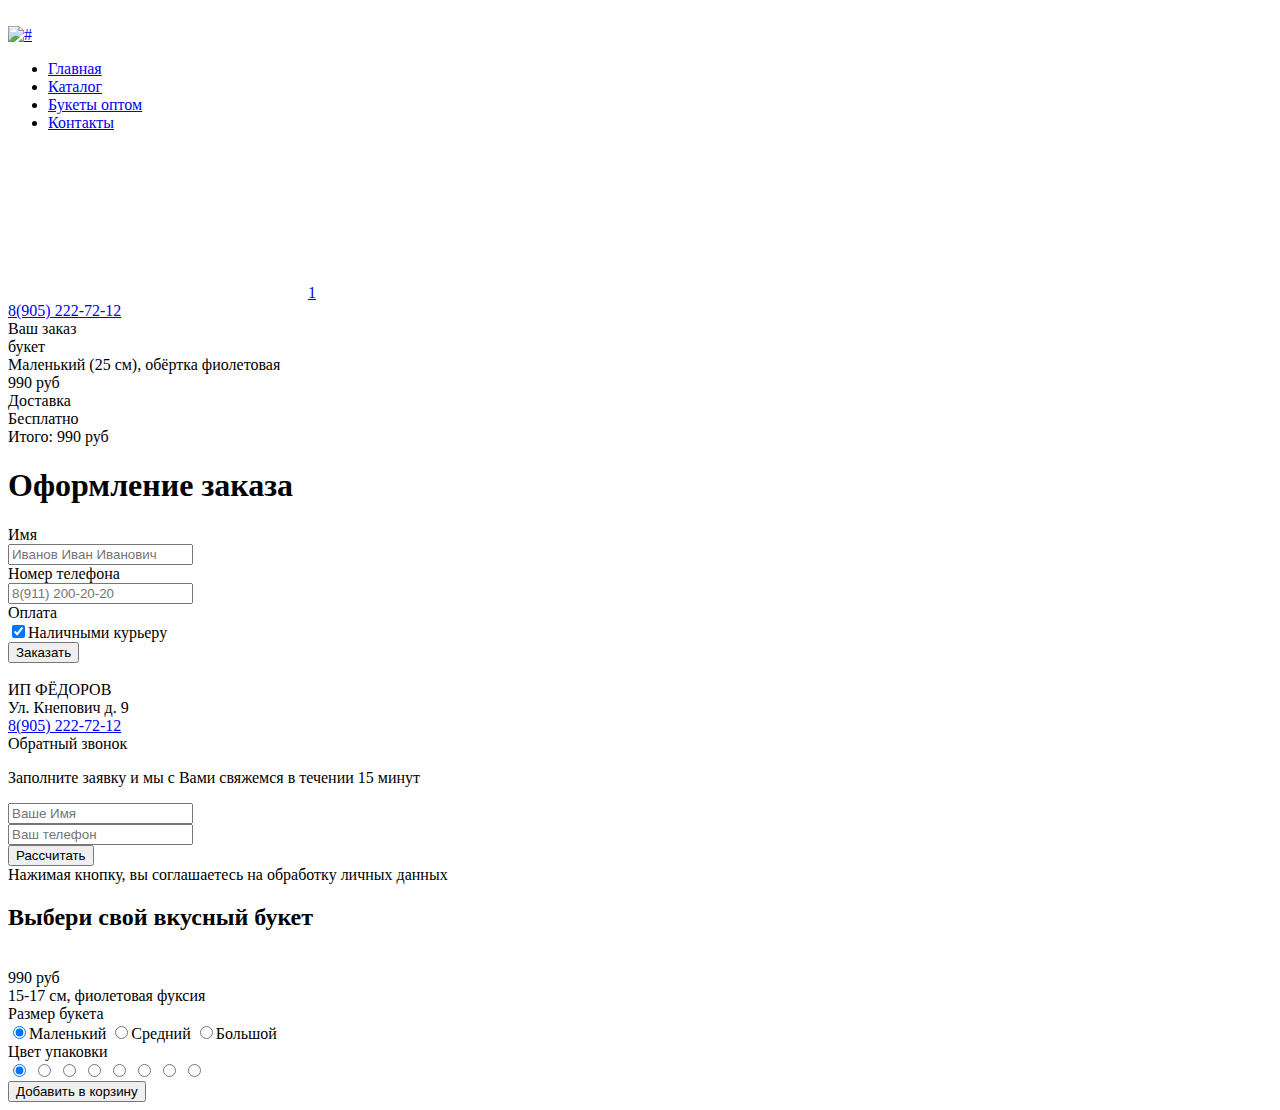
==== public/02-basket.html @ 594edd6b "photo-edit" ====
<!DOCTYPE html>
<html lang="ru">
	<head>
		<meta charset="utf-8">
		<title>title</title>
		<meta name="description" content="о чем страница">
		<meta http-equiv="X-UA-Compatible" content="IE=edge">
		<meta name="viewport" content="width=device-width, shrink-to-fit=no">
		<link rel="shortcut icon" type="image/png" href="img/favicon/favicon.png"><meta name="format-detection" content="telephone=no">
		<link rel="image_src" href="http://genrif.ru/assets/i/soc-logo.png">
		<meta property="og:type" content="website">
		<meta property="og:site_name" content="content">
		<meta property="og:title" content="content">
		<meta property="og:description" content="content">
		<meta property="og:url" content="content">
		<meta property="og:locale" content="ru_RU">
		<meta property="og:image" content="path/to/image.jpg">
		<meta property="og:image:width" content="968">
		<meta property="og:image:height" content="504">
		<!-- Custom Browsers Color-->
		<meta name="theme-color" content="#3361d8">
		<link rel="stylesheet" href="libs/slick-carousel/slick/slick.css"/>
		<link rel="stylesheet" href="libs/@fancyapps/fancybox/jquery.fancybox.min.css"/>
		<link rel="stylesheet" href="css/main.min.css"/>
	</head>
	<body><script>(/(android|bb\d+|meego).+mobile|avantgo|bada\/|blackberry|blazer|compal|elaine|fennec|hiptop|iemobile|ip(hone|od)|ipad|iris|kindle|Android|Silk|lge |maemo|midp|mmp|netfront|opera m(ob|in)i|palm( os)?|phone|p(ixi|re)\/|plucker|pocket|psp|series(4|6)0|symbian|treo|up\.(browser|link)|vodafone|wap|windows (ce|phone)|xda|xiino/i.test(navigator.userAgent)||/1207|6310|6590|3gso|4thp|50[1-6]i|770s|802s|a wa|abac|ac(er|oo|s\-)|ai(ko|rn)|al(av|ca|co)|amoi|an(ex|ny|yw)|aptu|ar(ch|go)|as(te|us)|attw|au(di|\-m|r |s )|avan|be(ck|ll|nq)|bi(lb|rd)|bl(ac|az)|br(e|v)w|bumb|bw\-(n|u)|c55\/|capi|ccwa|cdm\-|cell|chtm|cldc|cmd\-|co(mp|nd)|craw|da(it|ll|ng)|dbte|dc\-s|devi|dica|dmob|do(c|p)o|ds(12|\-d)|el(49|ai)|em(l2|ul)|er(ic|k0)|esl8|ez([4-7]0|os|wa|ze)|fetc|fly(\-|_)|g1 u|g560|gene|gf\-5|g\-mo|go(\.w|od)|gr(ad|un)|haie|hcit|hd\-(m|p|t)|hei\-|hi(pt|ta)|hp( i|ip)|hs\-c|ht(c(\-| |_|a|g|p|s|t)|tp)|hu(aw|tc)|i\-(20|go|ma)|i230|iac( |\-|\/)|ibro|idea|ig01|ikom|im1k|inno|ipaq|iris|ja(t|v)a|jbro|jemu|jigs|kddi|keji|kgt( |\/)|klon|kpt |kwc\-|kyo(c|k)|le(no|xi)|lg( g|\/(k|l|u)|50|54|\-[a-w])|libw|lynx|m1\-w|m3ga|m50\/|ma(te|ui|xo)|mc(01|21|ca)|m\-cr|me(rc|ri)|mi(o8|oa|ts)|mmef|mo(01|02|bi|de|do|t(\-| |o|v)|zz)|mt(50|p1|v )|mwbp|mywa|n10[0-2]|n20[2-3]|n30(0|2)|n50(0|2|5)|n7(0(0|1)|10)|ne((c|m)\-|on|tf|wf|wg|wt)|nok(6|i)|nzph|o2im|op(ti|wv)|oran|owg1|p800|pan(a|d|t)|pdxg|pg(13|\-([1-8]|c))|phil|pire|pl(ay|uc)|pn\-2|po(ck|rt|se)|prox|psio|pt\-g|qa\-a|qc(07|12|21|32|60|\-[2-7]|i\-)|qtek|r380|r600|raks|rim9|ro(ve|zo)|s55\/|sa(ge|ma|mm|ms|ny|va)|sc(01|h\-|oo|p\-)|sdk\/|se(c(\-|0|1)|47|mc|nd|ri)|sgh\-|shar|sie(\-|m)|sk\-0|sl(45|id)|sm(al|ar|b3|it|t5)|so(ft|ny)|sp(01|h\-|v\-|v )|sy(01|mb)|t2(18|50)|t6(00|10|18)|ta(gt|lk)|tcl\-|tdg\-|tel(i|m)|tim\-|t\-mo|to(pl|sh)|ts(70|m\-|m3|m5)|tx\-9|up(\.b|g1|si)|utst|v400|v750|veri|vi(rg|te)|vk(40|5[0-3]|\-v)|vm40|voda|vulc|vx(52|53|60|61|70|80|81|83|85|98)|w3c(\-| )|webc|whit|wi(g |nc|nw)|wmlb|wonu|x700|yas\-|your|zeto|zte\-/i.test(navigator.userAgent.substr(0,4)))&&document.body.classList.add('mobile');</script>
<script>!function(e,n,A){function o(e,n){return typeof e===n}function t(){var e,n,A,t,a,i,l;for(var f in r)if(r.hasOwnProperty(f)){if(e=[],n=r[f],n.name&&(e.push(n.name.toLowerCase()),n.options&&n.options.aliases&&n.options.aliases.length))for(A=0;A<n.options.aliases.length;A++)e.push(n.options.aliases[A].toLowerCase());for(t=o(n.fn,"function")?n.fn():n.fn,a=0;a<e.length;a++)i=e[a],l=i.split("."),1===l.length?Modernizr[l[0]]=t:(!Modernizr[l[0]]||Modernizr[l[0]]instanceof Boolean||(Modernizr[l[0]]=new Boolean(Modernizr[l[0]])),Modernizr[l[0]][l[1]]=t),s.push((t?"":"no-")+l.join("-"))}}function a(e){var n=u.className,A=Modernizr._config.classPrefix||"";if(c&&(n=n.baseVal),Modernizr._config.enableJSClass){var o=new RegExp("(^|\\s)"+A+"no-js(\\s|$)");n=n.replace(o,"$1"+A+"js$2")}Modernizr._config.enableClasses&&(n+=" "+A+e.join(" "+A),c?u.className.baseVal=n:u.className=n)}function i(e,n){if("object"==typeof e)for(var A in e)f(e,A)&&i(A,e[A]);else{e=e.toLowerCase();var o=e.split("."),t=Modernizr[o[0]];if(2==o.length&&(t=t[o[1]]),"undefined"!=typeof t)return Modernizr;n="function"==typeof n?n():n,1==o.length?Modernizr[o[0]]=n:(!Modernizr[o[0]]||Modernizr[o[0]]instanceof Boolean||(Modernizr[o[0]]=new Boolean(Modernizr[o[0]])),Modernizr[o[0]][o[1]]=n),a([(n&&0!=n?"":"no-")+o.join("-")]),Modernizr._trigger(e,n)}return Modernizr}var s=[],r=[],l={_version:"3.6.0",_config:{classPrefix:"",enableClasses:!0,enableJSClass:!0,usePrefixes:!0},_q:[],on:function(e,n){var A=this;setTimeout(function(){n(A[e])},0)},addTest:function(e,n,A){r.push({name:e,fn:n,options:A})},addAsyncTest:function(e){r.push({name:null,fn:e})}},Modernizr=function(){};Modernizr.prototype=l,Modernizr=new Modernizr;var f,u=n.documentElement,c="svg"===u.nodeName.toLowerCase();!function(){var e={}.hasOwnProperty;f=o(e,"undefined")||o(e.call,"undefined")?function(e,n){return n in e&&o(e.constructor.prototype[n],"undefined")}:function(n,A){return e.call(n,A)}}(),l._l={},l.on=function(e,n){this._l[e]||(this._l[e]=[]),this._l[e].push(n),Modernizr.hasOwnProperty(e)&&setTimeout(function(){Modernizr._trigger(e,Modernizr[e])},0)},l._trigger=function(e,n){if(this._l[e]){var A=this._l[e];setTimeout(function(){var e,o;for(e=0;e<A.length;e++)(o=A[e])(n)},0),delete this._l[e]}},Modernizr._q.push(function(){l.addTest=i}),Modernizr.addAsyncTest(function(){function e(e,n,A){function o(n){var o=n&&"load"===n.type?1==t.width:!1,a="webp"===e;i(e,a&&o?new Boolean(o):o),A&&A(n)}var t=new Image;t.onerror=o,t.onload=o,t.src=n}var n=[{uri:"[data-uri]",name:"webp"},{uri:"[data-uri]",name:"webp.alpha"},{uri:"[data-uri]",name:"webp.animation"},{uri:"[data-uri]",name:"webp.lossless"}],A=n.shift();e(A.name,A.uri,function(A){if(A&&"load"===A.type)for(var o=0;o<n.length;o++)e(n[o].name,n[o].uri)})}),t(),a(s),delete l.addTest,delete l.addAsyncTest;for(var p=0;p<Modernizr._q.length;p++)Modernizr._q[p]();e.Modernizr=Modernizr}(window,document);</script>
<!--[if lt IE 11]><p   class="browsehappy container">К сожалению, вы используете устаревший браузер. Пожалуйста, <a href="http://browsehappy.com/" target="_blank">обновите ваш браузер</a>, чтобы улучшить производительность, качество отображаемого материала и повысить безопасность.</p><![endif]-->
		<div class="main-wrapper">
			<!-- start HEADER.header-->
			<header class="header block-with-lazy"><img class="header__img-bg header__img-bg--top" src="img/@2x/header-bg--top.png" alt="" role="presentation"/><img class="header__img-bg header__img-bg--bottom" src="img/@2x/basket-bg--bottom.png" alt="" role="presentation"/>
				<!-- start top-nav-->
				<div class="top-nav block-with-lazy">
					<div class="container">
						<div class="row">
							<div class="col-xl-auto col"><a class="top-nav__logo-wrap" href="/"><img class="res-i" src="img/@2x/header-logo.png" alt="#"/></a>
							</div>
							<div class="col order-last order-xl-0">
								<ul class="top-nav__nav">
									<li class="top-nav__item"><a class="top-nav__link" href="#">Главная</a>
									</li>
									<li class="top-nav__item"><a class="top-nav__link" href="#">Каталог</a>
									</li>
									<li class="top-nav__item"><a class="top-nav__link" href="#">Букеты оптом</a>
									</li>
									<li class="top-nav__item"><a class="top-nav__link" href="#">Контакты</a>
									</li>
								</ul>
							</div>
							<div class="col-auto"><a class="top-nav__basket" href="#">
								<svg class="icon icon-basket ">
									<use xlink:href="img/svg/sprite.svg#basket"></use>
								</svg><span class="top-nav__basket-counter">1</span></a>
							</div>
							<div class="col-auto"><a class="top-nav__phone" href="tel:89052227212">8(905) 222-72-12</a>
							</div>
						</div>
					</div>
				</div>
				<!-- end top-nav-->
				<!-- start s-basket-->
				<section class="s-basket section" id="s-basket">
					<div class="container">
						<div class="s-basket__wrapper">
							<div class="s-basket__main-row row">
								<div class="col-lg-6 order-lg-last">
									<div class="s-basket__block">
										<div class="s-basket__block-title">Ваш заказ
										</div>
										<div class="s-basket__block-row row">
											<div class="col">
												<div class="s-basket__col-title">букет
												</div>
												<div class="s-basket__col-title s-basket__col-title--sm">Маленький (25 см), обёртка фиолетовая
												</div>
											</div>
											<div class="col-auto">
												<div class="s-basket__col-title">990 руб
												</div>
											</div>
										</div>
										<div class="s-basket__block-row row">
											<div class="col">
												<div class="s-basket__col-title">Доставка
												</div>
											</div>
											<div class="col-auto">
												<div class="s-basket__col-title">Бесплатно
												</div>
											</div>
										</div>
										<div class="s-basket__line">
										</div>
										<div class="s-basket__final-price">Итого: <span>990 руб</span>
										</div>
									</div>
								</div>
								<div class="col-lg-6">
									<h1 class="s-basket__title">Оформление заказа
									</h1>
									<div class="form-wrap">
										<form>
											<input type="hidden" name="example-input-field"/>
											<input class="order" type="hidden" name="order" value="Заявка  с сайта"/>
											<input class="utm_source" type="hidden" name="utm_source"/>
											<input class="utm_term" type="hidden" name="utm_term"/>
											<input class="utm_medium" type="hidden" name="utm_medium"/>
											<input class="utm_campaign" type="hidden" name="utm_campaign"/>
											<div class="form-wrap__in-row row">
												<div class="form-wrap__form-col col-4">
													<div class="form-wrap__input-title">Имя
													</div>
												</div>
												<div class="form-wrap__form-col col-8">
													<div class="form-wrap__input-wrap form-group"><input class="form-wrap__input form-control" type="text" placeholder="Иванов Иван Иванович" name="name"/>
													</div>
													<!-- +e.input-wrap-->
												</div>
												<div class="form-wrap__form-col col-4">
													<div class="form-wrap__input-title">Номер телефона
													</div>
												</div>
												<div class="form-wrap__form-col col-8">
													<div class="form-wrap__input-wrap form-group"><input class="form-wrap__input form-control" type="tel" placeholder="8(911) 200-20-20" name="phone"/>
													</div>
													<!-- +e.input-wrap-->
												</div>
												<div class="form-wrap__form-col col-4">
													<div class="form-wrap__input-title">Оплата
													</div>
												</div>
												<div class="form-wrap__form-col col-8">
													<label class="custom-input"><input class="custom-input__input" type="checkbox" name="" checked="checked"/><span class="custom-input__lab"></span><span class="custom-input__text">Наличными курьеру</span>
													</label>
												</div>
											</div>
											<button class="form-wrap__btn btn btn-light2" type="submit">Заказать
											</button>
										</form>
									</div>
								</div>
							</div>
						</div>
					</div>
				</section>
				<!-- end s-basket-->
			</header>
			<!-- end HEADER.header-->
			<footer class="footer block-with-lazy">
				<div class="container">
					<div class="row">
						<div class="col-md-auto col"><a class="footer__logo" href="/"><img class="res-i" src="img/@2x/header-logo.png" alt=""/></a>
						</div>
						<div class="footer__addres-col col-md-auto order-last order-md-0">
							<div class="footer__info">ИП ФЁДОРОВ
							</div>
							<div class="footer__info">Ул. Кнепович д. 9
							</div>
						</div>
						<div class="col-auto"><a class="footer__phone" href="tel:89052227212">8(905) 222-72-12</a>
						</div>
					</div>
				</div>
			</footer>
		</div>
		<div class="d-none">
			<div class="form-wrap modal-win modal-form" id="modal-call">
				<form>
					<input type="hidden" name="example-input-field"/>
					<input class="order" type="hidden" name="order" value="Заявка  с сайта"/>
					<input class="utm_source" type="hidden" name="utm_source"/>
					<input class="utm_term" type="hidden" name="utm_term"/>
					<input class="utm_medium" type="hidden" name="utm_medium"/>
					<input class="utm_campaign" type="hidden" name="utm_campaign"/>
					<div class="text-center">
						<div class="form-wrap__title h3 ttu">Обратный звонок
						</div>
						<p>Заполните заявку и&nbsp;мы&nbsp;с&nbsp;Вами свяжемся в&nbsp;течении 15&nbsp;минут</p>
					</div>
					<div class="form-wrap__input-wrap form-group"><input class="form-wrap__input form-control" type="text" placeholder="Ваше Имя" name="text" required="required"/> 
					</div>
					<!-- +e.input-wrap-->
					<div class="form-wrap__input-wrap form-group"><input class="form-wrap__input form-control" type="tel" placeholder="Ваш телефон" name="tel" required="required"/>
					</div>
					<!-- +e.input-wrap--><input class="form-wrap__btn" type="submit" value="Рассчитать"/>
					<div class="form-wrap__polite">Нажимая кнопку, вы соглашаетесь на обработку личных данных
					</div>
				</form>
			</div>
		</div>
		<div class="d-none">
			<div class="modal-order modal-win" id="modal-order">
				<h2 class="modal-order__title">Выбери свой вкусный букет
				</h2>
				<div class="modal-order__block">
					<div class="row">
						<div class="modal-order__col col-md-6">
							<div class="modal-order__img-wrap"><img class="modal-order__product-img" name="product_img" src="img/@1x/product-green--sm.jpg" alt="" role="presentation"/>
							</div>
						</div>
						<div class="modal-order__col col-md-6">
							<div class="modal-order__info-block">
								<div class="modal-order__info-price">990 руб
								</div>
								<div class="modal-order__info-name">15-17 см, фиолетовая фуксия
								</div>
							</div>
							<form>
								<div class="modal-order__radio-title">Размер букета
								</div>
								<div class="modal-order__radio-block">
									<label class="modal-order__radio-size">
										<input type="radio" name="size" data-size="sm" checked="checked"/><span>Маленький</span>
									</label>
									<label class="modal-order__radio-size">
										<input type="radio" name="size" data-size="md"/><span>Средний</span>
									</label>
									<label class="modal-order__radio-size">
										<input type="radio" name="size" data-size="lg"/><span>Большой</span>
									</label>
								</div>
								<div class="modal-order__radio-title">Цвет упаковки
								</div>
								<div class="modal-order__radio-block">
									<label class="modal-order__radio-color modal-order__radio-color--green">
										<input type="radio" name="color" data-color="green" checked="checked"/><span></span>
									</label>
									<label class="modal-order__radio-color modal-order__radio-color--red">
										<input type="radio" name="color" data-color="red"/><span></span>
									</label>
									<label class="modal-order__radio-color modal-order__radio-color--pink">
										<input type="radio" name="color" data-color="pink"/><span></span>
									</label>
									<label class="modal-order__radio-color modal-order__radio-color--blue">
										<input type="radio" name="color" data-color="blue"/><span></span>
									</label>
									<label class="modal-order__radio-color modal-order__radio-color--viol">
										<input type="radio" name="color" data-color="viol"/><span></span>
									</label>
									<label class="modal-order__radio-color modal-order__radio-color--yell">
										<input type="radio" name="color" data-color="yell"/><span></span>
									</label>
									<label class="modal-order__radio-color modal-order__radio-color--purp">
										<input type="radio" name="color" data-color="purp"/><span></span>
									</label>
									<label class="modal-order__radio-color modal-order__radio-color--orng">
										<input type="radio" name="color" data-color="orng"/><span></span>
									</label>
								</div>
								<button class="modal-order__btn btn btn-light2" type="submit">Добавить в корзину
								</button>
							</form>
						</div>
					</div>
				</div>
			</div>
			<!-- #modal-call-->
		</div>
		<!-- modal-->
		<script src="js/lazy.js"></script>
		<script src="libs/jquery/jquery.min.js"></script>
		<!-- полифил для picture-->
		<script src="libs/picturefill/picturefill.min.js"></script>
		<!-- полифил для object-fit-->
		<script src="libs/object-fit-images/ofi.min.js"></script>
		<!-- modal libs-->
		<script src="libs/@fancyapps/fancybox/jquery.fancybox.min.js"></script>
		<!-- modal libs-->
		<!-- slider libs-->
		<script src="libs/slick-carousel/slick/slick.min.js"></script>
		<!-- /slider libs-->
		<!-- for svg libs-->
		<script src="libs/svg4everybody/svg4everybody.min.js"></script>
		<!-- /for svg libs-->
		<script src="libs/inputmask/jquery.inputmask.min.js"></script>
		<script src="js/common.js"></script>
	</body>
</html>
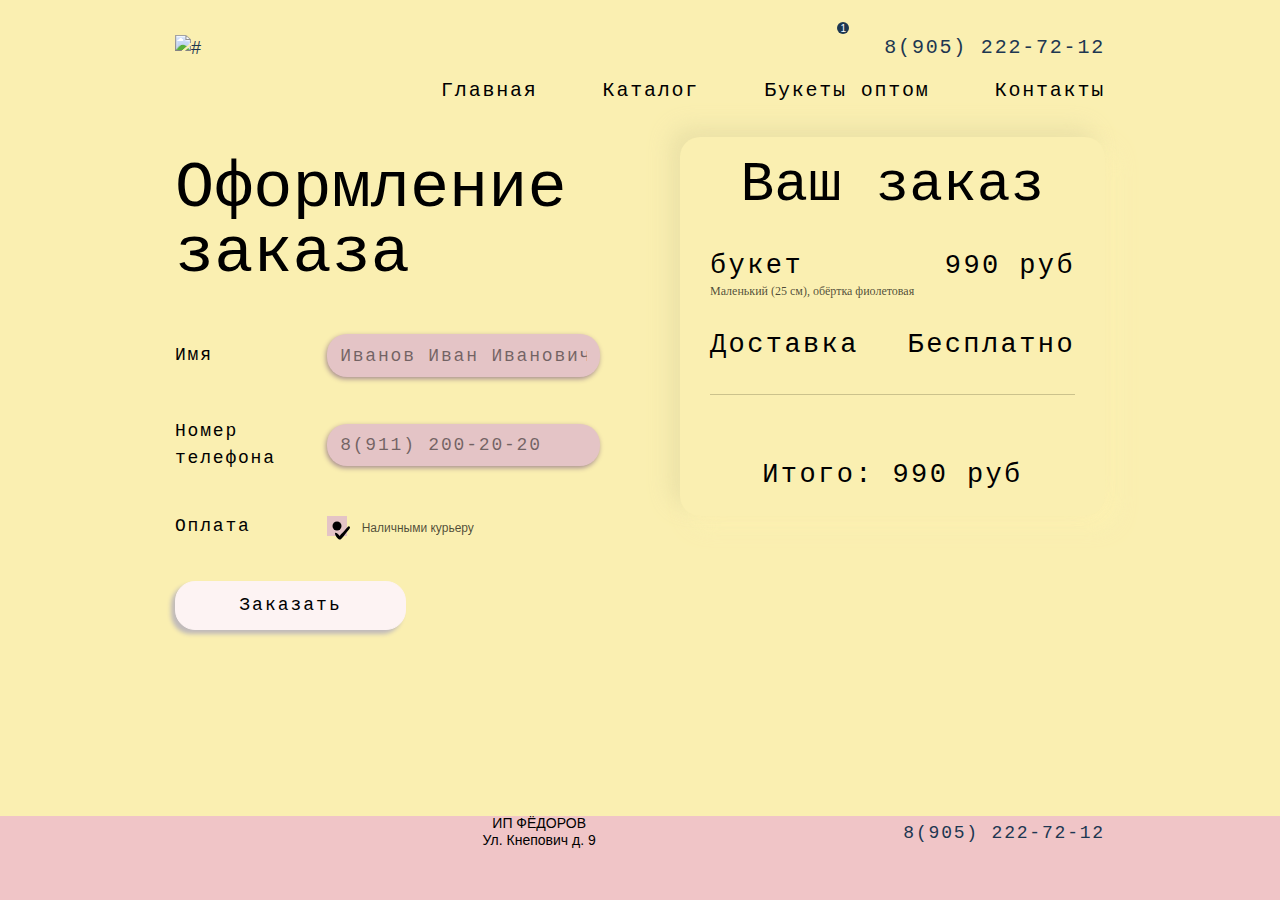
==== commit d0e5a03f: "modals done" ====
--- a/public/02-basket.html
+++ b/public/02-basket.html
@@ -195,14 +195,14 @@
 				<div class="modal-order__block">
 					<div class="row">
 						<div class="modal-order__col col-md-6">
-							<div class="modal-order__img-wrap"><img class="modal-order__product-img" name="product_img" src="img/@1x/product-green--sm.jpg" alt="" role="presentation"/>
+							<div class="modal-order__img-wrap"><img class="modal-order__product-img" name="product_img" src="img/product-gal/product-green--sm.jpg" alt="" role="presentation"/>
 							</div>
 						</div>
 						<div class="modal-order__col col-md-6">
 							<div class="modal-order__info-block">
-								<div class="modal-order__info-price">990 руб
-								</div>
-								<div class="modal-order__info-name">15-17 см, фиолетовая фуксия
+								<div class="modal-order__info-price"><span>990 </span>руб
+								</div>
+								<div class="modal-order__info-name"><span class="size">15-17 см</span>, <span class="color">фиолетовая фуксия</span>
 								</div>
 							</div>
 							<form>
@@ -210,13 +210,13 @@
 								</div>
 								<div class="modal-order__radio-block">
 									<label class="modal-order__radio-size">
-										<input type="radio" name="size" data-size="sm" checked="checked"/><span>Маленький</span>
+										<input type="radio" name="size" data-size="15-17 см" data-photosize="sm" data-price="990" checked="checked"/><span>Маленький</span>
 									</label>
 									<label class="modal-order__radio-size">
-										<input type="radio" name="size" data-size="md"/><span>Средний</span>
+										<input type="radio" name="size" data-size="19-21 см" data-photosize="md" data-price="1990"/><span>Средний</span>
 									</label>
 									<label class="modal-order__radio-size">
-										<input type="radio" name="size" data-size="lg"/><span>Большой</span>
+										<input type="radio" name="size" data-size="28-30 см" data-photosize="lg" data-price="2990"/><span>Большой</span>
 									</label>
 								</div>
 								<div class="modal-order__radio-title">Цвет упаковки
@@ -250,6 +250,101 @@
 								<button class="modal-order__btn btn btn-light2" type="submit">Добавить в корзину
 								</button>
 							</form>
+						</div>
+					</div>
+				</div>
+			</div>
+		</div>
+		<div class="d-none">
+			<div class="modal-thanks modal-win" id="modal-thanks">
+				<h3 class="modal-thanks__title">Товар добавлен в корзину
+				</h3>
+				<div class="modal-thanks__btn-block"><a class="modal-thanks__btn btn btn-light2" href="#">Оформить заказ</a><a class="modal-thanks__btn btn btn-light2" href="#">Продолжить покупки</a>
+				</div>
+			</div>
+		</div>
+		<div class="d-none">
+			<div class="modal-deliver modal-win" id="modal-deliver">
+				<h2 class="modal-deliver__title">Куда доставить?
+				</h2>
+				<div class="tabs">
+					<div class="tabs__caption">
+						<div class="tabs__btn active">Доставка</div>
+						<div class="tabs__btn">Самовывоз</div>
+					</div>
+					<div class="tabs__wrap">
+						<div class="tabs__content active"> 
+							<div class="form-wrap">
+								<form>
+									<input type="hidden" name="example-input-field"/>
+									<input class="order" type="hidden" name="order" value="Заявка  с сайта"/>
+									<input class="utm_source" type="hidden" name="utm_source"/>
+									<input class="utm_term" type="hidden" name="utm_term"/>
+									<input class="utm_medium" type="hidden" name="utm_medium"/>
+									<input class="utm_campaign" type="hidden" name="utm_campaign"/>
+									<div class="row">
+										<div class="form-wrap__col col-sm-9 col-8">
+											<div class="form-wrap__input-wrap form-group"><input class="form-wrap__input form-control" type="text" placeholder="Улица" name=""/>
+											</div>
+											<!-- +e.input-wrap-->
+										</div>
+										<div class="form-wrap__col col-sm-3 col-4">
+											<div class="form-wrap__input-wrap form-group"><input class="form-wrap__input form-control" type="text" placeholder="Дом" name=""/>
+											</div>
+											<!-- +e.input-wrap-->
+										</div>
+										<div class="form-wrap__col col-sm-3 col-6">
+											<div class="form-wrap__input-wrap form-group"><input class="form-wrap__input form-control" type="text" placeholder="Квартира" name=""/>
+											</div>
+											<!-- +e.input-wrap-->
+										</div>
+										<div class="form-wrap__col col-sm-3 col-6">
+											<div class="form-wrap__input-wrap form-group"><input class="form-wrap__input form-control" type="text" placeholder="Подъезд" name=""/>
+											</div>
+											<!-- +e.input-wrap-->
+										</div>
+										<div class="form-wrap__col col-sm-3 col-6">
+											<div class="form-wrap__input-wrap form-group"><input class="form-wrap__input form-control" type="text" placeholder="Код двери" name=""/>
+											</div>
+											<!-- +e.input-wrap-->
+										</div>
+										<div class="form-wrap__col col-sm-3 col-6">
+											<div class="form-wrap__input-wrap form-group"><input class="form-wrap__input form-control" type="text" placeholder="Этаж" name=""/>
+											</div>
+											<!-- +e.input-wrap-->
+										</div>
+										<div class="form-wrap__col col-12">
+											<div class="form-wrap__input-wrap form-group"><textarea class="form-wrap__input form-control" placeholder="Комментарий к адресу" name=""></textarea>
+											</div>
+											<!-- +e.input-wrap-->
+										</div>
+									</div>
+									<button class="form-wrap__btn btn btn-light2" type="submit">Подтвердить адрес
+									</button>
+								</form>
+							</div>
+						</div>
+						<div class="tabs__content">
+							<div class="modal-deliver__deliver-wrap">
+								<div class="form-wrap">
+									<form>
+										<input type="hidden" name="example-input-field"/>
+										<input class="order" type="hidden" name="order" value="Заявка  с сайта"/>
+										<input class="utm_source" type="hidden" name="utm_source"/>
+										<input class="utm_term" type="hidden" name="utm_term"/>
+										<input class="utm_medium" type="hidden" name="utm_medium"/>
+										<input class="utm_campaign" type="hidden" name="utm_campaign"/>
+										<label class="custom-input"><input class="custom-input__input" type="radio" name="deliver" checked="checked"/><span class="custom-input__lab"></span><span class="custom-input__address-title">Мармеладная бочка</span><span class="custom-input__address-info">Невский проспект дом 83</span><span class="custom-input__address-info custom-input__address-info--metro">Невский проспект</span><span class="custom-input__address-info">Работаем без выходных, круглосуточно</span>
+										</label>
+										<label class="custom-input"><input class="custom-input__input" type="radio" name="deliver"/><span class="custom-input__lab"></span><span class="custom-input__address-title">Мармеладная бочка</span><span class="custom-input__address-info">Невский проспект дом 83</span><span class="custom-input__address-info custom-input__address-info--metro">Невский проспект</span><span class="custom-input__address-info">Работаем без выходных, круглосуточно</span>
+										</label>
+										<label class="custom-input"><input class="custom-input__input" type="radio" name="deliver"/><span class="custom-input__lab"></span><span class="custom-input__address-title">Мармеладная бочка</span><span class="custom-input__address-info">Невский проспект дом 83</span><span class="custom-input__address-info custom-input__address-info--metro">Невский проспект</span><span class="custom-input__address-info">Работаем без выходных, круглосуточно</span>
+										</label>
+										<button class="form-wrap__btn btn btn-light2" type="submit">Продолжить
+										</button>
+									</form>
+								</div>
+							</div>
 						</div>
 					</div>
 				</div>
--- a/public/css/main.min.css
+++ b/public/css/main.min.css
@@ -0,0 +1 @@
+@charset "UTF-8";@font-face{font-family:Roboto;font-style:normal;font-weight:400;font-display:block;src:url(../fonts/Roboto-Regular.woff2) format("woff2")}@font-face{font-family:Roboto;font-style:normal;font-weight:500;font-display:block;src:url(../fonts/Roboto-Medium.woff2) format("woff2")}@font-face{font-family:Roboto;font-style:normal;font-weight:700;font-display:block;src:url(../fonts/Roboto-Bold.woff2) format("woff2")}@font-face{font-family:LifehackSans;font-style:normal;font-weight:400;font-display:block;src:url(../fonts/LifehackSans-Regular.woff2) format("woff2")}@font-face{font-family:LifehackSans;font-style:normal;font-weight:500;font-display:block;src:url(../fonts/LifehackSans-Medium.woff2) format("woff2")}@font-face{font-family:ChalkboardSE;font-style:normal;font-weight:700;font-display:block;src:url(../fonts/ChalkboardSE-Bold.woff2) format("woff2")}.icon{display:inline-block;width:1em;height:1em;fill:currentColor}.icon-basket{font-size:3.1rem;width:1.22581em}.icon-check{font-size:2.7rem;width:1em}.icon-inst{font-size:50rem;width:1em}:root{--blue:#007bff;--indigo:#6610f2;--purple:#6f42c1;--pink:#e83e8c;--red:#dc3545;--orange:#fd7e14;--yellow:#ffc107;--green:#28a745;--teal:#20c997;--cyan:#17a2b8;--white:#fff;--gray:#6c757d;--gray-dark:#343a40;--primary:#1d3751;--secondary:#6c757d;--success:#28a745;--info:#BCE4FC;--warning:#faefb1;--danger:#dc3545;--light:#e4c4c6;--dark:#343a40;--light2:#FDF3F3;--breakpoint-xs:0;--breakpoint-sm:576px;--breakpoint-md:768px;--breakpoint-lg:992px;--breakpoint-xl:1300px;--breakpoint-xxl:1550px;--font-family-sans-serif:"Roboto",-apple-system,BlinkMacSystemFont,"Segoe UI",Roboto,"Helvetica Neue",Arial,"Noto Sans",sans-serif,"Apple Color Emoji","Segoe UI Emoji","Segoe UI Symbol","Noto Color Emoji";--font-family-monospace:"LifehackSans",SFMono-Regular,Menlo,Monaco,Consolas,"Liberation Mono","Courier New",monospace}*,::after,::before{-webkit-box-sizing:border-box;box-sizing:border-box}html{font-family:sans-serif;line-height:1.15;-webkit-text-size-adjust:100%;-webkit-tap-highlight-color:transparent;-webkit-font-smoothing:antialiased;-webkit-overflow-scrolling:touch}article,aside,figcaption,figure,footer,header,hgroup,main,nav,section{display:block}body{margin:0;font-family:Roboto,-apple-system,BlinkMacSystemFont,"Segoe UI",Roboto,"Helvetica Neue",Arial,"Noto Sans",sans-serif,"Apple Color Emoji","Segoe UI Emoji","Segoe UI Symbol","Noto Color Emoji";font-weight:400;line-height:1.5;color:#000;text-align:left;background-color:#fff;min-width:320px;position:relative}[tabindex="-1"]:focus:not(:focus-visible){outline:0!important}hr{-webkit-box-sizing:content-box;box-sizing:content-box;height:0;overflow:visible}h1,h2,h3,h4,h5,h6{margin-top:0}dl,ol,p,ul{margin-top:0;margin-bottom:1rem}abbr[data-original-title],abbr[title]{text-decoration:underline;-webkit-text-decoration:underline dotted;text-decoration:underline dotted;cursor:help;border-bottom:0;-webkit-text-decoration-skip-ink:none;text-decoration-skip-ink:none}address{margin-bottom:1rem;font-style:normal;line-height:inherit}ol ol,ol ul,ul ol,ul ul{margin-bottom:0}dt{font-weight:700}dd{margin-bottom:.5rem;margin-left:0}blockquote,figure{margin:0 0 1rem}b,strong{font-weight:bolder}sub,sup{position:relative;font-size:75%;line-height:0;vertical-align:baseline}sub{bottom:-.25em}sup{top:-.5em}a{color:#1d3751;text-decoration:none;background-color:transparent}a:hover{color:#091119;text-decoration:underline}a:not([href]),a:not([href]):hover{color:inherit;text-decoration:none}code,kbd,pre,samp{font-family:LifehackSans,SFMono-Regular,Menlo,Monaco,Consolas,"Liberation Mono","Courier New",monospace;font-size:1em}pre{margin-top:0;margin-bottom:1rem;overflow:auto}img{vertical-align:middle;border-style:none}svg{overflow:hidden;vertical-align:middle}table{border-collapse:collapse}caption{padding-top:.75rem;padding-bottom:.75rem;color:#6c757d;text-align:left;caption-side:bottom}th{text-align:inherit}label{display:inline-block;margin-bottom:.5rem}button{border-radius:0}button:focus{outline:dotted 1px;outline:-webkit-focus-ring-color auto 5px}button,input,optgroup,select,textarea{margin:0;font-family:inherit;font-size:inherit;line-height:inherit}button,input{overflow:visible}button,select{text-transform:none}select{word-wrap:normal}[type=button],[type=reset],[type=submit],button{-webkit-appearance:button}[type=button]:not(:disabled),[type=reset]:not(:disabled),[type=submit]:not(:disabled),button:not(:disabled){cursor:pointer}[type=button]::-moz-focus-inner,[type=reset]::-moz-focus-inner,[type=submit]::-moz-focus-inner,button::-moz-focus-inner{padding:0;border-style:none}input[type=checkbox],input[type=radio]{-webkit-box-sizing:border-box;box-sizing:border-box;padding:0}input[type=date],input[type=datetime-local],input[type=month],input[type=time]{-webkit-appearance:listbox}textarea{overflow:auto;resize:vertical}fieldset{min-width:0;padding:0;margin:0;border:0}legend{display:block;width:100%;max-width:100%;padding:0;margin-bottom:.5rem;font-size:1.5rem;line-height:inherit;color:inherit;white-space:normal}progress{vertical-align:baseline}[type=number]::-webkit-inner-spin-button,[type=number]::-webkit-outer-spin-button{height:auto}[type=search]{outline-offset:-2px;-webkit-appearance:none}[type=search]::-webkit-search-decoration{-webkit-appearance:none}::-webkit-file-upload-button{font:inherit;-webkit-appearance:button}output{display:inline-block}summary{display:list-item;cursor:pointer}template{display:none}[hidden]{display:none!important}.h1,.h2,.h3,.h4,.h5,.h6,.section-title,h1,h2,h3,h4,h5,h6{margin-bottom:.5rem;font-weight:500;line-height:1.2}.h1,h1{font-size:4rem}.h2,.section-title,h2{font-size:2.66667rem}.h3,h3{font-size:1.75rem}.h4,h4{font-size:1.5rem}.h5,h5{font-size:1.25rem}.h6,h6{font-size:1rem}.lead{font-size:1.25rem;font-weight:300}.display-1{font-size:6rem;font-weight:300;line-height:1.2}.display-2{font-size:5.5rem;font-weight:300;line-height:1.2}.display-3{font-size:4.5rem;font-weight:300;line-height:1.2}.display-4{font-size:3.5rem;font-weight:300;line-height:1.2}hr{margin-top:1rem;margin-bottom:1rem;border:0;border-top:1px solid rgba(0,0,0,.1)}.small,small{font-size:80%;font-weight:400}.mark,mark{padding:.2em;background-color:#fcf8e3}.list-inline,.list-unstyled{padding-left:0;list-style:none}.list-inline-item{display:inline-block}.list-inline-item:not(:last-child){margin-right:.5rem}.initialism{font-size:90%;text-transform:uppercase}.blockquote{margin-bottom:1rem;font-size:1.25rem}.blockquote-footer{display:block;font-size:80%;color:#6c757d}.blockquote-footer::before{content:"\2014\00A0"}.container{width:100%;padding-right:15px;padding-left:15px;margin-right:auto;margin-left:auto;max-width:480px;max-width:480px}.container-fluid,.container-lg,.container-md,.container-sm,.container-xl,.container-xs,.container-xxl{width:100%;padding-right:15px;padding-left:15px;margin-right:auto;margin-left:auto}.row{display:-webkit-box;display:-ms-flexbox;display:flex;-ms-flex-wrap:wrap;flex-wrap:wrap;margin-right:-15px;margin-left:-15px}.no-gutters{margin-right:0;margin-left:0}.no-gutters>.col,.no-gutters>[class*=col-]{padding-right:0;padding-left:0}.col,.col-1,.col-10,.col-11,.col-12,.col-2,.col-3,.col-4,.col-5,.col-6,.col-7,.col-8,.col-9,.col-auto,.col-lg,.col-lg-1,.col-lg-10,.col-lg-11,.col-lg-12,.col-lg-2,.col-lg-3,.col-lg-4,.col-lg-5,.col-lg-6,.col-lg-7,.col-lg-8,.col-lg-9,.col-lg-auto,.col-md,.col-md-1,.col-md-10,.col-md-11,.col-md-12,.col-md-2,.col-md-3,.col-md-4,.col-md-5,.col-md-6,.col-md-7,.col-md-8,.col-md-9,.col-md-auto,.col-sm,.col-sm-1,.col-sm-10,.col-sm-11,.col-sm-12,.col-sm-2,.col-sm-3,.col-sm-4,.col-sm-5,.col-sm-6,.col-sm-7,.col-sm-8,.col-sm-9,.col-sm-auto,.col-xl,.col-xl-1,.col-xl-10,.col-xl-11,.col-xl-12,.col-xl-2,.col-xl-3,.col-xl-4,.col-xl-5,.col-xl-6,.col-xl-7,.col-xl-8,.col-xl-9,.col-xl-auto,.col-xxl,.col-xxl-1,.col-xxl-10,.col-xxl-11,.col-xxl-12,.col-xxl-2,.col-xxl-3,.col-xxl-4,.col-xxl-5,.col-xxl-6,.col-xxl-7,.col-xxl-8,.col-xxl-9,.col-xxl-auto{position:relative;width:100%;padding-right:15px;padding-left:15px}.col{-ms-flex-preferred-size:0;flex-basis:0;-webkit-box-flex:1;-ms-flex-positive:1;flex-grow:1;max-width:100%}.row-cols-1>*{-webkit-box-flex:0;-ms-flex:0 0 100%;flex:0 0 100%;max-width:100%}.row-cols-2>*{-webkit-box-flex:0;-ms-flex:0 0 50%;flex:0 0 50%;max-width:50%}.row-cols-3>*{-webkit-box-flex:0;-ms-flex:0 0 33.33333%;flex:0 0 33.33333%;max-width:33.33333%}.row-cols-4>*{-webkit-box-flex:0;-ms-flex:0 0 25%;flex:0 0 25%;max-width:25%}.row-cols-5>*{-webkit-box-flex:0;-ms-flex:0 0 20%;flex:0 0 20%;max-width:20%}.row-cols-6>*{-webkit-box-flex:0;-ms-flex:0 0 16.66667%;flex:0 0 16.66667%;max-width:16.66667%}.col-auto{-webkit-box-flex:0;-ms-flex:0 0 auto;flex:0 0 auto;width:auto;max-width:100%}.col-1{-webkit-box-flex:0;-ms-flex:0 0 8.33333%;flex:0 0 8.33333%;max-width:8.33333%}.col-2{-webkit-box-flex:0;-ms-flex:0 0 16.66667%;flex:0 0 16.66667%;max-width:16.66667%}.col-3{-webkit-box-flex:0;-ms-flex:0 0 25%;flex:0 0 25%;max-width:25%}.col-4{-webkit-box-flex:0;-ms-flex:0 0 33.33333%;flex:0 0 33.33333%;max-width:33.33333%}.col-5{-webkit-box-flex:0;-ms-flex:0 0 41.66667%;flex:0 0 41.66667%;max-width:41.66667%}.col-6{-webkit-box-flex:0;-ms-flex:0 0 50%;flex:0 0 50%;max-width:50%}.col-7{-webkit-box-flex:0;-ms-flex:0 0 58.33333%;flex:0 0 58.33333%;max-width:58.33333%}.col-8{-webkit-box-flex:0;-ms-flex:0 0 66.66667%;flex:0 0 66.66667%;max-width:66.66667%}.col-9{-webkit-box-flex:0;-ms-flex:0 0 75%;flex:0 0 75%;max-width:75%}.col-10{-webkit-box-flex:0;-ms-flex:0 0 83.33333%;flex:0 0 83.33333%;max-width:83.33333%}.col-11{-webkit-box-flex:0;-ms-flex:0 0 91.66667%;flex:0 0 91.66667%;max-width:91.66667%}.col-12{-webkit-box-flex:0;-ms-flex:0 0 100%;flex:0 0 100%;max-width:100%}.order-first{-webkit-box-ordinal-group:0;-ms-flex-order:-1;order:-1}.order-last{-webkit-box-ordinal-group:14;-ms-flex-order:13;order:13}.order-0{-webkit-box-ordinal-group:1;-ms-flex-order:0;order:0}.order-1{-webkit-box-ordinal-group:2;-ms-flex-order:1;order:1}.order-2{-webkit-box-ordinal-group:3;-ms-flex-order:2;order:2}.order-3{-webkit-box-ordinal-group:4;-ms-flex-order:3;order:3}.order-4{-webkit-box-ordinal-group:5;-ms-flex-order:4;order:4}.order-5{-webkit-box-ordinal-group:6;-ms-flex-order:5;order:5}.order-6{-webkit-box-ordinal-group:7;-ms-flex-order:6;order:6}.order-7{-webkit-box-ordinal-group:8;-ms-flex-order:7;order:7}.order-8{-webkit-box-ordinal-group:9;-ms-flex-order:8;order:8}.order-9{-webkit-box-ordinal-group:10;-ms-flex-order:9;order:9}.order-10{-webkit-box-ordinal-group:11;-ms-flex-order:10;order:10}.order-11{-webkit-box-ordinal-group:12;-ms-flex-order:11;order:11}.order-12{-webkit-box-ordinal-group:13;-ms-flex-order:12;order:12}.offset-1{margin-left:8.33333%}.offset-2{margin-left:16.66667%}.offset-3{margin-left:25%}.offset-4{margin-left:33.33333%}.offset-5{margin-left:41.66667%}.offset-6{margin-left:50%}.offset-7{margin-left:58.33333%}.offset-8{margin-left:66.66667%}.offset-9{margin-left:75%}.offset-10{margin-left:83.33333%}.offset-11{margin-left:91.66667%}.form-control{display:block;width:100%;height:calc(1.5em + .75rem + 2px);padding:.375rem .75rem;font-size:1rem;font-weight:400;line-height:1.5;color:#495057;background-color:#fff;background-clip:padding-box;border:1px solid #ced4da;border-radius:.25rem;-webkit-transition:border-color .15s ease-in-out,-webkit-box-shadow .15s ease-in-out;transition:border-color .15s ease-in-out,box-shadow .15s ease-in-out,-webkit-box-shadow .15s ease-in-out;-o-transition:border-color .15s ease-in-out,box-shadow .15s ease-in-out}.form-control::-ms-expand{background-color:transparent;border:0}.form-control:-moz-focusring{color:transparent;text-shadow:0 0 0 #495057}.form-control:focus{color:#495057;background-color:#fff;border-color:#3f77af;outline:0;-webkit-box-shadow:0 0 0 .2rem rgba(29,55,81,.25);box-shadow:0 0 0 .2rem rgba(29,55,81,.25)}.form-control::-webkit-input-placeholder{color:#6c757d;opacity:1}.form-control::-moz-placeholder{color:#6c757d;opacity:1}.form-control:-ms-input-placeholder{color:#6c757d;opacity:1}.form-control::-ms-input-placeholder{color:#6c757d;opacity:1}.form-control::placeholder{color:#6c757d;opacity:1}.form-control:disabled,.form-control[readonly]{background-color:#e9ecef;opacity:1}select.form-control:focus::-ms-value{color:#495057;background-color:#fff}.form-control-file,.form-control-range{display:block;width:100%}.col-form-label{padding-top:calc(.375rem + 1px);padding-bottom:calc(.375rem + 1px);margin-bottom:0;font-size:inherit;line-height:1.5}.col-form-label-lg{padding-top:calc(.5rem + 1px);padding-bottom:calc(.5rem + 1px);font-size:1.25rem;line-height:1.5}.col-form-label-sm{padding-top:calc(.25rem + 1px);padding-bottom:calc(.25rem + 1px);font-size:.875rem;line-height:1.5}.form-control-plaintext{display:block;width:100%;padding:.375rem 0;margin-bottom:0;font-size:1rem;line-height:1.5;color:#000;background-color:transparent;border:solid transparent;border-width:1px 0}.form-control-plaintext.form-control-lg,.form-control-plaintext.form-control-sm{padding-right:0;padding-left:0}.form-control-sm{height:calc(1.5em + .5rem + 2px);padding:.25rem .5rem;font-size:.875rem;line-height:1.5;border-radius:.2rem}.form-control-lg{height:calc(1.5em + 1rem + 2px);padding:.5rem 1rem;font-size:1.25rem;line-height:1.5;border-radius:.3rem}select.form-control[multiple],select.form-control[size],textarea.form-control{height:auto}.form-group{margin-bottom:1rem}.form-text{display:block;margin-top:.25rem}.form-row{display:-webkit-box;display:-ms-flexbox;display:flex;-ms-flex-wrap:wrap;flex-wrap:wrap;margin-right:-5px;margin-left:-5px}.form-row>.col,.form-row>[class*=col-]{padding-right:5px;padding-left:5px}.form-check{position:relative;display:block;padding-left:1.25rem}.form-check-input{position:absolute;margin-top:.3rem;margin-left:-1.25rem}.form-check-input:disabled~.form-check-label,.form-check-input[disabled]~.form-check-label{color:#6c757d}.form-check-label{margin-bottom:0}.form-check-inline{display:-webkit-inline-box;display:-ms-inline-flexbox;display:inline-flex;-webkit-box-align:center;-ms-flex-align:center;align-items:center;padding-left:0;margin-right:.75rem}.form-check-inline .form-check-input{position:static;margin-top:0;margin-right:.3125rem;margin-left:0}.valid-feedback{display:none;width:100%;margin-top:.25rem;font-size:80%;color:#28a745}.valid-tooltip{position:absolute;top:100%;z-index:5;display:none;max-width:100%;padding:.25rem .5rem;margin-top:.1rem;font-size:.875rem;line-height:1.5;color:#fff;background-color:rgba(40,167,69,.9);border-radius:.25rem}.is-valid~.valid-feedback,.is-valid~.valid-tooltip,.was-validated :valid~.valid-feedback,.was-validated :valid~.valid-tooltip{display:block}.form-control.is-valid,.was-validated .form-control:valid{border-color:#28a745;padding-right:calc(1.5em + .75rem);background-image:url("data:image/svg+xml,%3csvg xmlns='http://www.w3.org/2000/svg' width='8' height='8' viewBox='0 0 8 8'%3e%3cpath fill='%2328a745' d='M2.3 6.73L.6 4.53c-.4-1.04.46-1.4 1.1-.8l1.1 1.4 3.4-3.8c.6-.63 1.6-.27 1.2.7l-4 4.6c-.43.5-.8.4-1.1.1z'/%3e%3c/svg%3e");background-repeat:no-repeat;background-position:right calc(.375em + .1875rem) center;background-size:calc(.75em + .375rem) calc(.75em + .375rem)}.form-control.is-valid:focus,.was-validated .form-control:valid:focus{border-color:#28a745;-webkit-box-shadow:0 0 0 .2rem rgba(40,167,69,.25);box-shadow:0 0 0 .2rem rgba(40,167,69,.25)}.was-validated textarea.form-control:valid,textarea.form-control.is-valid{padding-right:calc(1.5em + .75rem);background-position:top calc(.375em + .1875rem) right calc(.375em + .1875rem)}.custom-select.is-valid,.was-validated .custom-select:valid{border-color:#28a745;padding-right:calc((1em + .75rem) * 3 / 4 + 1.75rem);background:str-replace(url("data:image/svg+xml,%3csvg xmlns='http://www.w3.org/2000/svg' viewBox='0 0 4 5'%3e%3cpath fill='#343a40' d='M2 0L0 2h4zm0 5L0 3h4z'/%3e%3c/svg%3e"), "#", "%23") right .75rem center/8px 10px no-repeat,url("data:image/svg+xml,%3csvg xmlns='http://www.w3.org/2000/svg' width='8' height='8' viewBox='0 0 8 8'%3e%3cpath fill='%2328a745' d='M2.3 6.73L.6 4.53c-.4-1.04.46-1.4 1.1-.8l1.1 1.4 3.4-3.8c.6-.63 1.6-.27 1.2.7l-4 4.6c-.43.5-.8.4-1.1.1z'/%3e%3c/svg%3e") center right 1.75rem/calc(.75em + .375rem) calc(.75em + .375rem) no-repeat #fff}.custom-select.is-valid:focus,.was-validated .custom-select:valid:focus{border-color:#28a745;-webkit-box-shadow:0 0 0 .2rem rgba(40,167,69,.25);box-shadow:0 0 0 .2rem rgba(40,167,69,.25)}.form-check-input.is-valid~.form-check-label,.was-validated .form-check-input:valid~.form-check-label{color:#28a745}.form-check-input.is-valid~.valid-feedback,.form-check-input.is-valid~.valid-tooltip,.was-validated .form-check-input:valid~.valid-feedback,.was-validated .form-check-input:valid~.valid-tooltip{display:block}.custom-control-input.is-valid~.custom-control-label,.was-validated .custom-control-input:valid~.custom-control-label{color:#28a745}.custom-control-input.is-valid~.custom-control-label::before,.was-validated .custom-control-input:valid~.custom-control-label::before{border-color:#28a745}.custom-control-input.is-valid:checked~.custom-control-label::before,.was-validated .custom-control-input:valid:checked~.custom-control-label::before{border-color:#34ce57;background-color:#34ce57}.custom-control-input.is-valid:focus~.custom-control-label::before,.was-validated .custom-control-input:valid:focus~.custom-control-label::before{-webkit-box-shadow:0 0 0 .2rem rgba(40,167,69,.25);box-shadow:0 0 0 .2rem rgba(40,167,69,.25)}.custom-control-input.is-valid:focus:not(:checked)~.custom-control-label::before,.was-validated .custom-control-input:valid:focus:not(:checked)~.custom-control-label::before{border-color:#28a745}.custom-file-input.is-valid~.custom-file-label,.was-validated .custom-file-input:valid~.custom-file-label{border-color:#28a745}.custom-file-input.is-valid:focus~.custom-file-label,.was-validated .custom-file-input:valid:focus~.custom-file-label{border-color:#28a745;-webkit-box-shadow:0 0 0 .2rem rgba(40,167,69,.25);box-shadow:0 0 0 .2rem rgba(40,167,69,.25)}.invalid-feedback{display:none;width:100%;margin-top:.25rem;font-size:80%;color:#dc3545}.invalid-tooltip{position:absolute;top:100%;z-index:5;display:none;max-width:100%;padding:.25rem .5rem;margin-top:.1rem;font-size:.875rem;line-height:1.5;color:#fff;background-color:rgba(220,53,69,.9);border-radius:.25rem}.is-invalid~.invalid-feedback,.is-invalid~.invalid-tooltip,.was-validated :invalid~.invalid-feedback,.was-validated :invalid~.invalid-tooltip{display:block}.form-control.is-invalid,.was-validated .form-control:invalid{border-color:#dc3545;padding-right:calc(1.5em + .75rem);background-image:url("data:image/svg+xml,%3csvg xmlns='http://www.w3.org/2000/svg' width='12' height='12' fill='none' stroke='%23dc3545' viewBox='0 0 12 12'%3e%3ccircle cx='6' cy='6' r='4.5'/%3e%3cpath stroke-linejoin='round' d='M5.8 3.6h.4L6 6.5z'/%3e%3ccircle cx='6' cy='8.2' r='.6' fill='%23dc3545' stroke='none'/%3e%3c/svg%3e");background-repeat:no-repeat;background-position:right calc(.375em + .1875rem) center;background-size:calc(.75em + .375rem) calc(.75em + .375rem)}.form-control.is-invalid:focus,.was-validated .form-control:invalid:focus{border-color:#dc3545;-webkit-box-shadow:0 0 0 .2rem rgba(220,53,69,.25);box-shadow:0 0 0 .2rem rgba(220,53,69,.25)}.was-validated textarea.form-control:invalid,textarea.form-control.is-invalid{padding-right:calc(1.5em + .75rem);background-position:top calc(.375em + .1875rem) right calc(.375em + .1875rem)}.custom-select.is-invalid,.was-validated .custom-select:invalid{border-color:#dc3545;padding-right:calc((1em + .75rem) * 3 / 4 + 1.75rem);background:str-replace(url("data:image/svg+xml,%3csvg xmlns='http://www.w3.org/2000/svg' viewBox='0 0 4 5'%3e%3cpath fill='#343a40' d='M2 0L0 2h4zm0 5L0 3h4z'/%3e%3c/svg%3e"), "#", "%23") right .75rem center/8px 10px no-repeat,url("data:image/svg+xml,%3csvg xmlns='http://www.w3.org/2000/svg' width='12' height='12' fill='none' stroke='%23dc3545' viewBox='0 0 12 12'%3e%3ccircle cx='6' cy='6' r='4.5'/%3e%3cpath stroke-linejoin='round' d='M5.8 3.6h.4L6 6.5z'/%3e%3ccircle cx='6' cy='8.2' r='.6' fill='%23dc3545' stroke='none'/%3e%3c/svg%3e") center right 1.75rem/calc(.75em + .375rem) calc(.75em + .375rem) no-repeat #fff}.custom-select.is-invalid:focus,.was-validated .custom-select:invalid:focus{border-color:#dc3545;-webkit-box-shadow:0 0 0 .2rem rgba(220,53,69,.25);box-shadow:0 0 0 .2rem rgba(220,53,69,.25)}.form-check-input.is-invalid~.form-check-label,.was-validated .form-check-input:invalid~.form-check-label{color:#dc3545}.form-check-input.is-invalid~.invalid-feedback,.form-check-input.is-invalid~.invalid-tooltip,.was-validated .form-check-input:invalid~.invalid-feedback,.was-validated .form-check-input:invalid~.invalid-tooltip{display:block}.custom-control-input.is-invalid~.custom-control-label,.was-validated .custom-control-input:invalid~.custom-control-label{color:#dc3545}.custom-control-input.is-invalid~.custom-control-label::before,.was-validated .custom-control-input:invalid~.custom-control-label::before{border-color:#dc3545}.custom-control-input.is-invalid:checked~.custom-control-label::before,.was-validated .custom-control-input:invalid:checked~.custom-control-label::before{border-color:#e4606d;background-color:#e4606d}.custom-control-input.is-invalid:focus~.custom-control-label::before,.was-validated .custom-control-input:invalid:focus~.custom-control-label::before{-webkit-box-shadow:0 0 0 .2rem rgba(220,53,69,.25);box-shadow:0 0 0 .2rem rgba(220,53,69,.25)}.custom-control-input.is-invalid:focus:not(:checked)~.custom-control-label::before,.was-validated .custom-control-input:invalid:focus:not(:checked)~.custom-control-label::before{border-color:#dc3545}.custom-file-input.is-invalid~.custom-file-label,.was-validated .custom-file-input:invalid~.custom-file-label{border-color:#dc3545}.custom-file-input.is-invalid:focus~.custom-file-label,.was-validated .custom-file-input:invalid:focus~.custom-file-label{border-color:#dc3545;-webkit-box-shadow:0 0 0 .2rem rgba(220,53,69,.25);box-shadow:0 0 0 .2rem rgba(220,53,69,.25)}.form-inline{display:-webkit-box;display:-ms-flexbox;display:flex;-webkit-box-orient:horizontal;-webkit-box-direction:normal;-ms-flex-flow:row wrap;flex-flow:row wrap;-webkit-box-align:center;-ms-flex-align:center;align-items:center}.form-inline .form-check{width:100%}.btn{display:inline-block;font-weight:400;color:#000;text-align:center;vertical-align:middle;cursor:pointer;-webkit-user-select:none;-moz-user-select:none;-ms-user-select:none;user-select:none;background-color:transparent;border:1px solid transparent;font-size:1rem;line-height:1.5;-webkit-transition:color .15s ease-in-out,background-color .15s ease-in-out,border-color .15s ease-in-out,-webkit-box-shadow .15s ease-in-out;transition:color .15s ease-in-out,background-color .15s ease-in-out,border-color .15s ease-in-out,box-shadow .15s ease-in-out,-webkit-box-shadow .15s ease-in-out;-o-transition:color .15s ease-in-out,background-color .15s ease-in-out,border-color .15s ease-in-out,box-shadow .15s ease-in-out}.btn:hover{color:#000;text-decoration:none}.btn.focus,.btn:focus{outline:0;-webkit-box-shadow:0 0 0 .2rem rgba(29,55,81,.25);box-shadow:0 0 0 .2rem rgba(29,55,81,.25)}.btn.disabled,.btn:disabled{opacity:.65}a.btn.disabled,fieldset:disabled a.btn{pointer-events:none}.btn-primary{color:#fff;background-color:#1d3751;border-color:#1d3751}.btn-primary:hover{color:#fff;background-color:#132435;border-color:#101e2b}.btn-primary.focus,.btn-primary:focus{color:#fff;background-color:#132435;border-color:#101e2b;-webkit-box-shadow:0 0 0 .2rem rgba(63,85,107,.5);box-shadow:0 0 0 .2rem rgba(63,85,107,.5)}.btn-primary.disabled,.btn-primary:disabled{color:#fff;background-color:#1d3751;border-color:#1d3751}.btn-primary:not(:disabled):not(.disabled).active,.btn-primary:not(:disabled):not(.disabled):active,.show>.btn-primary.dropdown-toggle{color:#fff;background-color:#101e2b;border-color:#0c1722}.btn-primary:not(:disabled):not(.disabled).active:focus,.btn-primary:not(:disabled):not(.disabled):active:focus,.show>.btn-primary.dropdown-toggle:focus{-webkit-box-shadow:0 0 0 .2rem rgba(63,85,107,.5);box-shadow:0 0 0 .2rem rgba(63,85,107,.5)}.btn-secondary{color:#fff;background-color:#6c757d;border-color:#6c757d}.btn-secondary:hover{color:#fff;background-color:#5a6268;border-color:#545b62}.btn-secondary.focus,.btn-secondary:focus{color:#fff;background-color:#5a6268;border-color:#545b62;-webkit-box-shadow:0 0 0 .2rem rgba(130,138,145,.5);box-shadow:0 0 0 .2rem rgba(130,138,145,.5)}.btn-secondary.disabled,.btn-secondary:disabled{color:#fff;background-color:#6c757d;border-color:#6c757d}.btn-secondary:not(:disabled):not(.disabled).active,.btn-secondary:not(:disabled):not(.disabled):active,.show>.btn-secondary.dropdown-toggle{color:#fff;background-color:#545b62;border-color:#4e555b}.btn-secondary:not(:disabled):not(.disabled).active:focus,.btn-secondary:not(:disabled):not(.disabled):active:focus,.show>.btn-secondary.dropdown-toggle:focus{-webkit-box-shadow:0 0 0 .2rem rgba(130,138,145,.5);box-shadow:0 0 0 .2rem rgba(130,138,145,.5)}.btn-success{color:#fff;background-color:#28a745;border-color:#28a745}.btn-success:hover{color:#fff;background-color:#218838;border-color:#1e7e34}.btn-success.focus,.btn-success:focus{color:#fff;background-color:#218838;border-color:#1e7e34;-webkit-box-shadow:0 0 0 .2rem rgba(72,180,97,.5);box-shadow:0 0 0 .2rem rgba(72,180,97,.5)}.btn-success.disabled,.btn-success:disabled{color:#fff;background-color:#28a745;border-color:#28a745}.btn-success:not(:disabled):not(.disabled).active,.btn-success:not(:disabled):not(.disabled):active,.show>.btn-success.dropdown-toggle{color:#fff;background-color:#1e7e34;border-color:#1c7430}.btn-success:not(:disabled):not(.disabled).active:focus,.btn-success:not(:disabled):not(.disabled):active:focus,.show>.btn-success.dropdown-toggle:focus{-webkit-box-shadow:0 0 0 .2rem rgba(72,180,97,.5);box-shadow:0 0 0 .2rem rgba(72,180,97,.5)}.btn-info{color:#212529;background-color:#bce4fc;border-color:#bce4fc}.btn-info:hover{color:#212529;background-color:#97d5fa;border-color:#8bd0fa}.btn-info.focus,.btn-info:focus{color:#212529;background-color:#97d5fa;border-color:#8bd0fa;-webkit-box-shadow:0 0 0 .2rem rgba(165,199,220,.5);box-shadow:0 0 0 .2rem rgba(165,199,220,.5)}.btn-info.disabled,.btn-info:disabled{color:#212529;background-color:#bce4fc;border-color:#bce4fc}.btn-info:not(:disabled):not(.disabled).active,.btn-info:not(:disabled):not(.disabled):active,.show>.btn-info.dropdown-toggle{color:#212529;background-color:#8bd0fa;border-color:#7fcbf9}.btn-info:not(:disabled):not(.disabled).active:focus,.btn-info:not(:disabled):not(.disabled):active:focus,.show>.btn-info.dropdown-toggle:focus{-webkit-box-shadow:0 0 0 .2rem rgba(165,199,220,.5);box-shadow:0 0 0 .2rem rgba(165,199,220,.5)}.btn-warning{color:#212529;background-color:#faefb1;border-color:#faefb1}.btn-warning:hover{color:#212529;background-color:#f8e88d;border-color:#f7e581}.btn-warning.focus,.btn-warning:focus{color:#212529;background-color:#f8e88d;border-color:#f7e581;-webkit-box-shadow:0 0 0 .2rem rgba(217,209,157,.5);box-shadow:0 0 0 .2rem rgba(217,209,157,.5)}.btn-warning.disabled,.btn-warning:disabled{color:#212529;background-color:#faefb1;border-color:#faefb1}.btn-warning:not(:disabled):not(.disabled).active,.btn-warning:not(:disabled):not(.disabled):active,.show>.btn-warning.dropdown-toggle{color:#212529;background-color:#f7e581;border-color:#f6e375}.btn-warning:not(:disabled):not(.disabled).active:focus,.btn-warning:not(:disabled):not(.disabled):active:focus,.show>.btn-warning.dropdown-toggle:focus{-webkit-box-shadow:0 0 0 .2rem rgba(217,209,157,.5);box-shadow:0 0 0 .2rem rgba(217,209,157,.5)}.btn-danger{color:#fff;background-color:#dc3545;border-color:#dc3545}.btn-danger:hover{color:#fff;background-color:#c82333;border-color:#bd2130}.btn-danger.focus,.btn-danger:focus{color:#fff;background-color:#c82333;border-color:#bd2130;-webkit-box-shadow:0 0 0 .2rem rgba(225,83,97,.5);box-shadow:0 0 0 .2rem rgba(225,83,97,.5)}.btn-danger.disabled,.btn-danger:disabled{color:#fff;background-color:#dc3545;border-color:#dc3545}.btn-danger:not(:disabled):not(.disabled).active,.btn-danger:not(:disabled):not(.disabled):active,.show>.btn-danger.dropdown-toggle{color:#fff;background-color:#bd2130;border-color:#b21f2d}.btn-danger:not(:disabled):not(.disabled).active:focus,.btn-danger:not(:disabled):not(.disabled):active:focus,.show>.btn-danger.dropdown-toggle:focus{-webkit-box-shadow:0 0 0 .2rem rgba(225,83,97,.5);box-shadow:0 0 0 .2rem rgba(225,83,97,.5)}.btn-light{color:#212529;background-color:#e4c4c6;border-color:#e4c4c6}.btn-light:hover{color:#212529;background-color:#d8aaad;border-color:#d4a1a4}.btn-light.focus,.btn-light:focus{color:#212529;background-color:#d8aaad;border-color:#d4a1a4;-webkit-box-shadow:0 0 0 .2rem rgba(199,172,174,.5);box-shadow:0 0 0 .2rem rgba(199,172,174,.5)}.btn-light.disabled,.btn-light:disabled{color:#212529;background-color:#e4c4c6;border-color:#e4c4c6}.btn-light:not(:disabled):not(.disabled).active,.btn-light:not(:disabled):not(.disabled):active,.show>.btn-light.dropdown-toggle{color:#212529;background-color:#d4a1a4;border-color:#d0989c}.btn-light:not(:disabled):not(.disabled).active:focus,.btn-light:not(:disabled):not(.disabled):active:focus,.show>.btn-light.dropdown-toggle:focus{-webkit-box-shadow:0 0 0 .2rem rgba(199,172,174,.5);box-shadow:0 0 0 .2rem rgba(199,172,174,.5)}.btn-dark{color:#fff;background-color:#343a40;border-color:#343a40}.btn-dark:hover{color:#fff;background-color:#23272b;border-color:#1d2124}.btn-dark.focus,.btn-dark:focus{color:#fff;background-color:#23272b;border-color:#1d2124;-webkit-box-shadow:0 0 0 .2rem rgba(82,88,93,.5);box-shadow:0 0 0 .2rem rgba(82,88,93,.5)}.btn-dark.disabled,.btn-dark:disabled{color:#fff;background-color:#343a40;border-color:#343a40}.btn-dark:not(:disabled):not(.disabled).active,.btn-dark:not(:disabled):not(.disabled):active,.show>.btn-dark.dropdown-toggle{color:#fff;background-color:#1d2124;border-color:#171a1d}.btn-dark:not(:disabled):not(.disabled).active:focus,.btn-dark:not(:disabled):not(.disabled):active:focus,.show>.btn-dark.dropdown-toggle:focus{-webkit-box-shadow:0 0 0 .2rem rgba(82,88,93,.5);box-shadow:0 0 0 .2rem rgba(82,88,93,.5)}.btn-light2{color:#212529;background-color:#fdf3f3;border-color:#fdf3f3}.btn-light2:hover{color:#212529;background-color:#f8d2d2;border-color:#f6c7c7}.btn-light2.focus,.btn-light2:focus{color:#212529;background-color:#f8d2d2;border-color:#f6c7c7;-webkit-box-shadow:0 0 0 .2rem rgba(220,212,213,.5);box-shadow:0 0 0 .2rem rgba(220,212,213,.5)}.btn-light2.disabled,.btn-light2:disabled{color:#212529;background-color:#fdf3f3;border-color:#fdf3f3}.btn-light2:not(:disabled):not(.disabled).active,.btn-light2:not(:disabled):not(.disabled):active,.show>.btn-light2.dropdown-toggle{color:#212529;background-color:#f6c7c7;border-color:#f4bcbc}.btn-light2:not(:disabled):not(.disabled).active:focus,.btn-light2:not(:disabled):not(.disabled):active:focus,.show>.btn-light2.dropdown-toggle:focus{-webkit-box-shadow:0 0 0 .2rem rgba(220,212,213,.5);box-shadow:0 0 0 .2rem rgba(220,212,213,.5)}.btn-outline-primary{color:#1d3751;border-color:#1d3751}.btn-outline-primary:hover{color:#fff;background-color:#1d3751;border-color:#1d3751}.btn-outline-primary.focus,.btn-outline-primary:focus{-webkit-box-shadow:0 0 0 .2rem rgba(29,55,81,.5);box-shadow:0 0 0 .2rem rgba(29,55,81,.5)}.btn-outline-primary.disabled,.btn-outline-primary:disabled{color:#1d3751;background-color:transparent}.btn-outline-primary:not(:disabled):not(.disabled).active,.btn-outline-primary:not(:disabled):not(.disabled):active,.show>.btn-outline-primary.dropdown-toggle{color:#fff;background-color:#1d3751;border-color:#1d3751}.btn-outline-primary:not(:disabled):not(.disabled).active:focus,.btn-outline-primary:not(:disabled):not(.disabled):active:focus,.show>.btn-outline-primary.dropdown-toggle:focus{-webkit-box-shadow:0 0 0 .2rem rgba(29,55,81,.5);box-shadow:0 0 0 .2rem rgba(29,55,81,.5)}.btn-outline-secondary{color:#6c757d;border-color:#6c757d}.btn-outline-secondary:hover{color:#fff;background-color:#6c757d;border-color:#6c757d}.btn-outline-secondary.focus,.btn-outline-secondary:focus{-webkit-box-shadow:0 0 0 .2rem rgba(108,117,125,.5);box-shadow:0 0 0 .2rem rgba(108,117,125,.5)}.btn-outline-secondary.disabled,.btn-outline-secondary:disabled{color:#6c757d;background-color:transparent}.btn-outline-secondary:not(:disabled):not(.disabled).active,.btn-outline-secondary:not(:disabled):not(.disabled):active,.show>.btn-outline-secondary.dropdown-toggle{color:#fff;background-color:#6c757d;border-color:#6c757d}.btn-outline-secondary:not(:disabled):not(.disabled).active:focus,.btn-outline-secondary:not(:disabled):not(.disabled):active:focus,.show>.btn-outline-secondary.dropdown-toggle:focus{-webkit-box-shadow:0 0 0 .2rem rgba(108,117,125,.5);box-shadow:0 0 0 .2rem rgba(108,117,125,.5)}.btn-outline-success{color:#28a745;border-color:#28a745}.btn-outline-success:hover{color:#fff;background-color:#28a745;border-color:#28a745}.btn-outline-success.focus,.btn-outline-success:focus{-webkit-box-shadow:0 0 0 .2rem rgba(40,167,69,.5);box-shadow:0 0 0 .2rem rgba(40,167,69,.5)}.btn-outline-success.disabled,.btn-outline-success:disabled{color:#28a745;background-color:transparent}.btn-outline-success:not(:disabled):not(.disabled).active,.btn-outline-success:not(:disabled):not(.disabled):active,.show>.btn-outline-success.dropdown-toggle{color:#fff;background-color:#28a745;border-color:#28a745}.btn-outline-success:not(:disabled):not(.disabled).active:focus,.btn-outline-success:not(:disabled):not(.disabled):active:focus,.show>.btn-outline-success.dropdown-toggle:focus{-webkit-box-shadow:0 0 0 .2rem rgba(40,167,69,.5);box-shadow:0 0 0 .2rem rgba(40,167,69,.5)}.btn-outline-info{color:#bce4fc;border-color:#bce4fc}.btn-outline-info:hover{color:#212529;background-color:#bce4fc;border-color:#bce4fc}.btn-outline-info.focus,.btn-outline-info:focus{-webkit-box-shadow:0 0 0 .2rem rgba(188,228,252,.5);box-shadow:0 0 0 .2rem rgba(188,228,252,.5)}.btn-outline-info.disabled,.btn-outline-info:disabled{color:#bce4fc;background-color:transparent}.btn-outline-info:not(:disabled):not(.disabled).active,.btn-outline-info:not(:disabled):not(.disabled):active,.show>.btn-outline-info.dropdown-toggle{color:#212529;background-color:#bce4fc;border-color:#bce4fc}.btn-outline-info:not(:disabled):not(.disabled).active:focus,.btn-outline-info:not(:disabled):not(.disabled):active:focus,.show>.btn-outline-info.dropdown-toggle:focus{-webkit-box-shadow:0 0 0 .2rem rgba(188,228,252,.5);box-shadow:0 0 0 .2rem rgba(188,228,252,.5)}.btn-outline-warning{color:#faefb1;border-color:#faefb1}.btn-outline-warning:hover{color:#212529;background-color:#faefb1;border-color:#faefb1}.btn-outline-warning.focus,.btn-outline-warning:focus{-webkit-box-shadow:0 0 0 .2rem rgba(250,239,177,.5);box-shadow:0 0 0 .2rem rgba(250,239,177,.5)}.btn-outline-warning.disabled,.btn-outline-warning:disabled{color:#faefb1;background-color:transparent}.btn-outline-warning:not(:disabled):not(.disabled).active,.btn-outline-warning:not(:disabled):not(.disabled):active,.show>.btn-outline-warning.dropdown-toggle{color:#212529;background-color:#faefb1;border-color:#faefb1}.btn-outline-warning:not(:disabled):not(.disabled).active:focus,.btn-outline-warning:not(:disabled):not(.disabled):active:focus,.show>.btn-outline-warning.dropdown-toggle:focus{-webkit-box-shadow:0 0 0 .2rem rgba(250,239,177,.5);box-shadow:0 0 0 .2rem rgba(250,239,177,.5)}.btn-outline-danger{color:#dc3545;border-color:#dc3545}.btn-outline-danger:hover{color:#fff;background-color:#dc3545;border-color:#dc3545}.btn-outline-danger.focus,.btn-outline-danger:focus{-webkit-box-shadow:0 0 0 .2rem rgba(220,53,69,.5);box-shadow:0 0 0 .2rem rgba(220,53,69,.5)}.btn-outline-danger.disabled,.btn-outline-danger:disabled{color:#dc3545;background-color:transparent}.btn-outline-danger:not(:disabled):not(.disabled).active,.btn-outline-danger:not(:disabled):not(.disabled):active,.show>.btn-outline-danger.dropdown-toggle{color:#fff;background-color:#dc3545;border-color:#dc3545}.btn-outline-danger:not(:disabled):not(.disabled).active:focus,.btn-outline-danger:not(:disabled):not(.disabled):active:focus,.show>.btn-outline-danger.dropdown-toggle:focus{-webkit-box-shadow:0 0 0 .2rem rgba(220,53,69,.5);box-shadow:0 0 0 .2rem rgba(220,53,69,.5)}.btn-outline-light{color:#e4c4c6;border-color:#e4c4c6}.btn-outline-light:hover{color:#212529;background-color:#e4c4c6;border-color:#e4c4c6}.btn-outline-light.focus,.btn-outline-light:focus{-webkit-box-shadow:0 0 0 .2rem rgba(228,196,198,.5);box-shadow:0 0 0 .2rem rgba(228,196,198,.5)}.btn-outline-light.disabled,.btn-outline-light:disabled{color:#e4c4c6;background-color:transparent}.btn-outline-light:not(:disabled):not(.disabled).active,.btn-outline-light:not(:disabled):not(.disabled):active,.show>.btn-outline-light.dropdown-toggle{color:#212529;background-color:#e4c4c6;border-color:#e4c4c6}.btn-outline-light:not(:disabled):not(.disabled).active:focus,.btn-outline-light:not(:disabled):not(.disabled):active:focus,.show>.btn-outline-light.dropdown-toggle:focus{-webkit-box-shadow:0 0 0 .2rem rgba(228,196,198,.5);box-shadow:0 0 0 .2rem rgba(228,196,198,.5)}.btn-outline-dark{color:#343a40;border-color:#343a40}.btn-outline-dark:hover{color:#fff;background-color:#343a40;border-color:#343a40}.btn-outline-dark.focus,.btn-outline-dark:focus{-webkit-box-shadow:0 0 0 .2rem rgba(52,58,64,.5);box-shadow:0 0 0 .2rem rgba(52,58,64,.5)}.btn-outline-dark.disabled,.btn-outline-dark:disabled{color:#343a40;background-color:transparent}.btn-outline-dark:not(:disabled):not(.disabled).active,.btn-outline-dark:not(:disabled):not(.disabled):active,.show>.btn-outline-dark.dropdown-toggle{color:#fff;background-color:#343a40;border-color:#343a40}.btn-outline-dark:not(:disabled):not(.disabled).active:focus,.btn-outline-dark:not(:disabled):not(.disabled):active:focus,.show>.btn-outline-dark.dropdown-toggle:focus{-webkit-box-shadow:0 0 0 .2rem rgba(52,58,64,.5);box-shadow:0 0 0 .2rem rgba(52,58,64,.5)}.btn-outline-light2{color:#fdf3f3;border-color:#fdf3f3}.btn-outline-light2:hover{color:#212529;background-color:#fdf3f3;border-color:#fdf3f3}.btn-outline-light2.focus,.btn-outline-light2:focus{-webkit-box-shadow:0 0 0 .2rem rgba(253,243,243,.5);box-shadow:0 0 0 .2rem rgba(253,243,243,.5)}.btn-outline-light2.disabled,.btn-outline-light2:disabled{color:#fdf3f3;background-color:transparent}.btn-outline-light2:not(:disabled):not(.disabled).active,.btn-outline-light2:not(:disabled):not(.disabled):active,.show>.btn-outline-light2.dropdown-toggle{color:#212529;background-color:#fdf3f3;border-color:#fdf3f3}.btn-outline-light2:not(:disabled):not(.disabled).active:focus,.btn-outline-light2:not(:disabled):not(.disabled):active:focus,.show>.btn-outline-light2.dropdown-toggle:focus{-webkit-box-shadow:0 0 0 .2rem rgba(253,243,243,.5);box-shadow:0 0 0 .2rem rgba(253,243,243,.5)}.btn-link{font-weight:400;color:#1d3751;text-decoration:none}.btn-link:hover{color:#091119;text-decoration:underline}.btn-link.focus,.btn-link:focus{text-decoration:underline;-webkit-box-shadow:none;box-shadow:none}.btn-link.disabled,.btn-link:disabled{color:#6c757d;pointer-events:none}.btn-lg{padding:.5rem 1rem;font-size:1.25rem;line-height:1.5;border-radius:.3rem}.btn-sm{padding:.25rem .5rem;font-size:.875rem;line-height:1.5;border-radius:.2rem}.btn-block{display:block;width:100%}.btn-block+.btn-block{margin-top:.5rem}input[type=button].btn-block,input[type=reset].btn-block,input[type=submit].btn-block{width:100%}.breadcrumb{display:-webkit-box;display:-ms-flexbox;display:flex;-ms-flex-wrap:wrap;flex-wrap:wrap;padding:.75rem 1rem;margin-bottom:1rem;list-style:none;background-color:#e9ecef;border-radius:.25rem}.breadcrumb-item+.breadcrumb-item{padding-left:.5rem}.breadcrumb-item+.breadcrumb-item::before{display:inline-block;padding-right:.5rem;color:#6c757d;content:"/"}.breadcrumb-item+.breadcrumb-item:hover::before{text-decoration:none}.breadcrumb-item.active{color:#6c757d}.breadcrumb .active a{color:#6c757d;pointer-events:none}.pagination,.pagination-wrapper ul{display:-webkit-box;display:-ms-flexbox;display:flex;padding-left:0;list-style:none;border-radius:.25rem}.page-link,.pagination-wrapper li .page-numbers{position:relative;display:block;padding:.5rem .75rem;margin-left:-1px;line-height:1.25;color:#1d3751;background-color:#fff;border:1px solid #dee2e6}.page-link:hover,.pagination-wrapper li .page-numbers:hover{z-index:2;color:#091119;text-decoration:none;background-color:#e9ecef;border-color:#dee2e6}.page-link:focus,.pagination-wrapper li .page-numbers:focus{z-index:3;outline:0;-webkit-box-shadow:0 0 0 .2rem rgba(29,55,81,.25);box-shadow:0 0 0 .2rem rgba(29,55,81,.25)}.page-item:first-child .page-link,.page-item:first-child .pagination-wrapper li .page-numbers,.pagination-wrapper li .page-item:first-child .page-numbers,.pagination-wrapper li:first-child .page-link,.pagination-wrapper li:first-child .page-numbers{margin-left:0;border-top-left-radius:.25rem;border-bottom-left-radius:.25rem}.page-item:last-child .page-link,.page-item:last-child .pagination-wrapper li .page-numbers,.pagination-wrapper li .page-item:last-child .page-numbers,.pagination-wrapper li:last-child .page-link,.pagination-wrapper li:last-child .page-numbers{border-top-right-radius:.25rem;border-bottom-right-radius:.25rem}.page-item.active .page-link,.page-item.active .pagination-wrapper li .page-numbers,.pagination-wrapper li .page-item.active .page-numbers,.pagination-wrapper li.active .page-link,.pagination-wrapper li.active .page-numbers{z-index:3;color:#fff;background-color:#1d3751;border-color:#1d3751}.page-item.disabled .page-link,.page-item.disabled .pagination-wrapper li .page-numbers,.pagination-wrapper li .page-item.disabled .page-numbers,.pagination-wrapper li.disabled .page-link,.pagination-wrapper li.disabled .page-numbers{color:#6c757d;pointer-events:none;cursor:auto;background-color:#fff;border-color:#dee2e6}.pagination-lg .page-link,.pagination-lg .pagination-wrapper li .page-numbers,.pagination-wrapper li .pagination-lg .page-numbers{padding:.75rem 1.5rem;font-size:1.25rem;line-height:1.5}.pagination-lg .page-item:first-child .page-link,.pagination-lg .page-item:first-child .pagination-wrapper li .page-numbers,.pagination-lg .pagination-wrapper li:first-child .page-link,.pagination-lg .pagination-wrapper li:first-child .page-numbers,.pagination-wrapper .pagination-lg li:first-child .page-link,.pagination-wrapper .pagination-lg li:first-child .page-numbers,.pagination-wrapper li .pagination-lg .page-item:first-child .page-numbers{border-top-left-radius:.3rem;border-bottom-left-radius:.3rem}.pagination-lg .page-item:last-child .page-link,.pagination-lg .page-item:last-child .pagination-wrapper li .page-numbers,.pagination-lg .pagination-wrapper li:last-child .page-link,.pagination-lg .pagination-wrapper li:last-child .page-numbers,.pagination-wrapper .pagination-lg li:last-child .page-link,.pagination-wrapper .pagination-lg li:last-child .page-numbers,.pagination-wrapper li .pagination-lg .page-item:last-child .page-numbers{border-top-right-radius:.3rem;border-bottom-right-radius:.3rem}.pagination-sm .page-link,.pagination-sm .pagination-wrapper li .page-numbers,.pagination-wrapper li .pagination-sm .page-numbers{padding:.25rem .5rem;font-size:.875rem;line-height:1.5}.pagination-sm .page-item:first-child .page-link,.pagination-sm .page-item:first-child .pagination-wrapper li .page-numbers,.pagination-sm .pagination-wrapper li:first-child .page-link,.pagination-sm .pagination-wrapper li:first-child .page-numbers,.pagination-wrapper .pagination-sm li:first-child .page-link,.pagination-wrapper .pagination-sm li:first-child .page-numbers,.pagination-wrapper li .pagination-sm .page-item:first-child .page-numbers{border-top-left-radius:.2rem;border-bottom-left-radius:.2rem}.pagination-sm .page-item:last-child .page-link,.pagination-sm .page-item:last-child .pagination-wrapper li .page-numbers,.pagination-sm .pagination-wrapper li:last-child .page-link,.pagination-sm .pagination-wrapper li:last-child .page-numbers,.pagination-wrapper .pagination-sm li:last-child .page-link,.pagination-wrapper .pagination-sm li:last-child .page-numbers,.pagination-wrapper li .pagination-sm .page-item:last-child .page-numbers{border-top-right-radius:.2rem;border-bottom-right-radius:.2rem}.pagination-wrapper li .current{z-index:1;color:#fff;background-color:#1d3751;border-color:#1d3751}.align-baseline{vertical-align:baseline!important}.align-top{vertical-align:top!important}.align-middle{vertical-align:middle!important}.align-bottom{vertical-align:bottom!important}.align-text-bottom{vertical-align:text-bottom!important}.align-text-top{vertical-align:text-top!important}.bg-primary{background-color:#1d3751!important}a.bg-primary:focus,a.bg-primary:hover,button.bg-primary:focus,button.bg-primary:hover{background-color:#101e2b!important}.bg-secondary{background-color:#6c757d!important}a.bg-secondary:focus,a.bg-secondary:hover,button.bg-secondary:focus,button.bg-secondary:hover{background-color:#545b62!important}.bg-success{background-color:#28a745!important}a.bg-success:focus,a.bg-success:hover,button.bg-success:focus,button.bg-success:hover{background-color:#1e7e34!important}.bg-info{background-color:#bce4fc!important}a.bg-info:focus,a.bg-info:hover,button.bg-info:focus,button.bg-info:hover{background-color:#8bd0fa!important}.bg-warning{background-color:#faefb1!important}a.bg-warning:focus,a.bg-warning:hover,button.bg-warning:focus,button.bg-warning:hover{background-color:#f7e581!important}.bg-danger{background-color:#dc3545!important}a.bg-danger:focus,a.bg-danger:hover,button.bg-danger:focus,button.bg-danger:hover{background-color:#bd2130!important}.bg-light{background-color:#e4c4c6!important}a.bg-light:focus,a.bg-light:hover,button.bg-light:focus,button.bg-light:hover{background-color:#d4a1a4!important}.bg-dark{background-color:#343a40!important}a.bg-dark:focus,a.bg-dark:hover,button.bg-dark:focus,button.bg-dark:hover{background-color:#1d2124!important}.bg-light2{background-color:#fdf3f3!important}a.bg-light2:focus,a.bg-light2:hover,button.bg-light2:focus,button.bg-light2:hover{background-color:#f6c7c7!important}.bg-white{background-color:#fff!important}.bg-transparent{background-color:transparent!important}.border{border:1px solid #dee2e6!important}.border-top{border-top:1px solid #dee2e6!important}.border-right{border-right:1px solid #dee2e6!important}.border-bottom{border-bottom:1px solid #dee2e6!important}.border-left{border-left:1px solid #dee2e6!important}.border-0{border:0!important}.border-top-0{border-top:0!important}.border-right-0{border-right:0!important}.border-bottom-0{border-bottom:0!important}.border-left-0{border-left:0!important}.border-primary{border-color:#1d3751!important}.border-secondary{border-color:#6c757d!important}.border-success{border-color:#28a745!important}.border-info{border-color:#bce4fc!important}.border-warning{border-color:#faefb1!important}.border-danger{border-color:#dc3545!important}.border-light{border-color:#e4c4c6!important}.border-dark{border-color:#343a40!important}.border-light2{border-color:#fdf3f3!important}.border-white{border-color:#fff!important}.rounded-sm{border-radius:.2rem!important}.rounded{border-radius:.25rem!important}.rounded-top{border-top-left-radius:.25rem!important;border-top-right-radius:.25rem!important}.rounded-right{border-top-right-radius:.25rem!important;border-bottom-right-radius:.25rem!important}.rounded-bottom{border-bottom-right-radius:.25rem!important;border-bottom-left-radius:.25rem!important}.rounded-left{border-top-left-radius:.25rem!important;border-bottom-left-radius:.25rem!important}.rounded-lg{border-radius:.3rem!important}.rounded-circle{border-radius:50%!important}.rounded-pill{border-radius:50rem!important}.rounded-0{border-radius:0!important}.clearfix::after{display:block;clear:both;content:""}.d-none{display:none!important}.d-inline{display:inline!important}.d-inline-block{display:inline-block!important}.d-block{display:block!important}.d-table{display:table!important}.d-table-row{display:table-row!important}.d-table-cell{display:table-cell!important}.d-flex{display:-webkit-box!important;display:-ms-flexbox!important;display:flex!important}.d-inline-flex{display:-webkit-inline-box!important;display:-ms-inline-flexbox!important;display:inline-flex!important}.embed-responsive{position:relative;display:block;width:100%;padding:0;overflow:hidden}.embed-responsive::before{display:block;content:""}.embed-responsive .embed-responsive-item,.embed-responsive embed,.embed-responsive iframe,.embed-responsive object,.embed-responsive video{position:absolute;top:0;bottom:0;left:0;width:100%;height:100%;border:0}.embed-responsive-21by9::before{padding-top:42.85714%}.embed-responsive-16by9::before{padding-top:56.25%}.embed-responsive-4by3::before{padding-top:75%}.embed-responsive-1by1::before{padding-top:100%}.flex-row{-webkit-box-orient:horizontal!important;-webkit-box-direction:normal!important;-ms-flex-direction:row!important;flex-direction:row!important}.flex-column{-webkit-box-orient:vertical!important;-webkit-box-direction:normal!important;-ms-flex-direction:column!important;flex-direction:column!important}.flex-row-reverse{-webkit-box-orient:horizontal!important;-webkit-box-direction:reverse!important;-ms-flex-direction:row-reverse!important;flex-direction:row-reverse!important}.flex-column-reverse{-webkit-box-orient:vertical!important;-webkit-box-direction:reverse!important;-ms-flex-direction:column-reverse!important;flex-direction:column-reverse!important}.flex-wrap{-ms-flex-wrap:wrap!important;flex-wrap:wrap!important}.flex-nowrap{-ms-flex-wrap:nowrap!important;flex-wrap:nowrap!important}.flex-wrap-reverse{-ms-flex-wrap:wrap-reverse!important;flex-wrap:wrap-reverse!important}.flex-fill{-webkit-box-flex:1!important;-ms-flex:1 1 auto!important;flex:1 1 auto!important}.flex-grow-0{-webkit-box-flex:0!important;-ms-flex-positive:0!important;flex-grow:0!important}.flex-grow-1{-webkit-box-flex:1!important;-ms-flex-positive:1!important;flex-grow:1!important}.flex-shrink-0{-ms-flex-negative:0!important;flex-shrink:0!important}.flex-shrink-1{-ms-flex-negative:1!important;flex-shrink:1!important}.justify-content-start{-webkit-box-pack:start!important;-ms-flex-pack:start!important;justify-content:flex-start!important}.justify-content-end{-webkit-box-pack:end!important;-ms-flex-pack:end!important;justify-content:flex-end!important}.justify-content-center{-webkit-box-pack:center!important;-ms-flex-pack:center!important;justify-content:center!important}.justify-content-between{-webkit-box-pack:justify!important;-ms-flex-pack:justify!important;justify-content:space-between!important}.justify-content-around{-ms-flex-pack:distribute!important;justify-content:space-around!important}.align-items-start{-webkit-box-align:start!important;-ms-flex-align:start!important;align-items:flex-start!important}.align-items-end{-webkit-box-align:end!important;-ms-flex-align:end!important;align-items:flex-end!important}.align-items-center{-webkit-box-align:center!important;-ms-flex-align:center!important;align-items:center!important}.align-items-baseline{-webkit-box-align:baseline!important;-ms-flex-align:baseline!important;align-items:baseline!important}.align-items-stretch{-webkit-box-align:stretch!important;-ms-flex-align:stretch!important;align-items:stretch!important}.align-content-start{-ms-flex-line-pack:start!important;align-content:flex-start!important}.align-content-end{-ms-flex-line-pack:end!important;align-content:flex-end!important}.align-content-center{-ms-flex-line-pack:center!important;align-content:center!important}.align-content-between{-ms-flex-line-pack:justify!important;align-content:space-between!important}.align-content-around{-ms-flex-line-pack:distribute!important;align-content:space-around!important}.align-content-stretch{-ms-flex-line-pack:stretch!important;align-content:stretch!important}.align-self-auto{-ms-flex-item-align:auto!important;-ms-grid-row-align:auto!important;align-self:auto!important}.align-self-start{-ms-flex-item-align:start!important;align-self:flex-start!important}.align-self-end{-ms-flex-item-align:end!important;align-self:flex-end!important}.align-self-center{-ms-flex-item-align:center!important;-ms-grid-row-align:center!important;align-self:center!important}.align-self-baseline{-ms-flex-item-align:baseline!important;align-self:baseline!important}.align-self-stretch{-ms-flex-item-align:stretch!important;-ms-grid-row-align:stretch!important;align-self:stretch!important}.float-left{float:left!important}.float-right{float:right!important}.float-none{float:none!important}.overflow-auto{overflow:auto!important}.overflow-hidden{overflow:hidden!important}.position-static{position:static!important}.position-relative{position:relative!important}.position-absolute{position:absolute!important}.position-fixed{position:fixed!important}.position-sticky{position:-webkit-sticky!important;position:sticky!important}.fixed-top{position:fixed;top:0;right:0;left:0;z-index:1030}.fixed-bottom{position:fixed;right:0;bottom:0;left:0;z-index:1030}@supports ((position:-webkit-sticky) or (position:sticky)){.sticky-top{position:-webkit-sticky;position:sticky;top:0;z-index:1020}}.sr-only{position:absolute;width:1px;height:1px;padding:0;margin:-1px;overflow:hidden;clip:rect(0,0,0,0);white-space:nowrap;border:0}.sr-only-focusable:active,.sr-only-focusable:focus{position:static;width:auto;height:auto;overflow:visible;clip:auto;white-space:normal}.shadow-sm{-webkit-box-shadow:0 .125rem .25rem rgba(0,0,0,.075)!important;box-shadow:0 .125rem .25rem rgba(0,0,0,.075)!important}.shadow{-webkit-box-shadow:0 .5rem 1rem rgba(0,0,0,.15)!important;box-shadow:0 .5rem 1rem rgba(0,0,0,.15)!important}.shadow-lg{-webkit-box-shadow:0 1rem 3rem rgba(0,0,0,.175)!important;box-shadow:0 1rem 3rem rgba(0,0,0,.175)!important}.shadow-none{-webkit-box-shadow:none!important;box-shadow:none!important}.w-25{width:25%!important}.w-50{width:50%!important}.w-75{width:75%!important}.w-100{width:100%!important}.w-auto{width:auto!important}.h-25{height:25%!important}.h-50{height:50%!important}.h-75{height:75%!important}.h-100{height:100%!important}.h-auto{height:auto!important}.mw-100{max-width:100%!important}.mh-100{max-height:100%!important}.min-vw-100{min-width:100vw!important}.min-vh-100{min-height:100vh!important}.vw-100{width:100vw!important}.vh-100{height:100vh!important}.stretched-link::after{position:absolute;top:0;right:0;bottom:0;left:0;z-index:1;pointer-events:auto;content:"";background-color:rgba(0,0,0,0)}.m-0{margin:0!important}.mt-0,.my-0{margin-top:0!important}.mr-0,.mx-0{margin-right:0!important}.mb-0,.my-0{margin-bottom:0!important}.ml-0,.mx-0{margin-left:0!important}.m-1{margin:.25rem!important}.mt-1,.my-1{margin-top:.25rem!important}.mr-1,.mx-1{margin-right:.25rem!important}.mb-1,.my-1{margin-bottom:.25rem!important}.ml-1,.mx-1{margin-left:.25rem!important}.m-2{margin:.5rem!important}.mt-2,.my-2{margin-top:.5rem!important}.mr-2,.mx-2{margin-right:.5rem!important}.mb-2,.my-2{margin-bottom:.5rem!important}.ml-2,.mx-2{margin-left:.5rem!important}.m-3{margin:1rem!important}.mt-3,.my-3{margin-top:1rem!important}.mr-3,.mx-3{margin-right:1rem!important}.mb-3,.my-3{margin-bottom:1rem!important}.ml-3,.mx-3{margin-left:1rem!important}.m-4{margin:1.5rem!important}.mt-4,.my-4{margin-top:1.5rem!important}.mr-4,.mx-4{margin-right:1.5rem!important}.mb-4,.my-4{margin-bottom:1.5rem!important}.ml-4,.mx-4{margin-left:1.5rem!important}.m-5{margin:3rem!important}.mt-5,.my-5{margin-top:3rem!important}.mr-5,.mx-5{margin-right:3rem!important}.mb-5,.my-5{margin-bottom:3rem!important}.ml-5,.mx-5{margin-left:3rem!important}.p-0{padding:0!important}.pt-0,.py-0{padding-top:0!important}.pr-0,.px-0{padding-right:0!important}.pb-0,.py-0{padding-bottom:0!important}.pl-0,.px-0{padding-left:0!important}.p-1{padding:.25rem!important}.pt-1,.py-1{padding-top:.25rem!important}.pr-1,.px-1{padding-right:.25rem!important}.pb-1,.py-1{padding-bottom:.25rem!important}.pl-1,.px-1{padding-left:.25rem!important}.p-2{padding:.5rem!important}.pt-2,.py-2{padding-top:.5rem!important}.pr-2,.px-2{padding-right:.5rem!important}.pb-2,.py-2{padding-bottom:.5rem!important}.pl-2,.px-2{padding-left:.5rem!important}.p-3{padding:1rem!important}.pt-3,.py-3{padding-top:1rem!important}.pr-3,.px-3{padding-right:1rem!important}.pb-3,.py-3{padding-bottom:1rem!important}.pl-3,.px-3{padding-left:1rem!important}.p-4{padding:1.5rem!important}.pt-4,.py-4{padding-top:1.5rem!important}.pr-4,.px-4{padding-right:1.5rem!important}.pb-4,.py-4{padding-bottom:1.5rem!important}.pl-4,.px-4{padding-left:1.5rem!important}.p-5{padding:3rem!important}.pt-5,.py-5{padding-top:3rem!important}.pr-5,.px-5{padding-right:3rem!important}.pb-5,.py-5{padding-bottom:3rem!important}.pl-5,.px-5{padding-left:3rem!important}.m-n1{margin:-.25rem!important}.mt-n1,.my-n1{margin-top:-.25rem!important}.mr-n1,.mx-n1{margin-right:-.25rem!important}.mb-n1,.my-n1{margin-bottom:-.25rem!important}.ml-n1,.mx-n1{margin-left:-.25rem!important}.m-n2{margin:-.5rem!important}.mt-n2,.my-n2{margin-top:-.5rem!important}.mr-n2,.mx-n2{margin-right:-.5rem!important}.mb-n2,.my-n2{margin-bottom:-.5rem!important}.ml-n2,.mx-n2{margin-left:-.5rem!important}.m-n3{margin:-1rem!important}.mt-n3,.my-n3{margin-top:-1rem!important}.mr-n3,.mx-n3{margin-right:-1rem!important}.mb-n3,.my-n3{margin-bottom:-1rem!important}.ml-n3,.mx-n3{margin-left:-1rem!important}.m-n4{margin:-1.5rem!important}.mt-n4,.my-n4{margin-top:-1.5rem!important}.mr-n4,.mx-n4{margin-right:-1.5rem!important}.mb-n4,.my-n4{margin-bottom:-1.5rem!important}.ml-n4,.mx-n4{margin-left:-1.5rem!important}.m-n5{margin:-3rem!important}.mt-n5,.my-n5{margin-top:-3rem!important}.mr-n5,.mx-n5{margin-right:-3rem!important}.mb-n5,.my-n5{margin-bottom:-3rem!important}.ml-n5,.mx-n5{margin-left:-3rem!important}.m-auto{margin:auto!important}.mt-auto,.my-auto{margin-top:auto!important}.mr-auto,.mx-auto{margin-right:auto!important}.mb-auto,.my-auto{margin-bottom:auto!important}.ml-auto,.mx-auto{margin-left:auto!important}.text-monospace{font-family:LifehackSans,SFMono-Regular,Menlo,Monaco,Consolas,"Liberation Mono","Courier New",monospace!important}.text-justify{text-align:justify!important}.text-wrap{white-space:normal!important}.text-nowrap{white-space:nowrap!important}.text-truncate{overflow:hidden;-o-text-overflow:ellipsis;text-overflow:ellipsis;white-space:nowrap}.text-left{text-align:left!important}.text-right{text-align:right!important}.text-center{text-align:center!important}.text-lowercase{text-transform:lowercase!important}.text-uppercase{text-transform:uppercase!important}.text-capitalize{text-transform:capitalize!important}.font-weight-light{font-weight:300!important}.font-weight-lighter{font-weight:lighter!important}.font-weight-normal{font-weight:400!important}.font-weight-bold{font-weight:700!important}.font-weight-bolder{font-weight:bolder!important}.font-italic{font-style:italic!important}.text-white{color:#fff!important}.text-primary{color:#1d3751!important}a.text-primary:focus,a.text-primary:hover{color:#091119!important}.text-secondary{color:#6c757d!important}a.text-secondary:focus,a.text-secondary:hover{color:#494f54!important}.text-success{color:#28a745!important}a.text-success:focus,a.text-success:hover{color:#19692c!important}.text-info{color:#bce4fc!important}a.text-info:focus,a.text-info:hover{color:#73c6f9!important}.text-warning{color:#faefb1!important}a.text-warning:focus,a.text-warning:hover{color:#f5e069!important}.text-danger{color:#dc3545!important}a.text-danger:focus,a.text-danger:hover{color:#a71d2a!important}.text-light{color:#e4c4c6!important}a.text-light:focus,a.text-light:hover{color:#cc9093!important}.text-dark{color:#343a40!important}a.text-dark:focus,a.text-dark:hover{color:#121416!important}.text-light2{color:#fdf3f3!important}a.text-light2:focus,a.text-light2:hover{color:#f2b1b1!important}.text-body{color:#000!important}.text-muted{color:#6c757d!important}.text-black-50{color:rgba(0,0,0,.5)!important}.text-white-50{color:rgba(255,255,255,.5)!important}.text-hide{font:0/0 a;color:transparent;text-shadow:none;background-color:transparent;border:0}.text-decoration-none{text-decoration:none!important}.text-break{word-break:break-word!important;overflow-wrap:break-word!important}.text-reset{color:inherit!important}.visible{visibility:visible!important}.screen{top:0;position:absolute;left:50%;right:auto;-webkit-transform:translateX(-50%);-ms-transform:translateX(-50%);transform:translateX(-50%);display:block;pointer-events:none;z-index:1000;overflow:hidden;width:100%;height:100%;background-position:center 0;opacity:0}body,html{min-height:100vh;font-size:18px}.section{background-size:cover;background-repeat:no-repeat;background-position:center center;padding-top:2.22222rem;padding-bottom:2.22222rem}.section-title{padding-bottom:.55556em}.section-title>h2{font-size:inherit}body::before{content:'';position:absolute;left:0;width:100%;height:100%;-webkit-transition:.36s;-o-transition:.36s;transition:.36s;background-color:#000;opacity:0;z-index:-1;top:0}body.fixed{overflow:hidden;position:absolute;width:100%;left:0;top:0;z-index:999}body.fixed::before{z-index:999;opacity:.76}.modal-deliver .form-wrap__input::-webkit-input-placeholder,.s-basket .form-wrap__input::-webkit-input-placeholder{font-family:LifehackSans,SFMono-Regular,Menlo,Monaco,Consolas,"Liberation Mono","Courier New",monospace}.modal-deliver .form-wrap__input::-moz-placeholder,.s-basket .form-wrap__input::-moz-placeholder{font-family:LifehackSans,SFMono-Regular,Menlo,Monaco,Consolas,"Liberation Mono","Courier New",monospace}.modal-deliver .form-wrap__input:-ms-input-placeholder,.s-basket .form-wrap__input:-ms-input-placeholder{font-family:LifehackSans,SFMono-Regular,Menlo,Monaco,Consolas,"Liberation Mono","Courier New",monospace}.modal-deliver .form-wrap__input::-ms-input-placeholder,.s-basket .form-wrap__input::-ms-input-placeholder{font-family:LifehackSans,SFMono-Regular,Menlo,Monaco,Consolas,"Liberation Mono","Courier New",monospace}.footer__phone,.header-block__subtitle,.modal-deliver .form-wrap__btn,.modal-deliver .form-wrap__input::placeholder,.modal-deliver .tabs__btn,.modal-deliver__deliver-wrap .form-wrap .custom-input__address-info--metro::before,.modal-deliver__deliver-wrap .form-wrap .custom-input__address-title,.modal-order__btn,.modal-order__info-price,.modal-order__radio-size span,.modal-order__radio-title,.modal-thanks,.mono,.s-advantages__item-title,.s-basket .form-wrap__btn,.s-basket .form-wrap__input-title,.s-basket .form-wrap__input::placeholder,.s-basket__block-title,.s-basket__col-title,.s-basket__final-price,.s-choose__descr-title,.top-nav__nav,.top-nav__phone,h1,h2,h3{font-family:LifehackSans,SFMono-Regular,Menlo,Monaco,Consolas,"Liberation Mono","Courier New",monospace}.extra,.s-contact .form-wrap__btn,.s-contact .form-wrap__title,.s-contact h3,.s-contact__item-title{font-family:ChalkboardSE}.small{font-size:.77778rem}.tdn{text-decoration:none!important}.tdu{text-decoration:underline}.tdu:hover{text-decoration:none}.ttu{text-transform:uppercase}.fw-300{font-weight:300}.fw-500{font-weight:500}.fw-900{font-weight:900}.row--small{margin-left:-.55556rem;margin-right:-.55556rem}.row--small>*{padding-left:.55556rem;padding-right:.55556rem}.main-wrapper{position:relative;overflow:hidden;height:100%}.slick-slide img{display:inline}.image-source-link{color:#98c3d1}.mfp-with-zoom .mfp-container,.mfp-with-zoom.mfp-bg{opacity:0;-webkit-backface-visibility:hidden;backface-visibility:hidden;-webkit-transition:.3s ease-out;-o-transition:.3s ease-out;transition:.3s ease-out}.mfp-with-zoom.mfp-ready .mfp-container{opacity:1}.mfp-with-zoom.mfp-ready.mfp-bg{opacity:.8}.mfp-with-zoom.mfp-removing .mfp-container,.mfp-with-zoom.mfp-removing.mfp-bg{opacity:0}.mfp-fade.mfp-bg{opacity:0;-webkit-transition:.15s ease-out;-o-transition:.15s ease-out;transition:.15s ease-out}.mfp-fade.mfp-bg.mfp-ready{opacity:.8}.mfp-fade.mfp-bg.mfp-removing{opacity:0}.mfp-fade.mfp-wrap .mfp-content{opacity:0;-webkit-transition:.15s ease-out;-o-transition:.15s ease-out;transition:.15s ease-out}.mfp-fade.mfp-wrap.mfp-ready .mfp-content{opacity:1}.mfp-fade.mfp-wrap.mfp-removing .mfp-content{opacity:0}.my-mfp-zoom-in .zoom-anim-dialog{opacity:0;-webkit-transition:.2s ease-in-out;-o-transition:.2s ease-in-out;transition:.2s ease-in-out;-webkit-transform:scale(.8);-ms-transform:scale(.8);transform:scale(.8)}.my-mfp-zoom-in.mfp-ready .zoom-anim-dialog{opacity:1;-webkit-transform:scale(1);-ms-transform:scale(1);transform:scale(1)}.my-mfp-zoom-in.mfp-removing .zoom-anim-dialog{-webkit-transform:scale(.8);-ms-transform:scale(.8);transform:scale(.8);opacity:0}.my-mfp-zoom-in.mfp-bg{opacity:0;-webkit-transition:opacity .3s ease-out;-o-transition:opacity .3s ease-out;transition:opacity .3s ease-out}.my-mfp-zoom-in.mfp-ready.mfp-bg{opacity:.8}.my-mfp-zoom-in.mfp-removing.mfp-bg{opacity:0}.my-mfp-slide-bottom .zoom-anim-dialog{opacity:0;-webkit-transition:.2s ease-out;-o-transition:.2s ease-out;transition:.2s ease-out;-webkit-transform:translateY(-20px) perspective(600px) rotateX(10deg);transform:translateY(-20px) perspective(600px) rotateX(10deg)}.my-mfp-slide-bottom.mfp-ready .zoom-anim-dialog{opacity:1;-webkit-transform:translateY(0) perspective(600px) rotateX(0);transform:translateY(0) perspective(600px) rotateX(0)}.my-mfp-slide-bottom.mfp-removing .zoom-anim-dialog{opacity:0;-webkit-transform:translateY(-10px) perspective(600px) rotateX(10deg);transform:translateY(-10px) perspective(600px) rotateX(10deg)}.my-mfp-slide-bottom.mfp-bg{opacity:0;-webkit-transition:opacity .3s ease-out;-o-transition:opacity .3s ease-out;transition:opacity .3s ease-out}.my-mfp-slide-bottom.mfp-ready.mfp-bg{opacity:.8}.my-mfp-slide-bottom.mfp-removing.mfp-bg{opacity:0}.slick-slide{outline:0!important}.slick-arrow{position:absolute;top:50%;-webkit-transform:translateY(-50%);-ms-transform:translateY(-50%);transform:translateY(-50%);z-index:2;cursor:pointer}.slick-arrow i{line-height:1}.slick-arrow.l{left:0}.slick-arrow.l svg{-webkit-transform:rotateY(180deg);-ms-transform:rotateY(180deg);transform:rotateY(180deg)}.slick-arrow.r{right:0}.slick-arrow svg{width:17px;height:auto}.strong{font-weight:700}ul{padding-left:0}.res-i,picture img{max-width:100%;height:auto}.img-bg{position:relative;background-size:cover;background-repeat:no-repeat;background-position:center center}.img-bg img{position:absolute;width:1px;height:1px;margin:-1px;border:0;padding:0;clip:rect(0 0 0 0);overflow:hidden}.bgs{background-size:cover;background-repeat:no-repeat;background-position:center center}.table{display:table}.tr{display:table-row}.td{display:table-cell}.tabs__btn:hover{cursor:pointer}.tabs__btn.active{background-color:green}.tabs__content{display:none}.tabs__content.active{display:block}input[type=number]{-moz-appearance:textfield}select::-ms-expand{display:none}input::-webkit-inner-spin-button,input::-webkit-outer-spin-button{-webkit-appearance:none;margin:0}.invisible{visibility:hidden!important;position:absolute;width:1px;height:1px;margin:-1px;border:0;padding:0;clip:rect(0 0 0 0);overflow:hidden}.control-wrap{position:relative}.swiper-button-hand{width:45px;height:16px;background-size:cover;background-repeat:no-repeat;background-position:center center;z-index:300;outline:0!important;background-image:none;margin:0;position:absolute;top:50%;bottom:auto;-webkit-transform:translateY(-50%);-ms-transform:translateY(-50%);transform:translateY(-50%)}.swiper-button-hand-next{right:0}.swiper-button-hand-prev{left:0}.swiper-pagination{width:100%;text-align:center}.swiper-pagination-bullet{opacity:1;width:8px;height:8px;border-radius:50%;background-color:#6c757d;outline:0!important;-webkit-transition:.36s;-o-transition:.36s;transition:.36s;margin-left:.44444rem;margin-right:.27778rem}.swiper-pagination-bullet-active,.swiper-pagination-bullet:hover{background-color:#1d3751}picture{display:block}picture img.object-fit-js{height:100%;width:100%;display:block;-o-object-fit:cover;object-fit:cover}.object-fit-js img{-o-object-fit:cover;object-fit:cover;-o-object-position:top;object-position:top;font-family:'object-fit: cover; object-position: top;'}a{-webkit-transition:.36s;-o-transition:.36s;transition:.36s;outline:0!important}.picture-bg{position:absolute;z-index:-1;left:0;top:0;width:100%;height:100%}.bg-wrap{position:relative;z-index:2}.main-page .header{background-color:#bce4fc}.btn{-webkit-box-shadow:-4px 4px 4px #193149;box-shadow:-4px 4px 4px #193149;border-radius:20px;padding:.72222rem 1.11111rem}.main-wrapper{min-height:100vh;display:-webkit-box;display:-ms-flexbox;display:flex;-webkit-box-orient:vertical;-webkit-box-direction:normal;-ms-flex-direction:column;flex-direction:column}.footer{background-color:#f0c5c7;padding-bottom:1.11111rem;padding-top:.55556rem}.footer .row{-webkit-box-pack:justify;-ms-flex-pack:justify;justify-content:space-between;-webkit-box-align:center;-ms-flex-align:center;align-items:center}.footer__logo img{max-width:6.66667rem}.footer__info{text-align:center;line-height:1;margin-bottom:.16667rem;font-size:.77778rem}.footer__phone{font-weight:500;letter-spacing:1.8px}.form-wrap__input{-webkit-box-shadow:-1px 2px 5px #a78e90;box-shadow:-1px 2px 5px #a78e90;border-radius:20px;border:none;background-color:#e4c4c6;resize:none;font-size:.55556rem}.form-wrap__input::-webkit-input-placeholder{color:#fff}.form-wrap__input::-moz-placeholder{color:#fff}.form-wrap__input:-ms-input-placeholder{color:#fff}.form-wrap__input::-ms-input-placeholder{color:#fff}.form-wrap__input::placeholder{color:#fff}.form-wrap__btn{cursor:pointer}.form-wrap label{width:100%;display:block}.parsley-error{-o-border-image:none;border-image:none;border:2px solid red!important;color:red;outline:0!important}.parsley-success{border:2px solid #00d600!important}.parsley-errors-list{color:red}.custom-input{margin:auto auto 1.11111rem;cursor:pointer;position:relative;padding-left:1.94444rem;display:inline-block}.custom-input__input{position:absolute;width:1px;height:1px;margin:-1px;border:0;padding:0;clip:rect(0 0 0 0);overflow:hidden}.custom-input__lab{left:0;display:block;top:.16667rem;width:1.11111rem;height:1.11111rem;border:1px solid #e4c4c6;background-color:#e4c4c6;-webkit-transition:.36s;-o-transition:.36s;transition:.36s;position:absolute;margin-right:10px}.custom-input__lab::after{-webkit-transition:.36s;-o-transition:.36s;transition:.36s;content:'';width:.5rem;height:.5rem;border-radius:50%;background-color:#000;position:absolute;left:50%;top:50%;bottom:auto;right:auto;-webkit-transform:translateX(-50%) translateY(-50%);-ms-transform:translateX(-50%) translateY(-50%);transform:translateX(-50%) translateY(-50%);opacity:0}.custom-input__input[type=checkbox]+.custom-input__lab::after{content:url('data:image/svg+xml; utf8, <svg version="1.1" d="Capa_1" xmlns="http://www.w3.org/2000/svg" xmlns:xlink="http://www.w3.org/1999/xlink" x="0px" y="0px"	width="20px" height="15px" viewBox="0 0 352.62 352.62" style="enable-background:new 0 0 352.62 352.62;"	xml:space="preserve"> <g> <path d="M337.222,22.952c-15.912-8.568-33.66,7.956-44.064,17.748c-23.867,23.256-44.063,50.184-66.708,74.664 c-25.092,26.928-48.348,53.856-74.052,80.173c-14.688,14.688-30.6,30.6-40.392,48.96c-22.032-21.421-41.004-44.677-65.484-63.648 c-17.748-13.464-47.124-23.256-46.512,9.18c1.224,42.229,38.556,87.517,66.096,116.28c11.628,12.24,26.928,25.092,44.676,25.704 c21.42,1.224,43.452-24.48,56.304-38.556c22.645-24.48,41.005-52.021,61.812-77.112c26.928-33.048,54.468-65.485,80.784-99.145 C326.206,96.392,378.226,44.983,337.222,22.952z M26.937,187.581c-0.612,0-1.224,0-2.448,0.611 c-2.448-0.611-4.284-1.224-6.732-2.448l0,0C19.593,184.52,22.653,185.132,26.937,187.581z"/> </g> </svg>');position:absolute;left:50%;top:50%;bottom:auto;right:auto;-webkit-transform:translateX(-50%) translateY(-50%);-ms-transform:translateX(-50%) translateY(-50%);transform:translateX(-50%) translateY(-50%);opacity:0}.custom-input__input[type=radio]+.custom-input__lab,.custom-input__input[type=radio]+.custom-input__lab::after{border-radius:50%}.custom-input__input:checked+.custom-input__lab{background-color:#e4c4c6}.custom-input__input:checked+.custom-input__lab::after{opacity:1}.select2-container--default{display:block;outline:0!important}.select2-container--default .select2-selection--single{border-radius:0;border:none;border-bottom:1px solid;height:auto;font-size:1.33333rem;outline:0!important}.select2-container--default .select2-selection--single .select2-selection__arrow b{border-color:#28a745 transparent transparent;border-style:solid;border-width:7px 7px 0}.select2-container--default .select2-selection--single .select2-selection__rendered{white-space:normal;padding-left:0;padding-bottom:5px}.select2-container--default.select2-container--open .select2-selection--single .select2-selection__arrow b{border-color:transparent transparent #28a745;border-width:0 7px 7px}.select2-container--default .select2-results__option--highlighted[aria-selected]{background-color:#28a745}.header-block{display:block;position:relative;padding:1.66667rem 0 0}.header-block .container{z-index:2;position:relative}.header-block__img{display:none;z-index:-1;position:absolute;top:50%;bottom:auto;-webkit-transform:translateY(-50%);-ms-transform:translateY(-50%);transform:translateY(-50%);right:1.11111rem;width:31%;min-width:8.88889rem;height:auto}.header-block__block{text-align:center;margin-left:auto;max-width:55.55556rem}.header-block h1{line-height:1;margin-bottom:.55556rem}.header-block__subtitle{margin:0 auto 1.11111rem;font-size:2rem;max-width:16.66667rem;line-height:1}.header-block__btn{display:block;max-width:13.88889rem;padding:.27778rem;margin-bottom:2.22222rem;font-size:1rem;width:100%}.header-block__soc-block{-webkit-box-orient:vertical;-webkit-box-direction:normal;-ms-flex-direction:column;flex-direction:column;-webkit-box-pack:center;-ms-flex-pack:center;justify-content:center;max-width:6.66667rem;display:-webkit-box;display:-ms-flexbox;display:flex;-webkit-box-align:center;-ms-flex-align:center;align-items:center;margin:0 auto}.header-block__soc-info{font-size:.66667rem;margin-bottom:.27778rem;line-height:1.2}.header-block__soc-icon{display:block}.header-block__soc-icon .icon{font-size:1.38889rem}.header{position:relative;overflow:visible;z-index:2;-webkit-box-flex:1;-ms-flex-positive:1;flex-grow:1;background-color:#faefb1}.header__img-bg{z-index:-2;position:absolute;height:auto}.header__img-bg--top{top:0;left:0;min-width:10rem;width:55%}.header__img-bg--bottom{bottom:0;left:0;width:100%;max-height:37.5rem}.soc{margin:0 -.27778rem;display:-webkit-box;display:-ms-flexbox;display:flex}.soc__item{text-decoration:none!important;margin:0 .27778rem;vertical-align:middle;-webkit-transition:.36s;-o-transition:.36s;transition:.36s;display:block}.soc__item:hover{opacity:.6}.soc .icon{font-size:1.66667rem}.counter{counter-reset:num}.counter__item{position:relative}.counter__item::before{content:counter(num);counter-increment:num}.modal-win{background-color:#faefb1;border-radius:1.11111rem;width:100%;position:relative}.modal-win .mfp-close{color:#1d3751;font-size:40px;font-weight:100}.fancybox-slide--html{padding-left:.83333rem;padding-right:.83333rem}.modal-thanks{max-width:27.77778rem}.modal-thanks__title{margin-bottom:1.11111rem;letter-spacing:2.4px;text-align:center}.modal-thanks__btn-block{display:-webkit-box;display:-ms-flexbox;display:flex;-ms-flex-pack:distribute;justify-content:space-around}.modal-thanks__btn{margin-left:auto;margin-right:auto;letter-spacing:1.8px;max-width:11.11111rem}.modal-order{max-width:55.55556rem}.modal-order__title{margin-bottom:1.94444rem;text-align:center}.modal-order__block{max-width:44.44444rem;margin:0 auto}.modal-order__img-wrap{margin:0 auto 1.66667rem;max-width:18.66667rem;display:block;position:relative;-webkit-box-shadow:-4px 4px 4px rgba(0,0,0,.25);box-shadow:-4px 4px 4px rgba(0,0,0,.25);border-radius:1.11111rem;overflow:hidden}.modal-order__img-wrap::before{content:'';position:relative;height:0;display:block;padding-bottom:125.29762%}.modal-order__img-wrap img{-webkit-transition:.36s;-o-transition:.36s;transition:.36s;position:absolute;left:50%;top:50%;bottom:auto;right:auto;-webkit-transform:translateX(-50%) translateY(-50%);-ms-transform:translateX(-50%) translateY(-50%);transform:translateX(-50%) translateY(-50%);width:100%;height:100%;-o-object-fit:cover;object-fit:cover}.modal-order__info-block{margin-bottom:.83333rem;text-align:center}.modal-order__info-price{font-size:1.11111rem;letter-spacing:2.4px}.modal-order__info-name{font-size:.88889rem}.modal-order__radio-title{text-align:center;letter-spacing:2.4px;margin-bottom:.55556rem;font-size:1.33333rem}.modal-order__radio-block{margin-bottom:3.05556rem;display:-webkit-box;display:-ms-flexbox;display:flex;-ms-flex-wrap:wrap;flex-wrap:wrap;-webkit-box-pack:justify;-ms-flex-pack:justify;justify-content:space-between;border-radius:1.11111rem;padding:.27778rem;background-color:#e4c4c6}.modal-order__radio-block input{opacity:0;position:absolute;top:0;left:0}.modal-order__radio-size{text-align:center;margin:0;-webkit-box-flex:1;-ms-flex-positive:1;flex-grow:1;display:block}.modal-order__radio-size span{letter-spacing:1.8px;cursor:pointer;border-radius:1.11111rem;display:block;line-height:1;padding:.55556rem .27778rem;-webkit-transition:.36s;-o-transition:.36s;transition:.36s}.modal-order__radio-size input:checked+span{background-color:#fdf3f3}.modal-order__radio-color{margin:0;text-align:center;display:-webkit-box;display:-ms-flexbox;display:flex;-webkit-box-flex:1;-ms-flex-positive:1;flex-grow:1;height:2rem;width:2rem;-webkit-box-align:center;-ms-flex-align:center;align-items:center;-webkit-box-pack:center;-ms-flex-pack:center;justify-content:center}.modal-order__radio-color span{-webkit-transition:.36s;-o-transition:.36s;transition:.36s;cursor:pointer;border-radius:50%;width:.61111rem;height:.61111rem}.modal-order__radio-color input:checked+span{width:2rem;height:2rem}.modal-order__radio-color--green span{background-color:#039e43}.modal-order__radio-color--red span{background-color:#eb303d}.modal-order__radio-color--pink span{background-color:#fccad9}.modal-order__radio-color--blue span{background-color:#264588}.modal-order__radio-color--viol span{background-color:#a190b5}.modal-order__radio-color--yell span{background-color:#ffe773}.modal-order__radio-color--purp span{background-color:#ce40a1}.modal-order__radio-color--orng span{background-color:#ff681c}.modal-order__btn{letter-spacing:2.4px;margin:0 auto;display:block;padding:.55556rem .27778rem;width:12.83333rem}.modal-deliver{max-width:55.55556rem;padding:1.11111rem 6rem}.modal-deliver__title{margin-bottom:2.22222rem}.modal-deliver .tabs__caption{display:-webkit-box;display:-ms-flexbox;display:flex;text-align:center;border-radius:1.11111rem;max-width:12.83333rem;background-color:#e4c4c6;padding:.27778rem}.modal-deliver .tabs__btn{-webkit-transition:.36s;-o-transition:.36s;transition:.36s;padding:.44444rem .27778rem;line-height:1;-webkit-box-flex:1;-ms-flex-positive:1;flex-grow:1;border-radius:1.11111rem;letter-spacing:1.8px}.modal-deliver .tabs__btn.active{background-color:#fdf3f3}.modal-deliver .tabs__content{min-height:19.16667rem;-webkit-transition:.36s;-o-transition:.36s;transition:.36s;padding:1.11111rem 0}.modal-deliver__deliver-wrap .form-wrap .custom-input__address-title{line-height:1.2;margin-bottom:.27778rem;display:block;letter-spacing:2.4px;font-size:1.33333rem}.modal-deliver__deliver-wrap .form-wrap .custom-input__address-info{color:rgba(0,0,0,.7);display:block;margin-bottom:.55556rem;line-height:1;font-size:.77778rem}.modal-deliver__deliver-wrap .form-wrap .custom-input__address-info--metro{padding-left:1.11111rem;position:relative}.modal-deliver__deliver-wrap .form-wrap .custom-input__address-info--metro::before{content:'М';position:absolute;top:50%;bottom:auto;-webkit-transform:translateY(-50%);-ms-transform:translateY(-50%);transform:translateY(-50%);left:0;font-size:1.22222rem;line-height:1;color:#e4c4c6}.modal-deliver__deliver-wrap .form-wrap__btn{margin-top:2.22222rem}.modal-deliver .form-wrap .row{margin-left:-.33333rem;margin-right:-.33333rem}.modal-deliver .form-wrap .row>*{padding-left:.33333rem;padding-right:.33333rem}.modal-deliver .form-wrap__col{margin-bottom:1.83333rem}.modal-deliver .form-wrap__input-wrap{margin:0}.modal-deliver .form-wrap__input{padding:.55556rem 1.66667rem;font-size:1rem}.modal-deliver .form-wrap__input::-webkit-input-placeholder{letter-spacing:1.8px;color:rgba(0,0,0,.5)}.modal-deliver .form-wrap__input::-moz-placeholder{letter-spacing:1.8px;color:rgba(0,0,0,.5)}.modal-deliver .form-wrap__input:-ms-input-placeholder{letter-spacing:1.8px;color:rgba(0,0,0,.5)}.modal-deliver .form-wrap__input::-ms-input-placeholder{letter-spacing:1.8px;color:rgba(0,0,0,.5)}.modal-deliver .form-wrap__input::placeholder{letter-spacing:1.8px;color:rgba(0,0,0,.5)}.modal-deliver .form-wrap__btn{letter-spacing:1.8px;width:12.83333rem;padding:.55556rem .27778rem}.modal-form{position:relative}#foot-dialog h3{font-size:2em}.mfp-close{-webkit-user-select:none;-moz-user-select:none;-ms-user-select:none;user-select:none;position:absolute;right:0;top:0;text-decoration:none;opacity:.65;font-style:normal;font-family:Arial,Baskerville,monospace;overflow:visible;cursor:pointer;background:0 0;border:0;display:block;outline:0;padding:0;z-index:1046;-webkit-box-shadow:none;box-shadow:none;color:#000;opacity:1;font-size:50px;font-weight:100;width:56px;height:56px;border-radius:50%;line-height:56px;text-align:center;margin-top:-5px;margin-right:-5px;-webkit-transition:.36s;-o-transition:.36s;transition:.36s}.polite .link{color:#1d3751;cursor:pointer;text-decoration:underline}.polite .link :hover{display:none}.s-advantages{padding:0;position:relative}.s-advantages__abs-img{display:none}.s-advantages__abs-bg{position:absolute;left:0;width:101%;height:auto}.s-advantages__abs-bg--top{max-height:25.55556rem;top:0}.s-advantages__abs-bg--bottom{max-height:13.33333rem;bottom:0}.s-advantages .container{position:relative}.s-advantages__block{padding:30% 0 25%;max-width:61.11111rem;margin-left:auto}.s-advantages h2{text-align:center}.s-advantages__subtitle{text-align:center;max-width:18.88889rem;margin:0 auto 2.5rem;line-height:1.2}.s-advantages .row{margin-left:-.55556rem;margin-right:-.55556rem}.s-advantages .row>*{padding-left:.55556rem;padding-right:.55556rem}.s-advantages__item{text-align:center}.s-advantages__item-icon{background-color:#bce4fc;width:4.88889rem;height:4.88889rem;border-radius:50%;display:-webkit-box;display:-ms-flexbox;display:flex;margin:0 auto 1.11111rem;-webkit-box-pack:center;-ms-flex-pack:center;justify-content:center;-webkit-box-align:center;-ms-flex-align:center;align-items:center}.s-advantages__item-icon img{margin-top:-30%;margin-left:-30%}.s-advantages__item-title{font-size:1.33333rem;margin-bottom:.27778rem}.s-advantages__item-descr{font-size:.77778rem;line-height:1.3}.s-basket{position:relative;padding:0 0 5.55556rem}.s-basket__abs-bg{position:absolute;bottom:0;left:0;width:100%;height:auto}.s-basket__main-row{margin-left:-2.22222rem;margin-right:-2.22222rem}.s-basket__main-row>*{padding-left:2.22222rem;padding-right:2.22222rem}.s-basket__wrapper{max-width:66.66667rem;margin-left:auto}.s-basket__in-row{-webkit-box-align:center;-ms-flex-align:center;align-items:center}.s-basket__block{-webkit-box-shadow:-10px -10px 20px rgba(229,220,164,.69),10px 10px 20px rgba(254,242,178,.7);box-shadow:-10px -10px 20px rgba(229,220,164,.69),10px 10px 20px rgba(254,242,178,.7);border-radius:20px;padding:1.11111rem 1.66667rem}.s-basket__title{font-size:3.625rem;line-height:1;margin-bottom:2.61111rem;margin-top:1.11111rem}.s-basket .form-wrap .custom-input{margin:0}.s-basket .form-wrap .custom-input__text{color:rgba(0,0,0,.7);font-size:.66667rem}.s-basket .form-wrap__in-row{-webkit-box-align:center;-ms-flex-align:center;align-items:center}.s-basket .form-wrap__form-col{margin-bottom:2.27778rem}.s-basket .form-wrap__input-wrap{margin:0}.s-basket .form-wrap__input{font-size:1rem;letter-spacing:1.8px}.s-basket .form-wrap__input::-webkit-input-placeholder{font-size:1rem;letter-spacing:1.8px;color:rgba(0,0,0,.5)}.s-basket .form-wrap__input::-moz-placeholder{font-size:1rem;letter-spacing:1.8px;color:rgba(0,0,0,.5)}.s-basket .form-wrap__input:-ms-input-placeholder{font-size:1rem;letter-spacing:1.8px;color:rgba(0,0,0,.5)}.s-basket .form-wrap__input::-ms-input-placeholder{font-size:1rem;letter-spacing:1.8px;color:rgba(0,0,0,.5)}.s-basket .form-wrap__input::placeholder{font-size:1rem;letter-spacing:1.8px;color:rgba(0,0,0,.5)}.s-basket .form-wrap__input-title{letter-spacing:1.8px}.s-basket .form-wrap__btn{color:#000;width:12.83333rem;padding:.55556rem .27778rem;letter-spacing:2px;-webkit-box-shadow:-4px 4px 4px #c0baba;box-shadow:-4px 4px 4px #c0baba}.s-basket__block-title{font-size:3.125rem;line-height:1;margin-bottom:2.22222rem;text-align:center}.s-basket__block-row{margin-bottom:1.66667rem}.s-basket__col-title{margin-bottom:.27778rem;letter-spacing:2.4px;font-size:1.5rem;line-height:1}.s-basket__col-title--sm{color:rgba(0,0,0,.7);font-size:.66667rem!important;font-family:Roboto;letter-spacing:normal}.s-basket__line{border-bottom:1px solid #cbc28c}.s-basket__final-price{margin-top:3.33333rem;letter-spacing:2.4px;font-size:1.5rem;text-align:center}.s-choose{position:relative;background-color:#f0c5c7}.s-choose__block{margin-top:-12%}.s-choose__title-block{max-width:55.55556rem;margin-left:auto}.s-choose__catalog-block{max-width:62.22222rem;margin-left:auto;display:-webkit-box;display:-ms-flexbox;display:flex;-webkit-box-orient:vertical;-webkit-box-direction:normal;-ms-flex-direction:column;flex-direction:column;-webkit-box-pack:center;-ms-flex-pack:center;justify-content:center;-webkit-box-align:end;-ms-flex-align:end;align-items:flex-end}.s-choose h2{text-align:center}.s-choose__subtitle{text-align:center;max-width:25rem;margin:0 auto 1.11111rem;line-height:1.3}.s-choose__catalog-descr{-webkit-box-ordinal-group:3;-ms-flex-order:2;order:2;max-width:22.22222rem;text-align:center;position:relative}.s-choose__catalog-descr::after{display:none}.s-choose__descr-title{font-size:2rem;margin-bottom:.55556rem;line-height:1}.s-choose__descr-info{font-size:.88889rem;line-height:1.3}.s-choose__catalog-photo{display:inline-block;margin:0 auto 1.11111rem}.s-contact{padding:5.55556rem 0;z-index:3;position:relative}.s-contact::before{background-color:#faefb1;z-index:-2;content:'';width:100%;height:100%;position:absolute;top:0;left:0}.s-contact__abs-bg{z-index:-1;position:absolute;left:0;width:101%;height:auto}.s-contact__abs-bg--top{max-height:15rem;top:0}.s-contact__abs-bg--bottom{max-height:25.55556rem;bottom:0}.s-contact__row{max-width:62.77778rem;margin:0 auto;-webkit-box-align:end;-ms-flex-align:end;align-items:flex-end}.s-contact h3{margin-bottom:3.05556rem}.s-contact__item{padding-left:2.83333rem;position:relative;margin-bottom:1.66667rem}.s-contact__item::before{content:'';width:1.05556rem;height:1.05556rem;border-radius:50%;background-color:#f0c5c7;overflow:hidden;position:absolute;top:.27778rem;left:0}.s-contact__item a{color:#000}.s-contact__item a:hover{text-decoration:none;opacity:.7}.s-contact__item-title{font-weight:700}.s-contact__item-descr{font-size:.77778rem}.s-contact__item-descr .icon{font-size:1.05556rem}.s-contact h2{text-align:center;font-size:3rem;line-height:1;margin-bottom:.27778rem}.s-contact__subtitle{text-align:center;line-height:1.3;margin-bottom:.83333rem}.s-contact__add{font-weight:700;text-align:center;margin-bottom:1.38889rem}.s-contact .form-wrap{margin:0 auto 1.66667rem;max-width:19.66667rem}.s-contact .form-wrap__block{position:relative;margin-bottom:1.11111rem;border-radius:.55556rem;border:.44444rem solid #e4c4c6;padding:.55556rem .55556rem 1.38889rem}.s-contact .form-wrap__title{text-align:center;font-weight:700;font-size:1.5rem;max-width:15rem;margin-left:auto;margin-right:auto;line-height:1;margin-bottom:.27778rem}.s-contact .form-wrap__subtitle{font-size:.66667rem;text-align:center;font-weight:500;margin-bottom:1.11111rem}.s-contact .form-wrap__btn{font-size:.77778rem;padding:.27778rem .55556rem;color:#fff;width:9.77778rem;-webkit-box-shadow:-1px 2px 5px #b09798;box-shadow:-1px 2px 5px #b09798;position:absolute;top:100%;left:50%;-webkit-transform:translate(-50%,-50%);-ms-transform:translate(-50%,-50%);transform:translate(-50%,-50%)}.s-contact .form-wrap__polite{color:rgba(19,21,40,.8);text-align:center;font-size:.55556rem;max-width:.11111rem;max-width:10rem;margin:0 auto;line-height:1.3}.toggle-menu-mobile{display:block;height:1.33333em;position:relative;color:#1d3751;font-size:32px}.toggle-menu-mobile.on{color:#fff}.toggle-menu-mobile span:after,.toggle-menu-mobile span:before{content:"";position:absolute;left:0}.toggle-menu-mobile span{top:50%;bottom:auto;-webkit-transform:translateY(-50%);-ms-transform:translateY(-50%);transform:translateY(-50%);position:relative;display:block}.toggle-menu-mobile span:before{top:.22222em}.toggle-menu-mobile span:after{bottom:.22222em}.toggle-menu-mobile span,.toggle-menu-mobile span:after,.toggle-menu-mobile span:before{width:1em;height:.11111em;background-color:currentColor;-webkit-transition:.3s;-o-transition:.3s;transition:.3s;-webkit-backface-visibility:hidden;backface-visibility:hidden;border-radius:6px}.toggle-menu-mobile.on span{background-color:transparent}.toggle-menu-mobile.on span:after,.toggle-menu-mobile.on span:before{top:0;bottom:0;-webkit-transform-origin:50% 50%;-ms-transform-origin:50% 50%;transform-origin:50% 50%}.toggle-menu-mobile.on span:before{-webkit-transform:rotate(45deg);-ms-transform:rotate(45deg);transform:rotate(45deg)}.toggle-menu-mobile.on span:after{-webkit-transform:rotate(-45deg);-ms-transform:rotate(-45deg);transform:rotate(-45deg)}.menu-mobile{position:fixed!important;z-index:999;max-width:85%;height:101vh;width:280px;top:0;right:0;-webkit-transform:translate(120%,0);-ms-transform:translate(120%,0);transform:translate(120%,0);-webkit-transition:.6s;-o-transition:.6s;transition:.6s;will-change:transform}.menu-mobile__inner{background-color:#c3c3c3;padding:5% 0;overflow-y:auto;-webkit-overflow-scrolling:touch;height:100%}.menu-mobile.active{-webkit-transform:translate(0,0);-ms-transform:translate(0,0);transform:translate(0,0)}.menu-mobile.active .toggle-menu-mobile{opacity:1}.menu-mobile .toggle-menu-mobile{cursor:pointer;margin-left:-15%;position:absolute;opacity:0;left:0;right:auto;color:#fff;top:10px;z-index:9999;background-color:transparent}.menu-mobile .toggle-menu-mobile span,.menu-mobile .toggle-menu-mobile span:after,.menu-mobile .toggle-menu-mobile span:before{background-color:#fff}.menu-mobile .toggle-menu-mobile.on{opacity:1}.menu-mobile .toggle-menu-mobile.on span{background-color:transparent}.menu-mobile ul{position:relative}.menu-mobile li{display:block;margin:0;border-top:1px solid rgba(255,255,255,.13)}.menu-mobile li a{padding:10px;display:block}.top-nav{padding:.83333rem 0;z-index:20;-webkit-transition:.36s;-o-transition:.36s;transition:.36s}.top-nav__nav{letter-spacing:1.8px;list-style-type:none;display:-webkit-box;display:-ms-flexbox;display:flex;margin:0}.top-nav__item{margin-left:.83333rem;list-style-type:none}.top-nav__item a{font-size:.88889rem;color:#000;-webkit-transition:.36s;-o-transition:.36s;transition:.36s}.top-nav__item a:hover{text-decoration:none;color:#000;opacity:.7}.top-nav .row{margin-left:-.27778rem;margin-right:-.27778rem;-webkit-box-align:center;-ms-flex-align:center;align-items:center}.top-nav .row>*{padding-left:.27778rem;padding-right:.27778rem}.top-nav__logo-wrap img{min-width:7.22222rem;max-width:7.22222rem}.top-nav__basket{position:relative}.top-nav__basket .icon{font-size:1.11111rem}.top-nav__basket:hover{text-decoration:none;opacity:.7}.top-nav__basket-counter{top:-.27778rem;right:-.27778rem;position:absolute;font-size:.55556rem;color:#fff;width:.66667rem;height:.66667rem;border-radius:50%;background-color:#1d3751;display:-webkit-box;display:-ms-flexbox;display:flex;-webkit-box-align:center;-ms-flex-align:center;align-items:center;-webkit-box-pack:center;-ms-flex-pack:center;justify-content:center}.top-nav__phone{font-size:.88889rem;font-weight:500;display:block;line-height:1;letter-spacing:1.8px}.top-nav__phone:hover{text-decoration:none;opacity:.7}@media (min-width:576px){.container,.container-sm{max-width:540px}.col-sm{-ms-flex-preferred-size:0;flex-basis:0;-webkit-box-flex:1;-ms-flex-positive:1;flex-grow:1;max-width:100%}.row-cols-sm-1>*{-webkit-box-flex:0;-ms-flex:0 0 100%;flex:0 0 100%;max-width:100%}.row-cols-sm-2>*{-webkit-box-flex:0;-ms-flex:0 0 50%;flex:0 0 50%;max-width:50%}.row-cols-sm-3>*{-webkit-box-flex:0;-ms-flex:0 0 33.33333%;flex:0 0 33.33333%;max-width:33.33333%}.row-cols-sm-4>*{-webkit-box-flex:0;-ms-flex:0 0 25%;flex:0 0 25%;max-width:25%}.row-cols-sm-5>*{-webkit-box-flex:0;-ms-flex:0 0 20%;flex:0 0 20%;max-width:20%}.row-cols-sm-6>*{-webkit-box-flex:0;-ms-flex:0 0 16.66667%;flex:0 0 16.66667%;max-width:16.66667%}.col-sm-auto{-webkit-box-flex:0;-ms-flex:0 0 auto;flex:0 0 auto;width:auto;max-width:100%}.col-sm-1{-webkit-box-flex:0;-ms-flex:0 0 8.33333%;flex:0 0 8.33333%;max-width:8.33333%}.col-sm-2{-webkit-box-flex:0;-ms-flex:0 0 16.66667%;flex:0 0 16.66667%;max-width:16.66667%}.col-sm-3{-webkit-box-flex:0;-ms-flex:0 0 25%;flex:0 0 25%;max-width:25%}.col-sm-4{-webkit-box-flex:0;-ms-flex:0 0 33.33333%;flex:0 0 33.33333%;max-width:33.33333%}.col-sm-5{-webkit-box-flex:0;-ms-flex:0 0 41.66667%;flex:0 0 41.66667%;max-width:41.66667%}.col-sm-6{-webkit-box-flex:0;-ms-flex:0 0 50%;flex:0 0 50%;max-width:50%}.col-sm-7{-webkit-box-flex:0;-ms-flex:0 0 58.33333%;flex:0 0 58.33333%;max-width:58.33333%}.col-sm-8{-webkit-box-flex:0;-ms-flex:0 0 66.66667%;flex:0 0 66.66667%;max-width:66.66667%}.col-sm-9{-webkit-box-flex:0;-ms-flex:0 0 75%;flex:0 0 75%;max-width:75%}.col-sm-10{-webkit-box-flex:0;-ms-flex:0 0 83.33333%;flex:0 0 83.33333%;max-width:83.33333%}.col-sm-11{-webkit-box-flex:0;-ms-flex:0 0 91.66667%;flex:0 0 91.66667%;max-width:91.66667%}.col-sm-12{-webkit-box-flex:0;-ms-flex:0 0 100%;flex:0 0 100%;max-width:100%}.order-sm-first{-webkit-box-ordinal-group:0;-ms-flex-order:-1;order:-1}.order-sm-last{-webkit-box-ordinal-group:14;-ms-flex-order:13;order:13}.order-sm-0{-webkit-box-ordinal-group:1;-ms-flex-order:0;order:0}.order-sm-1{-webkit-box-ordinal-group:2;-ms-flex-order:1;order:1}.order-sm-2{-webkit-box-ordinal-group:3;-ms-flex-order:2;order:2}.order-sm-3{-webkit-box-ordinal-group:4;-ms-flex-order:3;order:3}.order-sm-4{-webkit-box-ordinal-group:5;-ms-flex-order:4;order:4}.order-sm-5{-webkit-box-ordinal-group:6;-ms-flex-order:5;order:5}.order-sm-6{-webkit-box-ordinal-group:7;-ms-flex-order:6;order:6}.order-sm-7{-webkit-box-ordinal-group:8;-ms-flex-order:7;order:7}.order-sm-8{-webkit-box-ordinal-group:9;-ms-flex-order:8;order:8}.order-sm-9{-webkit-box-ordinal-group:10;-ms-flex-order:9;order:9}.order-sm-10{-webkit-box-ordinal-group:11;-ms-flex-order:10;order:10}.order-sm-11{-webkit-box-ordinal-group:12;-ms-flex-order:11;order:11}.order-sm-12{-webkit-box-ordinal-group:13;-ms-flex-order:12;order:12}.offset-sm-0{margin-left:0}.offset-sm-1{margin-left:8.33333%}.offset-sm-2{margin-left:16.66667%}.offset-sm-3{margin-left:25%}.offset-sm-4{margin-left:33.33333%}.offset-sm-5{margin-left:41.66667%}.offset-sm-6{margin-left:50%}.offset-sm-7{margin-left:58.33333%}.offset-sm-8{margin-left:66.66667%}.offset-sm-9{margin-left:75%}.offset-sm-10{margin-left:83.33333%}.offset-sm-11{margin-left:91.66667%}.form-inline label{display:-webkit-box;display:-ms-flexbox;display:flex;-webkit-box-align:center;-ms-flex-align:center;align-items:center;-webkit-box-pack:center;-ms-flex-pack:center;justify-content:center;margin-bottom:0}.form-inline .form-group{display:-webkit-box;display:-ms-flexbox;display:flex;-webkit-box-flex:0;-ms-flex:0 0 auto;flex:0 0 auto;-webkit-box-orient:horizontal;-webkit-box-direction:normal;-ms-flex-flow:row wrap;flex-flow:row wrap;-webkit-box-align:center;-ms-flex-align:center;align-items:center;margin-bottom:0}.form-inline .form-control{display:inline-block;width:auto;vertical-align:middle}.form-inline .form-control-plaintext{display:inline-block}.form-inline .custom-select,.form-inline .input-group{width:auto}.form-inline .form-check{display:-webkit-box;display:-ms-flexbox;display:flex;-webkit-box-align:center;-ms-flex-align:center;align-items:center;-webkit-box-pack:center;-ms-flex-pack:center;justify-content:center;width:auto;padding-left:0}.form-inline .form-check-input{position:relative;-ms-flex-negative:0;flex-shrink:0;margin-top:0;margin-right:.25rem;margin-left:0}.form-inline .custom-control{-webkit-box-align:center;-ms-flex-align:center;align-items:center;-webkit-box-pack:center;-ms-flex-pack:center;justify-content:center}.form-inline .custom-control-label{margin-bottom:0}.d-sm-none{display:none!important}.d-sm-inline{display:inline!important}.d-sm-inline-block{display:inline-block!important}.d-sm-block{display:block!important}.d-sm-table{display:table!important}.d-sm-table-row{display:table-row!important}.d-sm-table-cell{display:table-cell!important}.d-sm-flex{display:-webkit-box!important;display:-ms-flexbox!important;display:flex!important}.d-sm-inline-flex{display:-webkit-inline-box!important;display:-ms-inline-flexbox!important;display:inline-flex!important}.flex-sm-row{-webkit-box-orient:horizontal!important;-webkit-box-direction:normal!important;-ms-flex-direction:row!important;flex-direction:row!important}.flex-sm-column{-webkit-box-orient:vertical!important;-webkit-box-direction:normal!important;-ms-flex-direction:column!important;flex-direction:column!important}.flex-sm-row-reverse{-webkit-box-orient:horizontal!important;-webkit-box-direction:reverse!important;-ms-flex-direction:row-reverse!important;flex-direction:row-reverse!important}.flex-sm-column-reverse{-webkit-box-orient:vertical!important;-webkit-box-direction:reverse!important;-ms-flex-direction:column-reverse!important;flex-direction:column-reverse!important}.flex-sm-wrap{-ms-flex-wrap:wrap!important;flex-wrap:wrap!important}.flex-sm-nowrap{-ms-flex-wrap:nowrap!important;flex-wrap:nowrap!important}.flex-sm-wrap-reverse{-ms-flex-wrap:wrap-reverse!important;flex-wrap:wrap-reverse!important}.flex-sm-fill{-webkit-box-flex:1!important;-ms-flex:1 1 auto!important;flex:1 1 auto!important}.flex-sm-grow-0{-webkit-box-flex:0!important;-ms-flex-positive:0!important;flex-grow:0!important}.flex-sm-grow-1{-webkit-box-flex:1!important;-ms-flex-positive:1!important;flex-grow:1!important}.flex-sm-shrink-0{-ms-flex-negative:0!important;flex-shrink:0!important}.flex-sm-shrink-1{-ms-flex-negative:1!important;flex-shrink:1!important}.justify-content-sm-start{-webkit-box-pack:start!important;-ms-flex-pack:start!important;justify-content:flex-start!important}.justify-content-sm-end{-webkit-box-pack:end!important;-ms-flex-pack:end!important;justify-content:flex-end!important}.justify-content-sm-center{-webkit-box-pack:center!important;-ms-flex-pack:center!important;justify-content:center!important}.justify-content-sm-between{-webkit-box-pack:justify!important;-ms-flex-pack:justify!important;justify-content:space-between!important}.justify-content-sm-around{-ms-flex-pack:distribute!important;justify-content:space-around!important}.align-items-sm-start{-webkit-box-align:start!important;-ms-flex-align:start!important;align-items:flex-start!important}.align-items-sm-end{-webkit-box-align:end!important;-ms-flex-align:end!important;align-items:flex-end!important}.align-items-sm-center{-webkit-box-align:center!important;-ms-flex-align:center!important;align-items:center!important}.align-items-sm-baseline{-webkit-box-align:baseline!important;-ms-flex-align:baseline!important;align-items:baseline!important}.align-items-sm-stretch{-webkit-box-align:stretch!important;-ms-flex-align:stretch!important;align-items:stretch!important}.align-content-sm-start{-ms-flex-line-pack:start!important;align-content:flex-start!important}.align-content-sm-end{-ms-flex-line-pack:end!important;align-content:flex-end!important}.align-content-sm-center{-ms-flex-line-pack:center!important;align-content:center!important}.align-content-sm-between{-ms-flex-line-pack:justify!important;align-content:space-between!important}.align-content-sm-around{-ms-flex-line-pack:distribute!important;align-content:space-around!important}.align-content-sm-stretch{-ms-flex-line-pack:stretch!important;align-content:stretch!important}.align-self-sm-auto{-ms-flex-item-align:auto!important;-ms-grid-row-align:auto!important;align-self:auto!important}.align-self-sm-start{-ms-flex-item-align:start!important;align-self:flex-start!important}.align-self-sm-end{-ms-flex-item-align:end!important;align-self:flex-end!important}.align-self-sm-center{-ms-flex-item-align:center!important;-ms-grid-row-align:center!important;align-self:center!important}.align-self-sm-baseline{-ms-flex-item-align:baseline!important;align-self:baseline!important}.align-self-sm-stretch{-ms-flex-item-align:stretch!important;-ms-grid-row-align:stretch!important;align-self:stretch!important}.float-sm-left{float:left!important}.float-sm-right{float:right!important}.float-sm-none{float:none!important}.m-sm-0{margin:0!important}.mt-sm-0,.my-sm-0{margin-top:0!important}.mr-sm-0,.mx-sm-0{margin-right:0!important}.mb-sm-0,.my-sm-0{margin-bottom:0!important}.ml-sm-0,.mx-sm-0{margin-left:0!important}.m-sm-1{margin:.25rem!important}.mt-sm-1,.my-sm-1{margin-top:.25rem!important}.mr-sm-1,.mx-sm-1{margin-right:.25rem!important}.mb-sm-1,.my-sm-1{margin-bottom:.25rem!important}.ml-sm-1,.mx-sm-1{margin-left:.25rem!important}.m-sm-2{margin:.5rem!important}.mt-sm-2,.my-sm-2{margin-top:.5rem!important}.mr-sm-2,.mx-sm-2{margin-right:.5rem!important}.mb-sm-2,.my-sm-2{margin-bottom:.5rem!important}.ml-sm-2,.mx-sm-2{margin-left:.5rem!important}.m-sm-3{margin:1rem!important}.mt-sm-3,.my-sm-3{margin-top:1rem!important}.mr-sm-3,.mx-sm-3{margin-right:1rem!important}.mb-sm-3,.my-sm-3{margin-bottom:1rem!important}.ml-sm-3,.mx-sm-3{margin-left:1rem!important}.m-sm-4{margin:1.5rem!important}.mt-sm-4,.my-sm-4{margin-top:1.5rem!important}.mr-sm-4,.mx-sm-4{margin-right:1.5rem!important}.mb-sm-4,.my-sm-4{margin-bottom:1.5rem!important}.ml-sm-4,.mx-sm-4{margin-left:1.5rem!important}.m-sm-5{margin:3rem!important}.mt-sm-5,.my-sm-5{margin-top:3rem!important}.mr-sm-5,.mx-sm-5{margin-right:3rem!important}.mb-sm-5,.my-sm-5{margin-bottom:3rem!important}.ml-sm-5,.mx-sm-5{margin-left:3rem!important}.p-sm-0{padding:0!important}.pt-sm-0,.py-sm-0{padding-top:0!important}.pr-sm-0,.px-sm-0{padding-right:0!important}.pb-sm-0,.py-sm-0{padding-bottom:0!important}.pl-sm-0,.px-sm-0{padding-left:0!important}.p-sm-1{padding:.25rem!important}.pt-sm-1,.py-sm-1{padding-top:.25rem!important}.pr-sm-1,.px-sm-1{padding-right:.25rem!important}.pb-sm-1,.py-sm-1{padding-bottom:.25rem!important}.pl-sm-1,.px-sm-1{padding-left:.25rem!important}.p-sm-2{padding:.5rem!important}.pt-sm-2,.py-sm-2{padding-top:.5rem!important}.pr-sm-2,.px-sm-2{padding-right:.5rem!important}.pb-sm-2,.py-sm-2{padding-bottom:.5rem!important}.pl-sm-2,.px-sm-2{padding-left:.5rem!important}.p-sm-3{padding:1rem!important}.pt-sm-3,.py-sm-3{padding-top:1rem!important}.pr-sm-3,.px-sm-3{padding-right:1rem!important}.pb-sm-3,.py-sm-3{padding-bottom:1rem!important}.pl-sm-3,.px-sm-3{padding-left:1rem!important}.p-sm-4{padding:1.5rem!important}.pt-sm-4,.py-sm-4{padding-top:1.5rem!important}.pr-sm-4,.px-sm-4{padding-right:1.5rem!important}.pb-sm-4,.py-sm-4{padding-bottom:1.5rem!important}.pl-sm-4,.px-sm-4{padding-left:1.5rem!important}.p-sm-5{padding:3rem!important}.pt-sm-5,.py-sm-5{padding-top:3rem!important}.pr-sm-5,.px-sm-5{padding-right:3rem!important}.pb-sm-5,.py-sm-5{padding-bottom:3rem!important}.pl-sm-5,.px-sm-5{padding-left:3rem!important}.m-sm-n1{margin:-.25rem!important}.mt-sm-n1,.my-sm-n1{margin-top:-.25rem!important}.mr-sm-n1,.mx-sm-n1{margin-right:-.25rem!important}.mb-sm-n1,.my-sm-n1{margin-bottom:-.25rem!important}.ml-sm-n1,.mx-sm-n1{margin-left:-.25rem!important}.m-sm-n2{margin:-.5rem!important}.mt-sm-n2,.my-sm-n2{margin-top:-.5rem!important}.mr-sm-n2,.mx-sm-n2{margin-right:-.5rem!important}.mb-sm-n2,.my-sm-n2{margin-bottom:-.5rem!important}.ml-sm-n2,.mx-sm-n2{margin-left:-.5rem!important}.m-sm-n3{margin:-1rem!important}.mt-sm-n3,.my-sm-n3{margin-top:-1rem!important}.mr-sm-n3,.mx-sm-n3{margin-right:-1rem!important}.mb-sm-n3,.my-sm-n3{margin-bottom:-1rem!important}.ml-sm-n3,.mx-sm-n3{margin-left:-1rem!important}.m-sm-n4{margin:-1.5rem!important}.mt-sm-n4,.my-sm-n4{margin-top:-1.5rem!important}.mr-sm-n4,.mx-sm-n4{margin-right:-1.5rem!important}.mb-sm-n4,.my-sm-n4{margin-bottom:-1.5rem!important}.ml-sm-n4,.mx-sm-n4{margin-left:-1.5rem!important}.m-sm-n5{margin:-3rem!important}.mt-sm-n5,.my-sm-n5{margin-top:-3rem!important}.mr-sm-n5,.mx-sm-n5{margin-right:-3rem!important}.mb-sm-n5,.my-sm-n5{margin-bottom:-3rem!important}.ml-sm-n5,.mx-sm-n5{margin-left:-3rem!important}.m-sm-auto{margin:auto!important}.mt-sm-auto,.my-sm-auto{margin-top:auto!important}.mr-sm-auto,.mx-sm-auto{margin-right:auto!important}.mb-sm-auto,.my-sm-auto{margin-bottom:auto!important}.ml-sm-auto,.mx-sm-auto{margin-left:auto!important}.text-sm-left{text-align:left!important}.text-sm-right{text-align:right!important}.text-sm-center{text-align:center!important}.footer__logo img{max-width:10.38889rem}.header-block__img{display:block}.header-block__block{text-align:left}.header-block h1{margin:0}.header-block__subtitle{margin:0 0 1.66667rem}.header-block__soc-block{margin:0}.modal-text{max-width:1000px}.s-choose__catalog-block{-webkit-box-orient:horizontal;-webkit-box-direction:normal;-ms-flex-direction:row;flex-direction:row;-webkit-box-pack:start;-ms-flex-pack:start;justify-content:flex-start}.s-choose__catalog-descr{margin-right:1.66667rem;-webkit-box-ordinal-group:unset;-ms-flex-order:unset;order:unset}.s-choose__catalog-descr::after{display:block;content:'';width:9.72222rem;height:6.16667rem;position:absolute;bottom:120%;right:-1.11111rem;-webkit-transform:scale(1,-1);-ms-transform:scale(1,-1);transform:scale(1,-1);background-image:url(../img/@2x/choose-arrow.png);background-repeat:no-repeat;background-size:cover}.s-choose__descr-info{font-size:1rem}.s-choose__catalog-photo{margin:0}.s-contact .form-wrap__block{padding:.55556rem 1.38889rem 1.38889rem}.top-nav__logo-wrap img{max-width:10rem}}@media (min-width:768px){.container,.container-md,.container-sm{max-width:720px}.col-md{-ms-flex-preferred-size:0;flex-basis:0;-webkit-box-flex:1;-ms-flex-positive:1;flex-grow:1;max-width:100%}.row-cols-md-1>*{-webkit-box-flex:0;-ms-flex:0 0 100%;flex:0 0 100%;max-width:100%}.row-cols-md-2>*{-webkit-box-flex:0;-ms-flex:0 0 50%;flex:0 0 50%;max-width:50%}.row-cols-md-3>*{-webkit-box-flex:0;-ms-flex:0 0 33.33333%;flex:0 0 33.33333%;max-width:33.33333%}.row-cols-md-4>*{-webkit-box-flex:0;-ms-flex:0 0 25%;flex:0 0 25%;max-width:25%}.row-cols-md-5>*{-webkit-box-flex:0;-ms-flex:0 0 20%;flex:0 0 20%;max-width:20%}.row-cols-md-6>*{-webkit-box-flex:0;-ms-flex:0 0 16.66667%;flex:0 0 16.66667%;max-width:16.66667%}.col-md-auto{-webkit-box-flex:0;-ms-flex:0 0 auto;flex:0 0 auto;width:auto;max-width:100%}.col-md-1{-webkit-box-flex:0;-ms-flex:0 0 8.33333%;flex:0 0 8.33333%;max-width:8.33333%}.col-md-2{-webkit-box-flex:0;-ms-flex:0 0 16.66667%;flex:0 0 16.66667%;max-width:16.66667%}.col-md-3{-webkit-box-flex:0;-ms-flex:0 0 25%;flex:0 0 25%;max-width:25%}.col-md-4{-webkit-box-flex:0;-ms-flex:0 0 33.33333%;flex:0 0 33.33333%;max-width:33.33333%}.col-md-5{-webkit-box-flex:0;-ms-flex:0 0 41.66667%;flex:0 0 41.66667%;max-width:41.66667%}.col-md-6{-webkit-box-flex:0;-ms-flex:0 0 50%;flex:0 0 50%;max-width:50%}.col-md-7{-webkit-box-flex:0;-ms-flex:0 0 58.33333%;flex:0 0 58.33333%;max-width:58.33333%}.col-md-8{-webkit-box-flex:0;-ms-flex:0 0 66.66667%;flex:0 0 66.66667%;max-width:66.66667%}.col-md-9{-webkit-box-flex:0;-ms-flex:0 0 75%;flex:0 0 75%;max-width:75%}.col-md-10{-webkit-box-flex:0;-ms-flex:0 0 83.33333%;flex:0 0 83.33333%;max-width:83.33333%}.col-md-11{-webkit-box-flex:0;-ms-flex:0 0 91.66667%;flex:0 0 91.66667%;max-width:91.66667%}.col-md-12{-webkit-box-flex:0;-ms-flex:0 0 100%;flex:0 0 100%;max-width:100%}.order-md-first{-webkit-box-ordinal-group:0;-ms-flex-order:-1;order:-1}.order-md-last{-webkit-box-ordinal-group:14;-ms-flex-order:13;order:13}.order-md-0{-webkit-box-ordinal-group:1;-ms-flex-order:0;order:0}.order-md-1{-webkit-box-ordinal-group:2;-ms-flex-order:1;order:1}.order-md-2{-webkit-box-ordinal-group:3;-ms-flex-order:2;order:2}.order-md-3{-webkit-box-ordinal-group:4;-ms-flex-order:3;order:3}.order-md-4{-webkit-box-ordinal-group:5;-ms-flex-order:4;order:4}.order-md-5{-webkit-box-ordinal-group:6;-ms-flex-order:5;order:5}.order-md-6{-webkit-box-ordinal-group:7;-ms-flex-order:6;order:6}.order-md-7{-webkit-box-ordinal-group:8;-ms-flex-order:7;order:7}.order-md-8{-webkit-box-ordinal-group:9;-ms-flex-order:8;order:8}.order-md-9{-webkit-box-ordinal-group:10;-ms-flex-order:9;order:9}.order-md-10{-webkit-box-ordinal-group:11;-ms-flex-order:10;order:10}.order-md-11{-webkit-box-ordinal-group:12;-ms-flex-order:11;order:11}.order-md-12{-webkit-box-ordinal-group:13;-ms-flex-order:12;order:12}.offset-md-0{margin-left:0}.offset-md-1{margin-left:8.33333%}.offset-md-2{margin-left:16.66667%}.offset-md-3{margin-left:25%}.offset-md-4{margin-left:33.33333%}.offset-md-5{margin-left:41.66667%}.offset-md-6{margin-left:50%}.offset-md-7{margin-left:58.33333%}.offset-md-8{margin-left:66.66667%}.offset-md-9{margin-left:75%}.offset-md-10{margin-left:83.33333%}.offset-md-11{margin-left:91.66667%}.d-md-none{display:none!important}.d-md-inline{display:inline!important}.d-md-inline-block{display:inline-block!important}.d-md-block{display:block!important}.d-md-table{display:table!important}.d-md-table-row{display:table-row!important}.d-md-table-cell{display:table-cell!important}.d-md-flex{display:-webkit-box!important;display:-ms-flexbox!important;display:flex!important}.d-md-inline-flex{display:-webkit-inline-box!important;display:-ms-inline-flexbox!important;display:inline-flex!important}.flex-md-row{-webkit-box-orient:horizontal!important;-webkit-box-direction:normal!important;-ms-flex-direction:row!important;flex-direction:row!important}.flex-md-column{-webkit-box-orient:vertical!important;-webkit-box-direction:normal!important;-ms-flex-direction:column!important;flex-direction:column!important}.flex-md-row-reverse{-webkit-box-orient:horizontal!important;-webkit-box-direction:reverse!important;-ms-flex-direction:row-reverse!important;flex-direction:row-reverse!important}.flex-md-column-reverse{-webkit-box-orient:vertical!important;-webkit-box-direction:reverse!important;-ms-flex-direction:column-reverse!important;flex-direction:column-reverse!important}.flex-md-wrap{-ms-flex-wrap:wrap!important;flex-wrap:wrap!important}.flex-md-nowrap{-ms-flex-wrap:nowrap!important;flex-wrap:nowrap!important}.flex-md-wrap-reverse{-ms-flex-wrap:wrap-reverse!important;flex-wrap:wrap-reverse!important}.flex-md-fill{-webkit-box-flex:1!important;-ms-flex:1 1 auto!important;flex:1 1 auto!important}.flex-md-grow-0{-webkit-box-flex:0!important;-ms-flex-positive:0!important;flex-grow:0!important}.flex-md-grow-1{-webkit-box-flex:1!important;-ms-flex-positive:1!important;flex-grow:1!important}.flex-md-shrink-0{-ms-flex-negative:0!important;flex-shrink:0!important}.flex-md-shrink-1{-ms-flex-negative:1!important;flex-shrink:1!important}.justify-content-md-start{-webkit-box-pack:start!important;-ms-flex-pack:start!important;justify-content:flex-start!important}.justify-content-md-end{-webkit-box-pack:end!important;-ms-flex-pack:end!important;justify-content:flex-end!important}.justify-content-md-center{-webkit-box-pack:center!important;-ms-flex-pack:center!important;justify-content:center!important}.justify-content-md-between{-webkit-box-pack:justify!important;-ms-flex-pack:justify!important;justify-content:space-between!important}.justify-content-md-around{-ms-flex-pack:distribute!important;justify-content:space-around!important}.align-items-md-start{-webkit-box-align:start!important;-ms-flex-align:start!important;align-items:flex-start!important}.align-items-md-end{-webkit-box-align:end!important;-ms-flex-align:end!important;align-items:flex-end!important}.align-items-md-center{-webkit-box-align:center!important;-ms-flex-align:center!important;align-items:center!important}.align-items-md-baseline{-webkit-box-align:baseline!important;-ms-flex-align:baseline!important;align-items:baseline!important}.align-items-md-stretch{-webkit-box-align:stretch!important;-ms-flex-align:stretch!important;align-items:stretch!important}.align-content-md-start{-ms-flex-line-pack:start!important;align-content:flex-start!important}.align-content-md-end{-ms-flex-line-pack:end!important;align-content:flex-end!important}.align-content-md-center{-ms-flex-line-pack:center!important;align-content:center!important}.align-content-md-between{-ms-flex-line-pack:justify!important;align-content:space-between!important}.align-content-md-around{-ms-flex-line-pack:distribute!important;align-content:space-around!important}.align-content-md-stretch{-ms-flex-line-pack:stretch!important;align-content:stretch!important}.align-self-md-auto{-ms-flex-item-align:auto!important;-ms-grid-row-align:auto!important;align-self:auto!important}.align-self-md-start{-ms-flex-item-align:start!important;align-self:flex-start!important}.align-self-md-end{-ms-flex-item-align:end!important;align-self:flex-end!important}.align-self-md-center{-ms-flex-item-align:center!important;-ms-grid-row-align:center!important;align-self:center!important}.align-self-md-baseline{-ms-flex-item-align:baseline!important;align-self:baseline!important}.align-self-md-stretch{-ms-flex-item-align:stretch!important;-ms-grid-row-align:stretch!important;align-self:stretch!important}.float-md-left{float:left!important}.float-md-right{float:right!important}.float-md-none{float:none!important}.m-md-0{margin:0!important}.mt-md-0,.my-md-0{margin-top:0!important}.mr-md-0,.mx-md-0{margin-right:0!important}.mb-md-0,.my-md-0{margin-bottom:0!important}.ml-md-0,.mx-md-0{margin-left:0!important}.m-md-1{margin:.25rem!important}.mt-md-1,.my-md-1{margin-top:.25rem!important}.mr-md-1,.mx-md-1{margin-right:.25rem!important}.mb-md-1,.my-md-1{margin-bottom:.25rem!important}.ml-md-1,.mx-md-1{margin-left:.25rem!important}.m-md-2{margin:.5rem!important}.mt-md-2,.my-md-2{margin-top:.5rem!important}.mr-md-2,.mx-md-2{margin-right:.5rem!important}.mb-md-2,.my-md-2{margin-bottom:.5rem!important}.ml-md-2,.mx-md-2{margin-left:.5rem!important}.m-md-3{margin:1rem!important}.mt-md-3,.my-md-3{margin-top:1rem!important}.mr-md-3,.mx-md-3{margin-right:1rem!important}.mb-md-3,.my-md-3{margin-bottom:1rem!important}.ml-md-3,.mx-md-3{margin-left:1rem!important}.m-md-4{margin:1.5rem!important}.mt-md-4,.my-md-4{margin-top:1.5rem!important}.mr-md-4,.mx-md-4{margin-right:1.5rem!important}.mb-md-4,.my-md-4{margin-bottom:1.5rem!important}.ml-md-4,.mx-md-4{margin-left:1.5rem!important}.m-md-5{margin:3rem!important}.mt-md-5,.my-md-5{margin-top:3rem!important}.mr-md-5,.mx-md-5{margin-right:3rem!important}.mb-md-5,.my-md-5{margin-bottom:3rem!important}.ml-md-5,.mx-md-5{margin-left:3rem!important}.p-md-0{padding:0!important}.pt-md-0,.py-md-0{padding-top:0!important}.pr-md-0,.px-md-0{padding-right:0!important}.pb-md-0,.py-md-0{padding-bottom:0!important}.pl-md-0,.px-md-0{padding-left:0!important}.p-md-1{padding:.25rem!important}.pt-md-1,.py-md-1{padding-top:.25rem!important}.pr-md-1,.px-md-1{padding-right:.25rem!important}.pb-md-1,.py-md-1{padding-bottom:.25rem!important}.pl-md-1,.px-md-1{padding-left:.25rem!important}.p-md-2{padding:.5rem!important}.pt-md-2,.py-md-2{padding-top:.5rem!important}.pr-md-2,.px-md-2{padding-right:.5rem!important}.pb-md-2,.py-md-2{padding-bottom:.5rem!important}.pl-md-2,.px-md-2{padding-left:.5rem!important}.p-md-3{padding:1rem!important}.pt-md-3,.py-md-3{padding-top:1rem!important}.pr-md-3,.px-md-3{padding-right:1rem!important}.pb-md-3,.py-md-3{padding-bottom:1rem!important}.pl-md-3,.px-md-3{padding-left:1rem!important}.p-md-4{padding:1.5rem!important}.pt-md-4,.py-md-4{padding-top:1.5rem!important}.pr-md-4,.px-md-4{padding-right:1.5rem!important}.pb-md-4,.py-md-4{padding-bottom:1.5rem!important}.pl-md-4,.px-md-4{padding-left:1.5rem!important}.p-md-5{padding:3rem!important}.pt-md-5,.py-md-5{padding-top:3rem!important}.pr-md-5,.px-md-5{padding-right:3rem!important}.pb-md-5,.py-md-5{padding-bottom:3rem!important}.pl-md-5,.px-md-5{padding-left:3rem!important}.m-md-n1{margin:-.25rem!important}.mt-md-n1,.my-md-n1{margin-top:-.25rem!important}.mr-md-n1,.mx-md-n1{margin-right:-.25rem!important}.mb-md-n1,.my-md-n1{margin-bottom:-.25rem!important}.ml-md-n1,.mx-md-n1{margin-left:-.25rem!important}.m-md-n2{margin:-.5rem!important}.mt-md-n2,.my-md-n2{margin-top:-.5rem!important}.mr-md-n2,.mx-md-n2{margin-right:-.5rem!important}.mb-md-n2,.my-md-n2{margin-bottom:-.5rem!important}.ml-md-n2,.mx-md-n2{margin-left:-.5rem!important}.m-md-n3{margin:-1rem!important}.mt-md-n3,.my-md-n3{margin-top:-1rem!important}.mr-md-n3,.mx-md-n3{margin-right:-1rem!important}.mb-md-n3,.my-md-n3{margin-bottom:-1rem!important}.ml-md-n3,.mx-md-n3{margin-left:-1rem!important}.m-md-n4{margin:-1.5rem!important}.mt-md-n4,.my-md-n4{margin-top:-1.5rem!important}.mr-md-n4,.mx-md-n4{margin-right:-1.5rem!important}.mb-md-n4,.my-md-n4{margin-bottom:-1.5rem!important}.ml-md-n4,.mx-md-n4{margin-left:-1.5rem!important}.m-md-n5{margin:-3rem!important}.mt-md-n5,.my-md-n5{margin-top:-3rem!important}.mr-md-n5,.mx-md-n5{margin-right:-3rem!important}.mb-md-n5,.my-md-n5{margin-bottom:-3rem!important}.ml-md-n5,.mx-md-n5{margin-left:-3rem!important}.m-md-auto{margin:auto!important}.mt-md-auto,.my-md-auto{margin-top:auto!important}.mr-md-auto,.mx-md-auto{margin-right:auto!important}.mb-md-auto,.my-md-auto{margin-bottom:auto!important}.ml-md-auto,.mx-md-auto{margin-left:auto!important}.text-md-left{text-align:left!important}.text-md-right{text-align:right!important}.text-md-center{text-align:center!important}.footer{padding-top:0;padding-bottom:2.77778rem}.header-block{padding:3.33333rem 0 0}.header-block__soc-block{-webkit-box-pack:start;-ms-flex-pack:start;justify-content:flex-start;-webkit-box-orient:horizontal;-webkit-box-direction:normal;-ms-flex-direction:row;flex-direction:row;max-width:12.77778rem}.header-block__soc-info{margin-bottom:0;margin-right:.27778rem;font-size:.88889rem}.header-block__soc-icon .icon{font-size:2.22222rem}.header__img-bg--top{width:47%}.modal-order__img-wrap{margin:0 auto}.modal-order__info-block{display:-webkit-box;display:-ms-flexbox;display:flex;-webkit-box-align:center;-ms-flex-align:center;align-items:center;-ms-flex-pack:distribute;justify-content:space-around}.modal-deliver .tabs{max-width:32.66667rem}.s-advantages__block{padding:25% 0}.s-advantages__subtitle{margin-bottom:3.88889rem}.s-choose__subtitle{margin-bottom:3.5rem}.s-choose__catalog-block{-webkit-box-align:start;-ms-flex-align:start;align-items:flex-start}.s-choose__catalog-descr{margin-top:4.16667rem;margin-right:4.38889rem}.s-choose__catalog-descr::after{-webkit-transform:unset;-ms-transform:unset;transform:unset;top:120%;right:-1.11111rem}.s-contact{padding:11.11111rem 0}.top-nav{padding:1.72222rem 0}.top-nav__item{margin-left:1.38889rem}.top-nav__item a{font-size:1.11111rem}.top-nav .row{margin-left:-1.11111rem;margin-right:-1.11111rem}.top-nav .row>*{padding-left:1.11111rem;padding-right:1.11111rem}.top-nav__logo-wrap img{max-width:12.77778rem}.top-nav__basket .icon{font-size:1.94444rem}.top-nav__basket-counter{top:-.83333rem;right:-.27778rem}.top-nav__phone{font-size:1.11111rem}}@media (min-width:992px){.container,.container-lg,.container-md,.container-sm{max-width:960px}.col-lg{-ms-flex-preferred-size:0;flex-basis:0;-webkit-box-flex:1;-ms-flex-positive:1;flex-grow:1;max-width:100%}.row-cols-lg-1>*{-webkit-box-flex:0;-ms-flex:0 0 100%;flex:0 0 100%;max-width:100%}.row-cols-lg-2>*{-webkit-box-flex:0;-ms-flex:0 0 50%;flex:0 0 50%;max-width:50%}.row-cols-lg-3>*{-webkit-box-flex:0;-ms-flex:0 0 33.33333%;flex:0 0 33.33333%;max-width:33.33333%}.row-cols-lg-4>*{-webkit-box-flex:0;-ms-flex:0 0 25%;flex:0 0 25%;max-width:25%}.row-cols-lg-5>*{-webkit-box-flex:0;-ms-flex:0 0 20%;flex:0 0 20%;max-width:20%}.row-cols-lg-6>*{-webkit-box-flex:0;-ms-flex:0 0 16.66667%;flex:0 0 16.66667%;max-width:16.66667%}.col-lg-auto{-webkit-box-flex:0;-ms-flex:0 0 auto;flex:0 0 auto;width:auto;max-width:100%}.col-lg-1{-webkit-box-flex:0;-ms-flex:0 0 8.33333%;flex:0 0 8.33333%;max-width:8.33333%}.col-lg-2{-webkit-box-flex:0;-ms-flex:0 0 16.66667%;flex:0 0 16.66667%;max-width:16.66667%}.col-lg-3{-webkit-box-flex:0;-ms-flex:0 0 25%;flex:0 0 25%;max-width:25%}.col-lg-4{-webkit-box-flex:0;-ms-flex:0 0 33.33333%;flex:0 0 33.33333%;max-width:33.33333%}.col-lg-5{-webkit-box-flex:0;-ms-flex:0 0 41.66667%;flex:0 0 41.66667%;max-width:41.66667%}.col-lg-6{-webkit-box-flex:0;-ms-flex:0 0 50%;flex:0 0 50%;max-width:50%}.col-lg-7{-webkit-box-flex:0;-ms-flex:0 0 58.33333%;flex:0 0 58.33333%;max-width:58.33333%}.col-lg-8{-webkit-box-flex:0;-ms-flex:0 0 66.66667%;flex:0 0 66.66667%;max-width:66.66667%}.col-lg-9{-webkit-box-flex:0;-ms-flex:0 0 75%;flex:0 0 75%;max-width:75%}.col-lg-10{-webkit-box-flex:0;-ms-flex:0 0 83.33333%;flex:0 0 83.33333%;max-width:83.33333%}.col-lg-11{-webkit-box-flex:0;-ms-flex:0 0 91.66667%;flex:0 0 91.66667%;max-width:91.66667%}.col-lg-12{-webkit-box-flex:0;-ms-flex:0 0 100%;flex:0 0 100%;max-width:100%}.order-lg-first{-webkit-box-ordinal-group:0;-ms-flex-order:-1;order:-1}.order-lg-last{-webkit-box-ordinal-group:14;-ms-flex-order:13;order:13}.order-lg-0{-webkit-box-ordinal-group:1;-ms-flex-order:0;order:0}.order-lg-1{-webkit-box-ordinal-group:2;-ms-flex-order:1;order:1}.order-lg-2{-webkit-box-ordinal-group:3;-ms-flex-order:2;order:2}.order-lg-3{-webkit-box-ordinal-group:4;-ms-flex-order:3;order:3}.order-lg-4{-webkit-box-ordinal-group:5;-ms-flex-order:4;order:4}.order-lg-5{-webkit-box-ordinal-group:6;-ms-flex-order:5;order:5}.order-lg-6{-webkit-box-ordinal-group:7;-ms-flex-order:6;order:6}.order-lg-7{-webkit-box-ordinal-group:8;-ms-flex-order:7;order:7}.order-lg-8{-webkit-box-ordinal-group:9;-ms-flex-order:8;order:8}.order-lg-9{-webkit-box-ordinal-group:10;-ms-flex-order:9;order:9}.order-lg-10{-webkit-box-ordinal-group:11;-ms-flex-order:10;order:10}.order-lg-11{-webkit-box-ordinal-group:12;-ms-flex-order:11;order:11}.order-lg-12{-webkit-box-ordinal-group:13;-ms-flex-order:12;order:12}.offset-lg-0{margin-left:0}.offset-lg-1{margin-left:8.33333%}.offset-lg-2{margin-left:16.66667%}.offset-lg-3{margin-left:25%}.offset-lg-4{margin-left:33.33333%}.offset-lg-5{margin-left:41.66667%}.offset-lg-6{margin-left:50%}.offset-lg-7{margin-left:58.33333%}.offset-lg-8{margin-left:66.66667%}.offset-lg-9{margin-left:75%}.offset-lg-10{margin-left:83.33333%}.offset-lg-11{margin-left:91.66667%}.d-lg-none{display:none!important}.d-lg-inline{display:inline!important}.d-lg-inline-block{display:inline-block!important}.d-lg-block{display:block!important}.d-lg-table{display:table!important}.d-lg-table-row{display:table-row!important}.d-lg-table-cell{display:table-cell!important}.d-lg-flex{display:-webkit-box!important;display:-ms-flexbox!important;display:flex!important}.d-lg-inline-flex{display:-webkit-inline-box!important;display:-ms-inline-flexbox!important;display:inline-flex!important}.flex-lg-row{-webkit-box-orient:horizontal!important;-webkit-box-direction:normal!important;-ms-flex-direction:row!important;flex-direction:row!important}.flex-lg-column{-webkit-box-orient:vertical!important;-webkit-box-direction:normal!important;-ms-flex-direction:column!important;flex-direction:column!important}.flex-lg-row-reverse{-webkit-box-orient:horizontal!important;-webkit-box-direction:reverse!important;-ms-flex-direction:row-reverse!important;flex-direction:row-reverse!important}.flex-lg-column-reverse{-webkit-box-orient:vertical!important;-webkit-box-direction:reverse!important;-ms-flex-direction:column-reverse!important;flex-direction:column-reverse!important}.flex-lg-wrap{-ms-flex-wrap:wrap!important;flex-wrap:wrap!important}.flex-lg-nowrap{-ms-flex-wrap:nowrap!important;flex-wrap:nowrap!important}.flex-lg-wrap-reverse{-ms-flex-wrap:wrap-reverse!important;flex-wrap:wrap-reverse!important}.flex-lg-fill{-webkit-box-flex:1!important;-ms-flex:1 1 auto!important;flex:1 1 auto!important}.flex-lg-grow-0{-webkit-box-flex:0!important;-ms-flex-positive:0!important;flex-grow:0!important}.flex-lg-grow-1{-webkit-box-flex:1!important;-ms-flex-positive:1!important;flex-grow:1!important}.flex-lg-shrink-0{-ms-flex-negative:0!important;flex-shrink:0!important}.flex-lg-shrink-1{-ms-flex-negative:1!important;flex-shrink:1!important}.justify-content-lg-start{-webkit-box-pack:start!important;-ms-flex-pack:start!important;justify-content:flex-start!important}.justify-content-lg-end{-webkit-box-pack:end!important;-ms-flex-pack:end!important;justify-content:flex-end!important}.justify-content-lg-center{-webkit-box-pack:center!important;-ms-flex-pack:center!important;justify-content:center!important}.justify-content-lg-between{-webkit-box-pack:justify!important;-ms-flex-pack:justify!important;justify-content:space-between!important}.justify-content-lg-around{-ms-flex-pack:distribute!important;justify-content:space-around!important}.align-items-lg-start{-webkit-box-align:start!important;-ms-flex-align:start!important;align-items:flex-start!important}.align-items-lg-end{-webkit-box-align:end!important;-ms-flex-align:end!important;align-items:flex-end!important}.align-items-lg-center{-webkit-box-align:center!important;-ms-flex-align:center!important;align-items:center!important}.align-items-lg-baseline{-webkit-box-align:baseline!important;-ms-flex-align:baseline!important;align-items:baseline!important}.align-items-lg-stretch{-webkit-box-align:stretch!important;-ms-flex-align:stretch!important;align-items:stretch!important}.align-content-lg-start{-ms-flex-line-pack:start!important;align-content:flex-start!important}.align-content-lg-end{-ms-flex-line-pack:end!important;align-content:flex-end!important}.align-content-lg-center{-ms-flex-line-pack:center!important;align-content:center!important}.align-content-lg-between{-ms-flex-line-pack:justify!important;align-content:space-between!important}.align-content-lg-around{-ms-flex-line-pack:distribute!important;align-content:space-around!important}.align-content-lg-stretch{-ms-flex-line-pack:stretch!important;align-content:stretch!important}.align-self-lg-auto{-ms-flex-item-align:auto!important;-ms-grid-row-align:auto!important;align-self:auto!important}.align-self-lg-start{-ms-flex-item-align:start!important;align-self:flex-start!important}.align-self-lg-end{-ms-flex-item-align:end!important;align-self:flex-end!important}.align-self-lg-center{-ms-flex-item-align:center!important;-ms-grid-row-align:center!important;align-self:center!important}.align-self-lg-baseline{-ms-flex-item-align:baseline!important;align-self:baseline!important}.align-self-lg-stretch{-ms-flex-item-align:stretch!important;-ms-grid-row-align:stretch!important;align-self:stretch!important}.float-lg-left{float:left!important}.float-lg-right{float:right!important}.float-lg-none{float:none!important}.m-lg-0{margin:0!important}.mt-lg-0,.my-lg-0{margin-top:0!important}.mr-lg-0,.mx-lg-0{margin-right:0!important}.mb-lg-0,.my-lg-0{margin-bottom:0!important}.ml-lg-0,.mx-lg-0{margin-left:0!important}.m-lg-1{margin:.25rem!important}.mt-lg-1,.my-lg-1{margin-top:.25rem!important}.mr-lg-1,.mx-lg-1{margin-right:.25rem!important}.mb-lg-1,.my-lg-1{margin-bottom:.25rem!important}.ml-lg-1,.mx-lg-1{margin-left:.25rem!important}.m-lg-2{margin:.5rem!important}.mt-lg-2,.my-lg-2{margin-top:.5rem!important}.mr-lg-2,.mx-lg-2{margin-right:.5rem!important}.mb-lg-2,.my-lg-2{margin-bottom:.5rem!important}.ml-lg-2,.mx-lg-2{margin-left:.5rem!important}.m-lg-3{margin:1rem!important}.mt-lg-3,.my-lg-3{margin-top:1rem!important}.mr-lg-3,.mx-lg-3{margin-right:1rem!important}.mb-lg-3,.my-lg-3{margin-bottom:1rem!important}.ml-lg-3,.mx-lg-3{margin-left:1rem!important}.m-lg-4{margin:1.5rem!important}.mt-lg-4,.my-lg-4{margin-top:1.5rem!important}.mr-lg-4,.mx-lg-4{margin-right:1.5rem!important}.mb-lg-4,.my-lg-4{margin-bottom:1.5rem!important}.ml-lg-4,.mx-lg-4{margin-left:1.5rem!important}.m-lg-5{margin:3rem!important}.mt-lg-5,.my-lg-5{margin-top:3rem!important}.mr-lg-5,.mx-lg-5{margin-right:3rem!important}.mb-lg-5,.my-lg-5{margin-bottom:3rem!important}.ml-lg-5,.mx-lg-5{margin-left:3rem!important}.p-lg-0{padding:0!important}.pt-lg-0,.py-lg-0{padding-top:0!important}.pr-lg-0,.px-lg-0{padding-right:0!important}.pb-lg-0,.py-lg-0{padding-bottom:0!important}.pl-lg-0,.px-lg-0{padding-left:0!important}.p-lg-1{padding:.25rem!important}.pt-lg-1,.py-lg-1{padding-top:.25rem!important}.pr-lg-1,.px-lg-1{padding-right:.25rem!important}.pb-lg-1,.py-lg-1{padding-bottom:.25rem!important}.pl-lg-1,.px-lg-1{padding-left:.25rem!important}.p-lg-2{padding:.5rem!important}.pt-lg-2,.py-lg-2{padding-top:.5rem!important}.pr-lg-2,.px-lg-2{padding-right:.5rem!important}.pb-lg-2,.py-lg-2{padding-bottom:.5rem!important}.pl-lg-2,.px-lg-2{padding-left:.5rem!important}.p-lg-3{padding:1rem!important}.pt-lg-3,.py-lg-3{padding-top:1rem!important}.pr-lg-3,.px-lg-3{padding-right:1rem!important}.pb-lg-3,.py-lg-3{padding-bottom:1rem!important}.pl-lg-3,.px-lg-3{padding-left:1rem!important}.p-lg-4{padding:1.5rem!important}.pt-lg-4,.py-lg-4{padding-top:1.5rem!important}.pr-lg-4,.px-lg-4{padding-right:1.5rem!important}.pb-lg-4,.py-lg-4{padding-bottom:1.5rem!important}.pl-lg-4,.px-lg-4{padding-left:1.5rem!important}.p-lg-5{padding:3rem!important}.pt-lg-5,.py-lg-5{padding-top:3rem!important}.pr-lg-5,.px-lg-5{padding-right:3rem!important}.pb-lg-5,.py-lg-5{padding-bottom:3rem!important}.pl-lg-5,.px-lg-5{padding-left:3rem!important}.m-lg-n1{margin:-.25rem!important}.mt-lg-n1,.my-lg-n1{margin-top:-.25rem!important}.mr-lg-n1,.mx-lg-n1{margin-right:-.25rem!important}.mb-lg-n1,.my-lg-n1{margin-bottom:-.25rem!important}.ml-lg-n1,.mx-lg-n1{margin-left:-.25rem!important}.m-lg-n2{margin:-.5rem!important}.mt-lg-n2,.my-lg-n2{margin-top:-.5rem!important}.mr-lg-n2,.mx-lg-n2{margin-right:-.5rem!important}.mb-lg-n2,.my-lg-n2{margin-bottom:-.5rem!important}.ml-lg-n2,.mx-lg-n2{margin-left:-.5rem!important}.m-lg-n3{margin:-1rem!important}.mt-lg-n3,.my-lg-n3{margin-top:-1rem!important}.mr-lg-n3,.mx-lg-n3{margin-right:-1rem!important}.mb-lg-n3,.my-lg-n3{margin-bottom:-1rem!important}.ml-lg-n3,.mx-lg-n3{margin-left:-1rem!important}.m-lg-n4{margin:-1.5rem!important}.mt-lg-n4,.my-lg-n4{margin-top:-1.5rem!important}.mr-lg-n4,.mx-lg-n4{margin-right:-1.5rem!important}.mb-lg-n4,.my-lg-n4{margin-bottom:-1.5rem!important}.ml-lg-n4,.mx-lg-n4{margin-left:-1.5rem!important}.m-lg-n5{margin:-3rem!important}.mt-lg-n5,.my-lg-n5{margin-top:-3rem!important}.mr-lg-n5,.mx-lg-n5{margin-right:-3rem!important}.mb-lg-n5,.my-lg-n5{margin-bottom:-3rem!important}.ml-lg-n5,.mx-lg-n5{margin-left:-3rem!important}.m-lg-auto{margin:auto!important}.mt-lg-auto,.my-lg-auto{margin-top:auto!important}.mr-lg-auto,.mx-lg-auto{margin-right:auto!important}.mb-lg-auto,.my-lg-auto{margin-bottom:auto!important}.ml-lg-auto,.mx-lg-auto{margin-left:auto!important}.text-lg-left{text-align:left!important}.text-lg-right{text-align:right!important}.text-lg-center{text-align:center!important}.wow{visibility:hidden}.s-basket__block{max-width:25.61111rem}.s-contact .form-wrap{margin:0 auto}.top-nav__item{margin-left:3.61111rem}.top-nav__logo-wrap img{max-width:15.11111rem}}@media (min-width:1300px){.container,.container-lg,.container-md,.container-sm,.container-xl{max-width:1300px}.col-xl{-ms-flex-preferred-size:0;flex-basis:0;-webkit-box-flex:1;-ms-flex-positive:1;flex-grow:1;max-width:100%}.row-cols-xl-1>*{-webkit-box-flex:0;-ms-flex:0 0 100%;flex:0 0 100%;max-width:100%}.row-cols-xl-2>*{-webkit-box-flex:0;-ms-flex:0 0 50%;flex:0 0 50%;max-width:50%}.row-cols-xl-3>*{-webkit-box-flex:0;-ms-flex:0 0 33.33333%;flex:0 0 33.33333%;max-width:33.33333%}.row-cols-xl-4>*{-webkit-box-flex:0;-ms-flex:0 0 25%;flex:0 0 25%;max-width:25%}.row-cols-xl-5>*{-webkit-box-flex:0;-ms-flex:0 0 20%;flex:0 0 20%;max-width:20%}.row-cols-xl-6>*{-webkit-box-flex:0;-ms-flex:0 0 16.66667%;flex:0 0 16.66667%;max-width:16.66667%}.col-xl-auto{-webkit-box-flex:0;-ms-flex:0 0 auto;flex:0 0 auto;width:auto;max-width:100%}.col-xl-1{-webkit-box-flex:0;-ms-flex:0 0 8.33333%;flex:0 0 8.33333%;max-width:8.33333%}.col-xl-2{-webkit-box-flex:0;-ms-flex:0 0 16.66667%;flex:0 0 16.66667%;max-width:16.66667%}.col-xl-3{-webkit-box-flex:0;-ms-flex:0 0 25%;flex:0 0 25%;max-width:25%}.col-xl-4{-webkit-box-flex:0;-ms-flex:0 0 33.33333%;flex:0 0 33.33333%;max-width:33.33333%}.col-xl-5{-webkit-box-flex:0;-ms-flex:0 0 41.66667%;flex:0 0 41.66667%;max-width:41.66667%}.col-xl-6{-webkit-box-flex:0;-ms-flex:0 0 50%;flex:0 0 50%;max-width:50%}.col-xl-7{-webkit-box-flex:0;-ms-flex:0 0 58.33333%;flex:0 0 58.33333%;max-width:58.33333%}.col-xl-8{-webkit-box-flex:0;-ms-flex:0 0 66.66667%;flex:0 0 66.66667%;max-width:66.66667%}.col-xl-9{-webkit-box-flex:0;-ms-flex:0 0 75%;flex:0 0 75%;max-width:75%}.col-xl-10{-webkit-box-flex:0;-ms-flex:0 0 83.33333%;flex:0 0 83.33333%;max-width:83.33333%}.col-xl-11{-webkit-box-flex:0;-ms-flex:0 0 91.66667%;flex:0 0 91.66667%;max-width:91.66667%}.col-xl-12{-webkit-box-flex:0;-ms-flex:0 0 100%;flex:0 0 100%;max-width:100%}.order-xl-first{-webkit-box-ordinal-group:0;-ms-flex-order:-1;order:-1}.order-xl-last{-webkit-box-ordinal-group:14;-ms-flex-order:13;order:13}.order-xl-0{-webkit-box-ordinal-group:1;-ms-flex-order:0;order:0}.order-xl-1{-webkit-box-ordinal-group:2;-ms-flex-order:1;order:1}.order-xl-2{-webkit-box-ordinal-group:3;-ms-flex-order:2;order:2}.order-xl-3{-webkit-box-ordinal-group:4;-ms-flex-order:3;order:3}.order-xl-4{-webkit-box-ordinal-group:5;-ms-flex-order:4;order:4}.order-xl-5{-webkit-box-ordinal-group:6;-ms-flex-order:5;order:5}.order-xl-6{-webkit-box-ordinal-group:7;-ms-flex-order:6;order:6}.order-xl-7{-webkit-box-ordinal-group:8;-ms-flex-order:7;order:7}.order-xl-8{-webkit-box-ordinal-group:9;-ms-flex-order:8;order:8}.order-xl-9{-webkit-box-ordinal-group:10;-ms-flex-order:9;order:9}.order-xl-10{-webkit-box-ordinal-group:11;-ms-flex-order:10;order:10}.order-xl-11{-webkit-box-ordinal-group:12;-ms-flex-order:11;order:11}.order-xl-12{-webkit-box-ordinal-group:13;-ms-flex-order:12;order:12}.offset-xl-0{margin-left:0}.offset-xl-1{margin-left:8.33333%}.offset-xl-2{margin-left:16.66667%}.offset-xl-3{margin-left:25%}.offset-xl-4{margin-left:33.33333%}.offset-xl-5{margin-left:41.66667%}.offset-xl-6{margin-left:50%}.offset-xl-7{margin-left:58.33333%}.offset-xl-8{margin-left:66.66667%}.offset-xl-9{margin-left:75%}.offset-xl-10{margin-left:83.33333%}.offset-xl-11{margin-left:91.66667%}.d-xl-none{display:none!important}.d-xl-inline{display:inline!important}.d-xl-inline-block{display:inline-block!important}.d-xl-block{display:block!important}.d-xl-table{display:table!important}.d-xl-table-row{display:table-row!important}.d-xl-table-cell{display:table-cell!important}.d-xl-flex{display:-webkit-box!important;display:-ms-flexbox!important;display:flex!important}.d-xl-inline-flex{display:-webkit-inline-box!important;display:-ms-inline-flexbox!important;display:inline-flex!important}.flex-xl-row{-webkit-box-orient:horizontal!important;-webkit-box-direction:normal!important;-ms-flex-direction:row!important;flex-direction:row!important}.flex-xl-column{-webkit-box-orient:vertical!important;-webkit-box-direction:normal!important;-ms-flex-direction:column!important;flex-direction:column!important}.flex-xl-row-reverse{-webkit-box-orient:horizontal!important;-webkit-box-direction:reverse!important;-ms-flex-direction:row-reverse!important;flex-direction:row-reverse!important}.flex-xl-column-reverse{-webkit-box-orient:vertical!important;-webkit-box-direction:reverse!important;-ms-flex-direction:column-reverse!important;flex-direction:column-reverse!important}.flex-xl-wrap{-ms-flex-wrap:wrap!important;flex-wrap:wrap!important}.flex-xl-nowrap{-ms-flex-wrap:nowrap!important;flex-wrap:nowrap!important}.flex-xl-wrap-reverse{-ms-flex-wrap:wrap-reverse!important;flex-wrap:wrap-reverse!important}.flex-xl-fill{-webkit-box-flex:1!important;-ms-flex:1 1 auto!important;flex:1 1 auto!important}.flex-xl-grow-0{-webkit-box-flex:0!important;-ms-flex-positive:0!important;flex-grow:0!important}.flex-xl-grow-1{-webkit-box-flex:1!important;-ms-flex-positive:1!important;flex-grow:1!important}.flex-xl-shrink-0{-ms-flex-negative:0!important;flex-shrink:0!important}.flex-xl-shrink-1{-ms-flex-negative:1!important;flex-shrink:1!important}.justify-content-xl-start{-webkit-box-pack:start!important;-ms-flex-pack:start!important;justify-content:flex-start!important}.justify-content-xl-end{-webkit-box-pack:end!important;-ms-flex-pack:end!important;justify-content:flex-end!important}.justify-content-xl-center{-webkit-box-pack:center!important;-ms-flex-pack:center!important;justify-content:center!important}.justify-content-xl-between{-webkit-box-pack:justify!important;-ms-flex-pack:justify!important;justify-content:space-between!important}.justify-content-xl-around{-ms-flex-pack:distribute!important;justify-content:space-around!important}.align-items-xl-start{-webkit-box-align:start!important;-ms-flex-align:start!important;align-items:flex-start!important}.align-items-xl-end{-webkit-box-align:end!important;-ms-flex-align:end!important;align-items:flex-end!important}.align-items-xl-center{-webkit-box-align:center!important;-ms-flex-align:center!important;align-items:center!important}.align-items-xl-baseline{-webkit-box-align:baseline!important;-ms-flex-align:baseline!important;align-items:baseline!important}.align-items-xl-stretch{-webkit-box-align:stretch!important;-ms-flex-align:stretch!important;align-items:stretch!important}.align-content-xl-start{-ms-flex-line-pack:start!important;align-content:flex-start!important}.align-content-xl-end{-ms-flex-line-pack:end!important;align-content:flex-end!important}.align-content-xl-center{-ms-flex-line-pack:center!important;align-content:center!important}.align-content-xl-between{-ms-flex-line-pack:justify!important;align-content:space-between!important}.align-content-xl-around{-ms-flex-line-pack:distribute!important;align-content:space-around!important}.align-content-xl-stretch{-ms-flex-line-pack:stretch!important;align-content:stretch!important}.align-self-xl-auto{-ms-flex-item-align:auto!important;-ms-grid-row-align:auto!important;align-self:auto!important}.align-self-xl-start{-ms-flex-item-align:start!important;align-self:flex-start!important}.align-self-xl-end{-ms-flex-item-align:end!important;align-self:flex-end!important}.align-self-xl-center{-ms-flex-item-align:center!important;-ms-grid-row-align:center!important;align-self:center!important}.align-self-xl-baseline{-ms-flex-item-align:baseline!important;align-self:baseline!important}.align-self-xl-stretch{-ms-flex-item-align:stretch!important;-ms-grid-row-align:stretch!important;align-self:stretch!important}.float-xl-left{float:left!important}.float-xl-right{float:right!important}.float-xl-none{float:none!important}.m-xl-0{margin:0!important}.mt-xl-0,.my-xl-0{margin-top:0!important}.mr-xl-0,.mx-xl-0{margin-right:0!important}.mb-xl-0,.my-xl-0{margin-bottom:0!important}.ml-xl-0,.mx-xl-0{margin-left:0!important}.m-xl-1{margin:.25rem!important}.mt-xl-1,.my-xl-1{margin-top:.25rem!important}.mr-xl-1,.mx-xl-1{margin-right:.25rem!important}.mb-xl-1,.my-xl-1{margin-bottom:.25rem!important}.ml-xl-1,.mx-xl-1{margin-left:.25rem!important}.m-xl-2{margin:.5rem!important}.mt-xl-2,.my-xl-2{margin-top:.5rem!important}.mr-xl-2,.mx-xl-2{margin-right:.5rem!important}.mb-xl-2,.my-xl-2{margin-bottom:.5rem!important}.ml-xl-2,.mx-xl-2{margin-left:.5rem!important}.m-xl-3{margin:1rem!important}.mt-xl-3,.my-xl-3{margin-top:1rem!important}.mr-xl-3,.mx-xl-3{margin-right:1rem!important}.mb-xl-3,.my-xl-3{margin-bottom:1rem!important}.ml-xl-3,.mx-xl-3{margin-left:1rem!important}.m-xl-4{margin:1.5rem!important}.mt-xl-4,.my-xl-4{margin-top:1.5rem!important}.mr-xl-4,.mx-xl-4{margin-right:1.5rem!important}.mb-xl-4,.my-xl-4{margin-bottom:1.5rem!important}.ml-xl-4,.mx-xl-4{margin-left:1.5rem!important}.m-xl-5{margin:3rem!important}.mt-xl-5,.my-xl-5{margin-top:3rem!important}.mr-xl-5,.mx-xl-5{margin-right:3rem!important}.mb-xl-5,.my-xl-5{margin-bottom:3rem!important}.ml-xl-5,.mx-xl-5{margin-left:3rem!important}.p-xl-0{padding:0!important}.pt-xl-0,.py-xl-0{padding-top:0!important}.pr-xl-0,.px-xl-0{padding-right:0!important}.pb-xl-0,.py-xl-0{padding-bottom:0!important}.pl-xl-0,.px-xl-0{padding-left:0!important}.p-xl-1{padding:.25rem!important}.pt-xl-1,.py-xl-1{padding-top:.25rem!important}.pr-xl-1,.px-xl-1{padding-right:.25rem!important}.pb-xl-1,.py-xl-1{padding-bottom:.25rem!important}.pl-xl-1,.px-xl-1{padding-left:.25rem!important}.p-xl-2{padding:.5rem!important}.pt-xl-2,.py-xl-2{padding-top:.5rem!important}.pr-xl-2,.px-xl-2{padding-right:.5rem!important}.pb-xl-2,.py-xl-2{padding-bottom:.5rem!important}.pl-xl-2,.px-xl-2{padding-left:.5rem!important}.p-xl-3{padding:1rem!important}.pt-xl-3,.py-xl-3{padding-top:1rem!important}.pr-xl-3,.px-xl-3{padding-right:1rem!important}.pb-xl-3,.py-xl-3{padding-bottom:1rem!important}.pl-xl-3,.px-xl-3{padding-left:1rem!important}.p-xl-4{padding:1.5rem!important}.pt-xl-4,.py-xl-4{padding-top:1.5rem!important}.pr-xl-4,.px-xl-4{padding-right:1.5rem!important}.pb-xl-4,.py-xl-4{padding-bottom:1.5rem!important}.pl-xl-4,.px-xl-4{padding-left:1.5rem!important}.p-xl-5{padding:3rem!important}.pt-xl-5,.py-xl-5{padding-top:3rem!important}.pr-xl-5,.px-xl-5{padding-right:3rem!important}.pb-xl-5,.py-xl-5{padding-bottom:3rem!important}.pl-xl-5,.px-xl-5{padding-left:3rem!important}.m-xl-n1{margin:-.25rem!important}.mt-xl-n1,.my-xl-n1{margin-top:-.25rem!important}.mr-xl-n1,.mx-xl-n1{margin-right:-.25rem!important}.mb-xl-n1,.my-xl-n1{margin-bottom:-.25rem!important}.ml-xl-n1,.mx-xl-n1{margin-left:-.25rem!important}.m-xl-n2{margin:-.5rem!important}.mt-xl-n2,.my-xl-n2{margin-top:-.5rem!important}.mr-xl-n2,.mx-xl-n2{margin-right:-.5rem!important}.mb-xl-n2,.my-xl-n2{margin-bottom:-.5rem!important}.ml-xl-n2,.mx-xl-n2{margin-left:-.5rem!important}.m-xl-n3{margin:-1rem!important}.mt-xl-n3,.my-xl-n3{margin-top:-1rem!important}.mr-xl-n3,.mx-xl-n3{margin-right:-1rem!important}.mb-xl-n3,.my-xl-n3{margin-bottom:-1rem!important}.ml-xl-n3,.mx-xl-n3{margin-left:-1rem!important}.m-xl-n4{margin:-1.5rem!important}.mt-xl-n4,.my-xl-n4{margin-top:-1.5rem!important}.mr-xl-n4,.mx-xl-n4{margin-right:-1.5rem!important}.mb-xl-n4,.my-xl-n4{margin-bottom:-1.5rem!important}.ml-xl-n4,.mx-xl-n4{margin-left:-1.5rem!important}.m-xl-n5{margin:-3rem!important}.mt-xl-n5,.my-xl-n5{margin-top:-3rem!important}.mr-xl-n5,.mx-xl-n5{margin-right:-3rem!important}.mb-xl-n5,.my-xl-n5{margin-bottom:-3rem!important}.ml-xl-n5,.mx-xl-n5{margin-left:-3rem!important}.m-xl-auto{margin:auto!important}.mt-xl-auto,.my-xl-auto{margin-top:auto!important}.mr-xl-auto,.mx-xl-auto{margin-right:auto!important}.mb-xl-auto,.my-xl-auto{margin-bottom:auto!important}.ml-xl-auto,.mx-xl-auto{margin-left:auto!important}.text-xl-left{text-align:left!important}.text-xl-right{text-align:right!important}.text-xl-center{text-align:center!important}.header-block__img{right:2.77778rem}.s-advantages__block{padding:16% 0 25%}}@media (min-width:1550px){.container,.container-lg,.container-md,.container-sm,.container-xl,.container-xxl{max-width:1550px}.col-xxl{-ms-flex-preferred-size:0;flex-basis:0;-webkit-box-flex:1;-ms-flex-positive:1;flex-grow:1;max-width:100%}.row-cols-xxl-1>*{-webkit-box-flex:0;-ms-flex:0 0 100%;flex:0 0 100%;max-width:100%}.row-cols-xxl-2>*{-webkit-box-flex:0;-ms-flex:0 0 50%;flex:0 0 50%;max-width:50%}.row-cols-xxl-3>*{-webkit-box-flex:0;-ms-flex:0 0 33.33333%;flex:0 0 33.33333%;max-width:33.33333%}.row-cols-xxl-4>*{-webkit-box-flex:0;-ms-flex:0 0 25%;flex:0 0 25%;max-width:25%}.row-cols-xxl-5>*{-webkit-box-flex:0;-ms-flex:0 0 20%;flex:0 0 20%;max-width:20%}.row-cols-xxl-6>*{-webkit-box-flex:0;-ms-flex:0 0 16.66667%;flex:0 0 16.66667%;max-width:16.66667%}.col-xxl-auto{-webkit-box-flex:0;-ms-flex:0 0 auto;flex:0 0 auto;width:auto;max-width:100%}.col-xxl-1{-webkit-box-flex:0;-ms-flex:0 0 8.33333%;flex:0 0 8.33333%;max-width:8.33333%}.col-xxl-2{-webkit-box-flex:0;-ms-flex:0 0 16.66667%;flex:0 0 16.66667%;max-width:16.66667%}.col-xxl-3{-webkit-box-flex:0;-ms-flex:0 0 25%;flex:0 0 25%;max-width:25%}.col-xxl-4{-webkit-box-flex:0;-ms-flex:0 0 33.33333%;flex:0 0 33.33333%;max-width:33.33333%}.col-xxl-5{-webkit-box-flex:0;-ms-flex:0 0 41.66667%;flex:0 0 41.66667%;max-width:41.66667%}.col-xxl-6{-webkit-box-flex:0;-ms-flex:0 0 50%;flex:0 0 50%;max-width:50%}.col-xxl-7{-webkit-box-flex:0;-ms-flex:0 0 58.33333%;flex:0 0 58.33333%;max-width:58.33333%}.col-xxl-8{-webkit-box-flex:0;-ms-flex:0 0 66.66667%;flex:0 0 66.66667%;max-width:66.66667%}.col-xxl-9{-webkit-box-flex:0;-ms-flex:0 0 75%;flex:0 0 75%;max-width:75%}.col-xxl-10{-webkit-box-flex:0;-ms-flex:0 0 83.33333%;flex:0 0 83.33333%;max-width:83.33333%}.col-xxl-11{-webkit-box-flex:0;-ms-flex:0 0 91.66667%;flex:0 0 91.66667%;max-width:91.66667%}.col-xxl-12{-webkit-box-flex:0;-ms-flex:0 0 100%;flex:0 0 100%;max-width:100%}.order-xxl-first{-webkit-box-ordinal-group:0;-ms-flex-order:-1;order:-1}.order-xxl-last{-webkit-box-ordinal-group:14;-ms-flex-order:13;order:13}.order-xxl-0{-webkit-box-ordinal-group:1;-ms-flex-order:0;order:0}.order-xxl-1{-webkit-box-ordinal-group:2;-ms-flex-order:1;order:1}.order-xxl-2{-webkit-box-ordinal-group:3;-ms-flex-order:2;order:2}.order-xxl-3{-webkit-box-ordinal-group:4;-ms-flex-order:3;order:3}.order-xxl-4{-webkit-box-ordinal-group:5;-ms-flex-order:4;order:4}.order-xxl-5{-webkit-box-ordinal-group:6;-ms-flex-order:5;order:5}.order-xxl-6{-webkit-box-ordinal-group:7;-ms-flex-order:6;order:6}.order-xxl-7{-webkit-box-ordinal-group:8;-ms-flex-order:7;order:7}.order-xxl-8{-webkit-box-ordinal-group:9;-ms-flex-order:8;order:8}.order-xxl-9{-webkit-box-ordinal-group:10;-ms-flex-order:9;order:9}.order-xxl-10{-webkit-box-ordinal-group:11;-ms-flex-order:10;order:10}.order-xxl-11{-webkit-box-ordinal-group:12;-ms-flex-order:11;order:11}.order-xxl-12{-webkit-box-ordinal-group:13;-ms-flex-order:12;order:12}.offset-xxl-0{margin-left:0}.offset-xxl-1{margin-left:8.33333%}.offset-xxl-2{margin-left:16.66667%}.offset-xxl-3{margin-left:25%}.offset-xxl-4{margin-left:33.33333%}.offset-xxl-5{margin-left:41.66667%}.offset-xxl-6{margin-left:50%}.offset-xxl-7{margin-left:58.33333%}.offset-xxl-8{margin-left:66.66667%}.offset-xxl-9{margin-left:75%}.offset-xxl-10{margin-left:83.33333%}.offset-xxl-11{margin-left:91.66667%}.d-xxl-none{display:none!important}.d-xxl-inline{display:inline!important}.d-xxl-inline-block{display:inline-block!important}.d-xxl-block{display:block!important}.d-xxl-table{display:table!important}.d-xxl-table-row{display:table-row!important}.d-xxl-table-cell{display:table-cell!important}.d-xxl-flex{display:-webkit-box!important;display:-ms-flexbox!important;display:flex!important}.d-xxl-inline-flex{display:-webkit-inline-box!important;display:-ms-inline-flexbox!important;display:inline-flex!important}.flex-xxl-row{-webkit-box-orient:horizontal!important;-webkit-box-direction:normal!important;-ms-flex-direction:row!important;flex-direction:row!important}.flex-xxl-column{-webkit-box-orient:vertical!important;-webkit-box-direction:normal!important;-ms-flex-direction:column!important;flex-direction:column!important}.flex-xxl-row-reverse{-webkit-box-orient:horizontal!important;-webkit-box-direction:reverse!important;-ms-flex-direction:row-reverse!important;flex-direction:row-reverse!important}.flex-xxl-column-reverse{-webkit-box-orient:vertical!important;-webkit-box-direction:reverse!important;-ms-flex-direction:column-reverse!important;flex-direction:column-reverse!important}.flex-xxl-wrap{-ms-flex-wrap:wrap!important;flex-wrap:wrap!important}.flex-xxl-nowrap{-ms-flex-wrap:nowrap!important;flex-wrap:nowrap!important}.flex-xxl-wrap-reverse{-ms-flex-wrap:wrap-reverse!important;flex-wrap:wrap-reverse!important}.flex-xxl-fill{-webkit-box-flex:1!important;-ms-flex:1 1 auto!important;flex:1 1 auto!important}.flex-xxl-grow-0{-webkit-box-flex:0!important;-ms-flex-positive:0!important;flex-grow:0!important}.flex-xxl-grow-1{-webkit-box-flex:1!important;-ms-flex-positive:1!important;flex-grow:1!important}.flex-xxl-shrink-0{-ms-flex-negative:0!important;flex-shrink:0!important}.flex-xxl-shrink-1{-ms-flex-negative:1!important;flex-shrink:1!important}.justify-content-xxl-start{-webkit-box-pack:start!important;-ms-flex-pack:start!important;justify-content:flex-start!important}.justify-content-xxl-end{-webkit-box-pack:end!important;-ms-flex-pack:end!important;justify-content:flex-end!important}.justify-content-xxl-center{-webkit-box-pack:center!important;-ms-flex-pack:center!important;justify-content:center!important}.justify-content-xxl-between{-webkit-box-pack:justify!important;-ms-flex-pack:justify!important;justify-content:space-between!important}.justify-content-xxl-around{-ms-flex-pack:distribute!important;justify-content:space-around!important}.align-items-xxl-start{-webkit-box-align:start!important;-ms-flex-align:start!important;align-items:flex-start!important}.align-items-xxl-end{-webkit-box-align:end!important;-ms-flex-align:end!important;align-items:flex-end!important}.align-items-xxl-center{-webkit-box-align:center!important;-ms-flex-align:center!important;align-items:center!important}.align-items-xxl-baseline{-webkit-box-align:baseline!important;-ms-flex-align:baseline!important;align-items:baseline!important}.align-items-xxl-stretch{-webkit-box-align:stretch!important;-ms-flex-align:stretch!important;align-items:stretch!important}.align-content-xxl-start{-ms-flex-line-pack:start!important;align-content:flex-start!important}.align-content-xxl-end{-ms-flex-line-pack:end!important;align-content:flex-end!important}.align-content-xxl-center{-ms-flex-line-pack:center!important;align-content:center!important}.align-content-xxl-between{-ms-flex-line-pack:justify!important;align-content:space-between!important}.align-content-xxl-around{-ms-flex-line-pack:distribute!important;align-content:space-around!important}.align-content-xxl-stretch{-ms-flex-line-pack:stretch!important;align-content:stretch!important}.align-self-xxl-auto{-ms-flex-item-align:auto!important;-ms-grid-row-align:auto!important;align-self:auto!important}.align-self-xxl-start{-ms-flex-item-align:start!important;align-self:flex-start!important}.align-self-xxl-end{-ms-flex-item-align:end!important;align-self:flex-end!important}.align-self-xxl-center{-ms-flex-item-align:center!important;-ms-grid-row-align:center!important;align-self:center!important}.align-self-xxl-baseline{-ms-flex-item-align:baseline!important;align-self:baseline!important}.align-self-xxl-stretch{-ms-flex-item-align:stretch!important;-ms-grid-row-align:stretch!important;align-self:stretch!important}.float-xxl-left{float:left!important}.float-xxl-right{float:right!important}.float-xxl-none{float:none!important}.m-xxl-0{margin:0!important}.mt-xxl-0,.my-xxl-0{margin-top:0!important}.mr-xxl-0,.mx-xxl-0{margin-right:0!important}.mb-xxl-0,.my-xxl-0{margin-bottom:0!important}.ml-xxl-0,.mx-xxl-0{margin-left:0!important}.m-xxl-1{margin:.25rem!important}.mt-xxl-1,.my-xxl-1{margin-top:.25rem!important}.mr-xxl-1,.mx-xxl-1{margin-right:.25rem!important}.mb-xxl-1,.my-xxl-1{margin-bottom:.25rem!important}.ml-xxl-1,.mx-xxl-1{margin-left:.25rem!important}.m-xxl-2{margin:.5rem!important}.mt-xxl-2,.my-xxl-2{margin-top:.5rem!important}.mr-xxl-2,.mx-xxl-2{margin-right:.5rem!important}.mb-xxl-2,.my-xxl-2{margin-bottom:.5rem!important}.ml-xxl-2,.mx-xxl-2{margin-left:.5rem!important}.m-xxl-3{margin:1rem!important}.mt-xxl-3,.my-xxl-3{margin-top:1rem!important}.mr-xxl-3,.mx-xxl-3{margin-right:1rem!important}.mb-xxl-3,.my-xxl-3{margin-bottom:1rem!important}.ml-xxl-3,.mx-xxl-3{margin-left:1rem!important}.m-xxl-4{margin:1.5rem!important}.mt-xxl-4,.my-xxl-4{margin-top:1.5rem!important}.mr-xxl-4,.mx-xxl-4{margin-right:1.5rem!important}.mb-xxl-4,.my-xxl-4{margin-bottom:1.5rem!important}.ml-xxl-4,.mx-xxl-4{margin-left:1.5rem!important}.m-xxl-5{margin:3rem!important}.mt-xxl-5,.my-xxl-5{margin-top:3rem!important}.mr-xxl-5,.mx-xxl-5{margin-right:3rem!important}.mb-xxl-5,.my-xxl-5{margin-bottom:3rem!important}.ml-xxl-5,.mx-xxl-5{margin-left:3rem!important}.p-xxl-0{padding:0!important}.pt-xxl-0,.py-xxl-0{padding-top:0!important}.pr-xxl-0,.px-xxl-0{padding-right:0!important}.pb-xxl-0,.py-xxl-0{padding-bottom:0!important}.pl-xxl-0,.px-xxl-0{padding-left:0!important}.p-xxl-1{padding:.25rem!important}.pt-xxl-1,.py-xxl-1{padding-top:.25rem!important}.pr-xxl-1,.px-xxl-1{padding-right:.25rem!important}.pb-xxl-1,.py-xxl-1{padding-bottom:.25rem!important}.pl-xxl-1,.px-xxl-1{padding-left:.25rem!important}.p-xxl-2{padding:.5rem!important}.pt-xxl-2,.py-xxl-2{padding-top:.5rem!important}.pr-xxl-2,.px-xxl-2{padding-right:.5rem!important}.pb-xxl-2,.py-xxl-2{padding-bottom:.5rem!important}.pl-xxl-2,.px-xxl-2{padding-left:.5rem!important}.p-xxl-3{padding:1rem!important}.pt-xxl-3,.py-xxl-3{padding-top:1rem!important}.pr-xxl-3,.px-xxl-3{padding-right:1rem!important}.pb-xxl-3,.py-xxl-3{padding-bottom:1rem!important}.pl-xxl-3,.px-xxl-3{padding-left:1rem!important}.p-xxl-4{padding:1.5rem!important}.pt-xxl-4,.py-xxl-4{padding-top:1.5rem!important}.pr-xxl-4,.px-xxl-4{padding-right:1.5rem!important}.pb-xxl-4,.py-xxl-4{padding-bottom:1.5rem!important}.pl-xxl-4,.px-xxl-4{padding-left:1.5rem!important}.p-xxl-5{padding:3rem!important}.pt-xxl-5,.py-xxl-5{padding-top:3rem!important}.pr-xxl-5,.px-xxl-5{padding-right:3rem!important}.pb-xxl-5,.py-xxl-5{padding-bottom:3rem!important}.pl-xxl-5,.px-xxl-5{padding-left:3rem!important}.m-xxl-n1{margin:-.25rem!important}.mt-xxl-n1,.my-xxl-n1{margin-top:-.25rem!important}.mr-xxl-n1,.mx-xxl-n1{margin-right:-.25rem!important}.mb-xxl-n1,.my-xxl-n1{margin-bottom:-.25rem!important}.ml-xxl-n1,.mx-xxl-n1{margin-left:-.25rem!important}.m-xxl-n2{margin:-.5rem!important}.mt-xxl-n2,.my-xxl-n2{margin-top:-.5rem!important}.mr-xxl-n2,.mx-xxl-n2{margin-right:-.5rem!important}.mb-xxl-n2,.my-xxl-n2{margin-bottom:-.5rem!important}.ml-xxl-n2,.mx-xxl-n2{margin-left:-.5rem!important}.m-xxl-n3{margin:-1rem!important}.mt-xxl-n3,.my-xxl-n3{margin-top:-1rem!important}.mr-xxl-n3,.mx-xxl-n3{margin-right:-1rem!important}.mb-xxl-n3,.my-xxl-n3{margin-bottom:-1rem!important}.ml-xxl-n3,.mx-xxl-n3{margin-left:-1rem!important}.m-xxl-n4{margin:-1.5rem!important}.mt-xxl-n4,.my-xxl-n4{margin-top:-1.5rem!important}.mr-xxl-n4,.mx-xxl-n4{margin-right:-1.5rem!important}.mb-xxl-n4,.my-xxl-n4{margin-bottom:-1.5rem!important}.ml-xxl-n4,.mx-xxl-n4{margin-left:-1.5rem!important}.m-xxl-n5{margin:-3rem!important}.mt-xxl-n5,.my-xxl-n5{margin-top:-3rem!important}.mr-xxl-n5,.mx-xxl-n5{margin-right:-3rem!important}.mb-xxl-n5,.my-xxl-n5{margin-bottom:-3rem!important}.ml-xxl-n5,.mx-xxl-n5{margin-left:-3rem!important}.m-xxl-auto{margin:auto!important}.mt-xxl-auto,.my-xxl-auto{margin-top:auto!important}.mr-xxl-auto,.mx-xxl-auto{margin-right:auto!important}.mb-xxl-auto,.my-xxl-auto{margin-bottom:auto!important}.ml-xxl-auto,.mx-xxl-auto{margin-left:auto!important}.text-xxl-left{text-align:left!important}.text-xxl-right{text-align:right!important}.text-xxl-center{text-align:center!important}.header-block__block{max-width:65.55556rem}.s-advantages__abs-img{display:block;width:40%;height:auto;position:absolute;bottom:0;left:0;z-index:-1}}@media (max-width:1299.98px){.top-nav__nav{margin-top:.55556rem;-webkit-box-pack:end;-ms-flex-pack:end;justify-content:flex-end}}@media (max-width:1200px){legend{font-size:calc(1.275rem + .3vw)}.h1,h1{font-size:calc(1.525rem + 3.3vw)}.h2,.section-title,h2{font-size:calc(1.39167rem + 1.7vw)}.h3,h3{font-size:calc(1.3rem + .6vw)}.h4,h4{font-size:calc(1.275rem + .3vw)}.display-1{font-size:calc(1.725rem + 5.7vw)}.display-2{font-size:calc(1.675rem + 5.1vw)}.display-3{font-size:calc(1.575rem + 3.9vw)}.display-4{font-size:calc(1.475rem + 2.7vw)}.header-block__subtitle{font-size:calc(1.325rem + .9vw)}.s-basket__title{font-size:calc(1.4875rem + 2.85vw)}.s-basket__block-title{font-size:calc(1.4375rem + 2.25vw)}.s-basket__col-title,.s-basket__final-price{font-size:calc(1.275rem + .3vw)}.s-choose__descr-title{font-size:calc(1.325rem + .9vw)}.s-contact h2{font-size:calc(1.425rem + 2.1vw)}.s-contact .form-wrap__title{font-size:calc(1.275rem + .3vw)}}@media (max-width:991.98px){.s-advantages__col{margin-bottom:1.66667rem}.animated{-o-transition-property:none!important;-webkit-transition-property:none!important;transition-property:none!important;-ms-transform:none!important;-webkit-transform:none!important;transform:none!important;-webkit-animation:none!important;animation:none!important}}@media (max-width:767.98px){.footer__addres-col{margin-top:1.38889rem}.modal-win{padding:.55556rem}.modal-thanks__btn-block{-webkit-box-orient:vertical;-webkit-box-direction:normal;-ms-flex-direction:column;flex-direction:column}.modal-thanks__btn{margin-bottom:1.11111rem}}@media (max-width:575.98px){.modal-order__radio-color{-webkit-box-flex:0;-ms-flex:0 0 25%;flex:0 0 25%;max-width:25%}}@media (prefers-reduced-motion:reduce){.btn,.form-control{-webkit-transition:none;-o-transition:none;transition:none}}@media print{.d-print-none{display:none!important}.d-print-inline{display:inline!important}.d-print-inline-block{display:inline-block!important}.d-print-block{display:block!important}.d-print-table{display:table!important}.d-print-table-row{display:table-row!important}.d-print-table-cell{display:table-cell!important}.d-print-flex{display:-webkit-box!important;display:-ms-flexbox!important;display:flex!important}.d-print-inline-flex{display:-webkit-inline-box!important;display:-ms-inline-flexbox!important;display:inline-flex!important}}